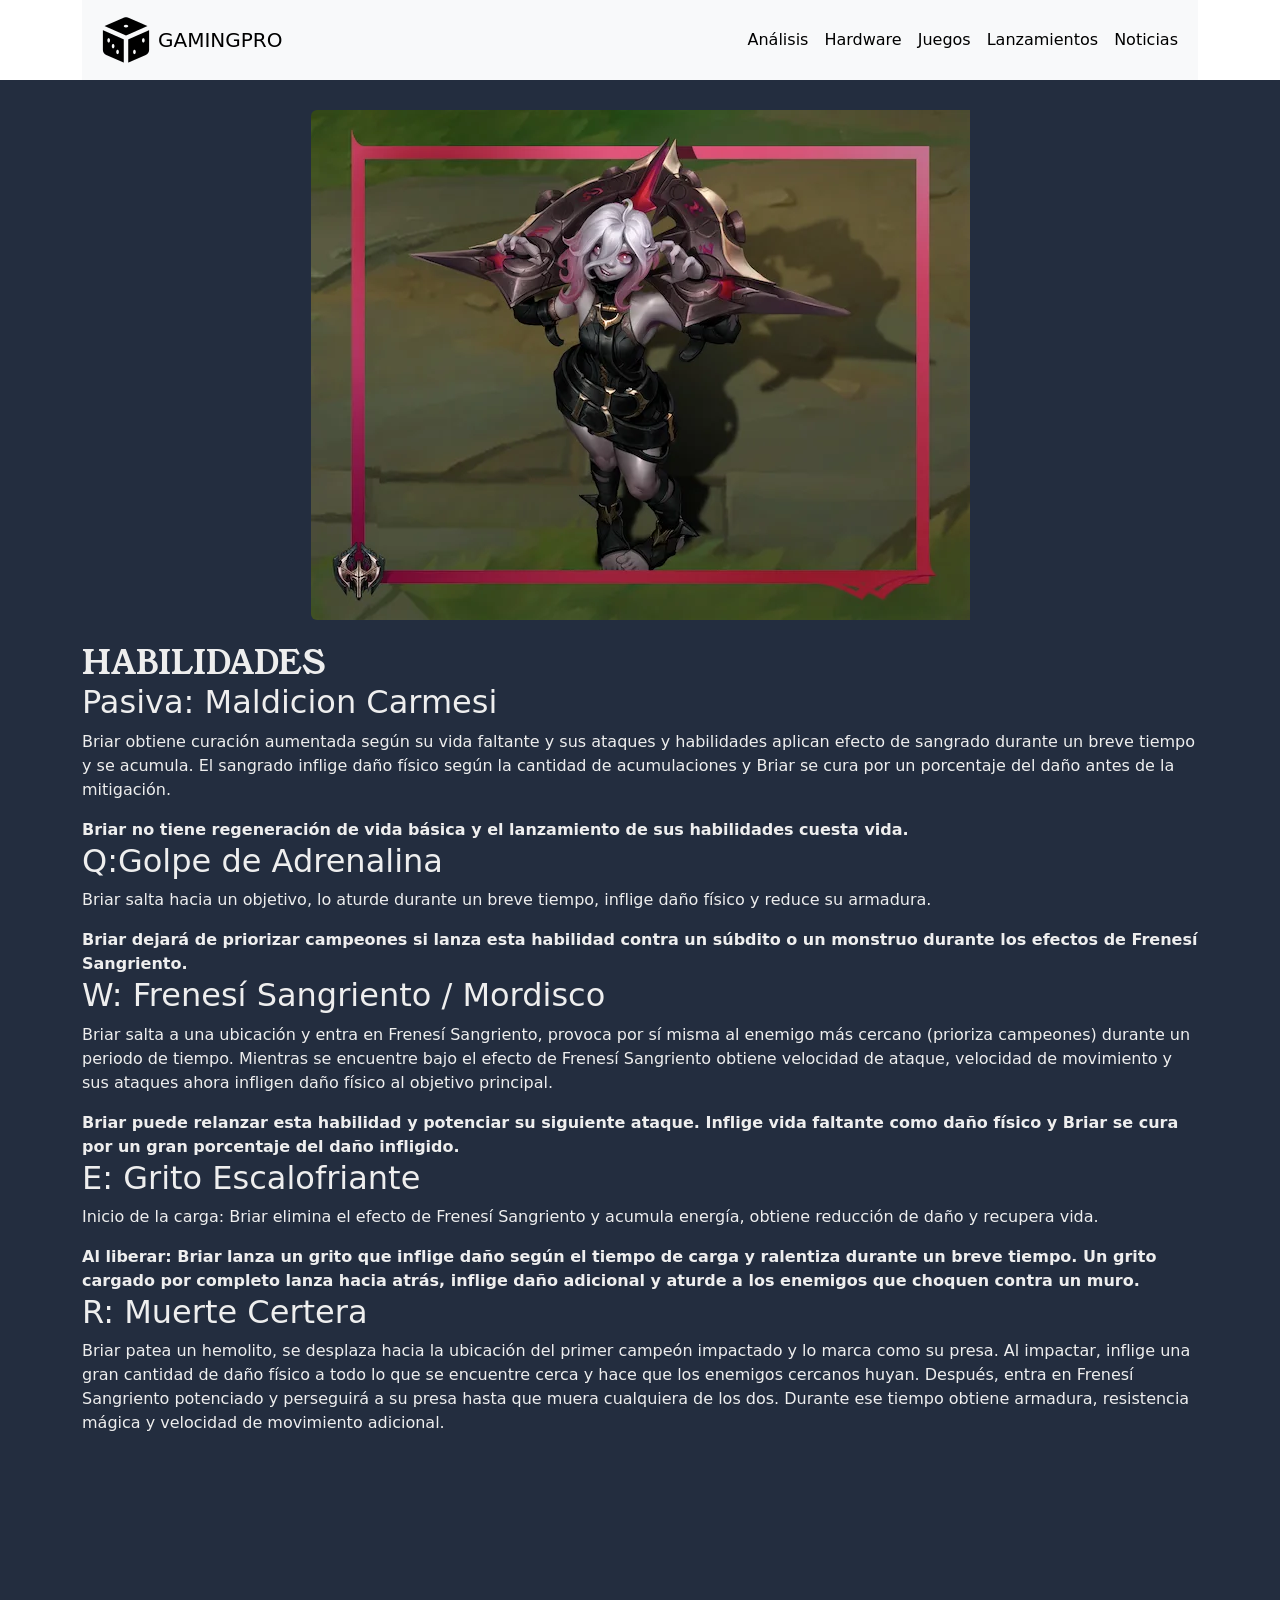
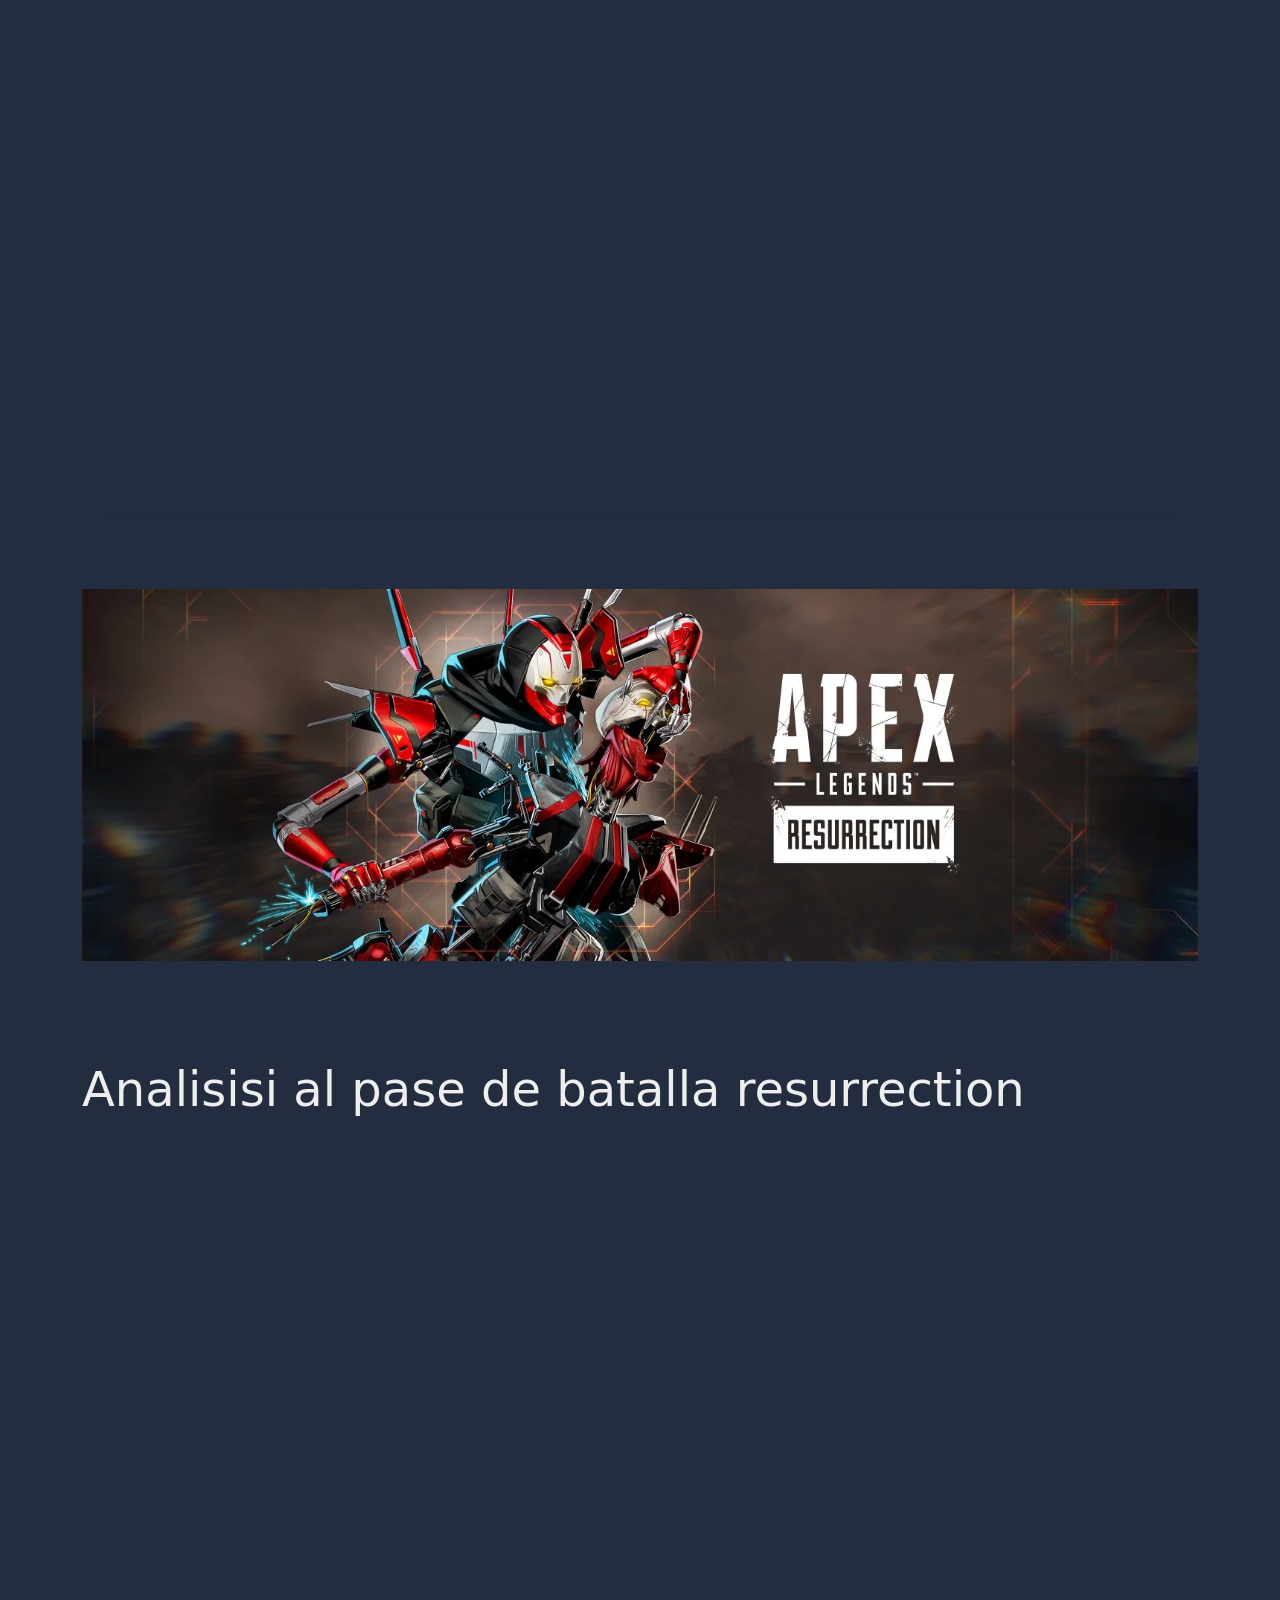
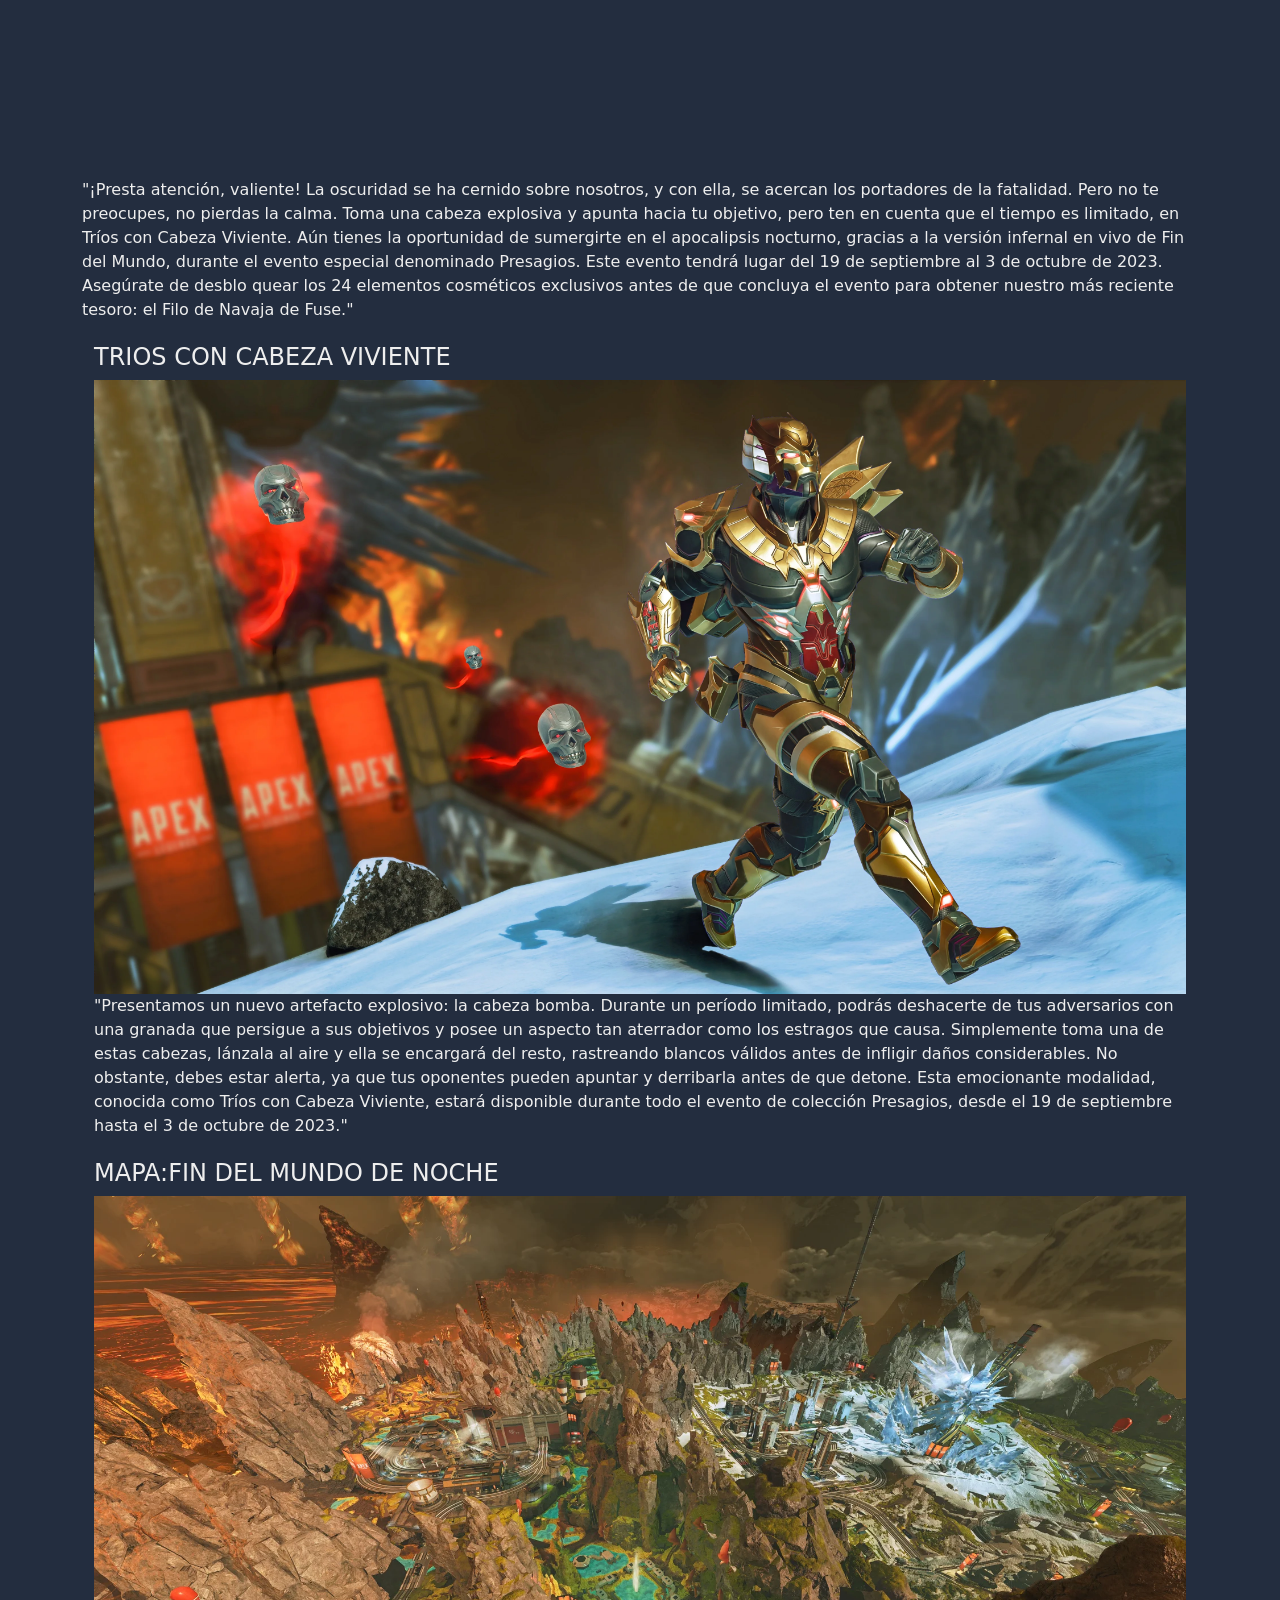
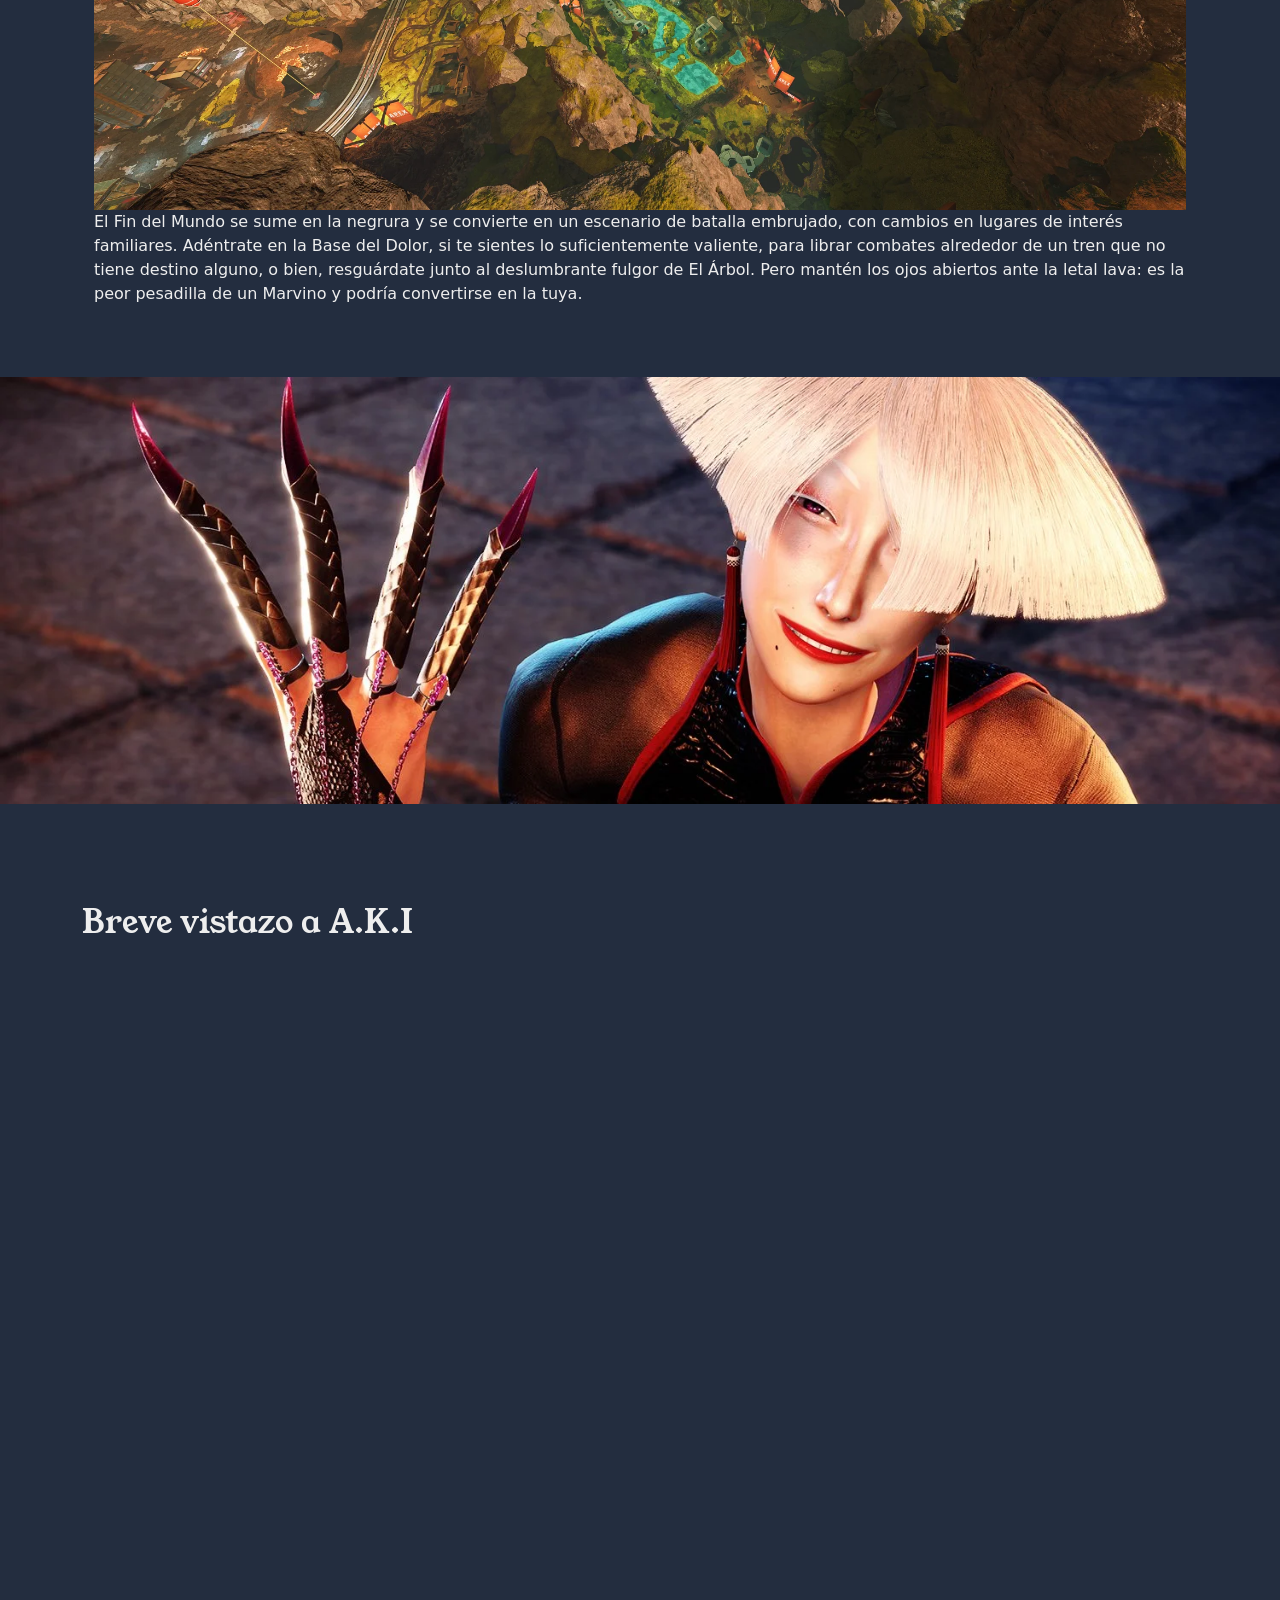
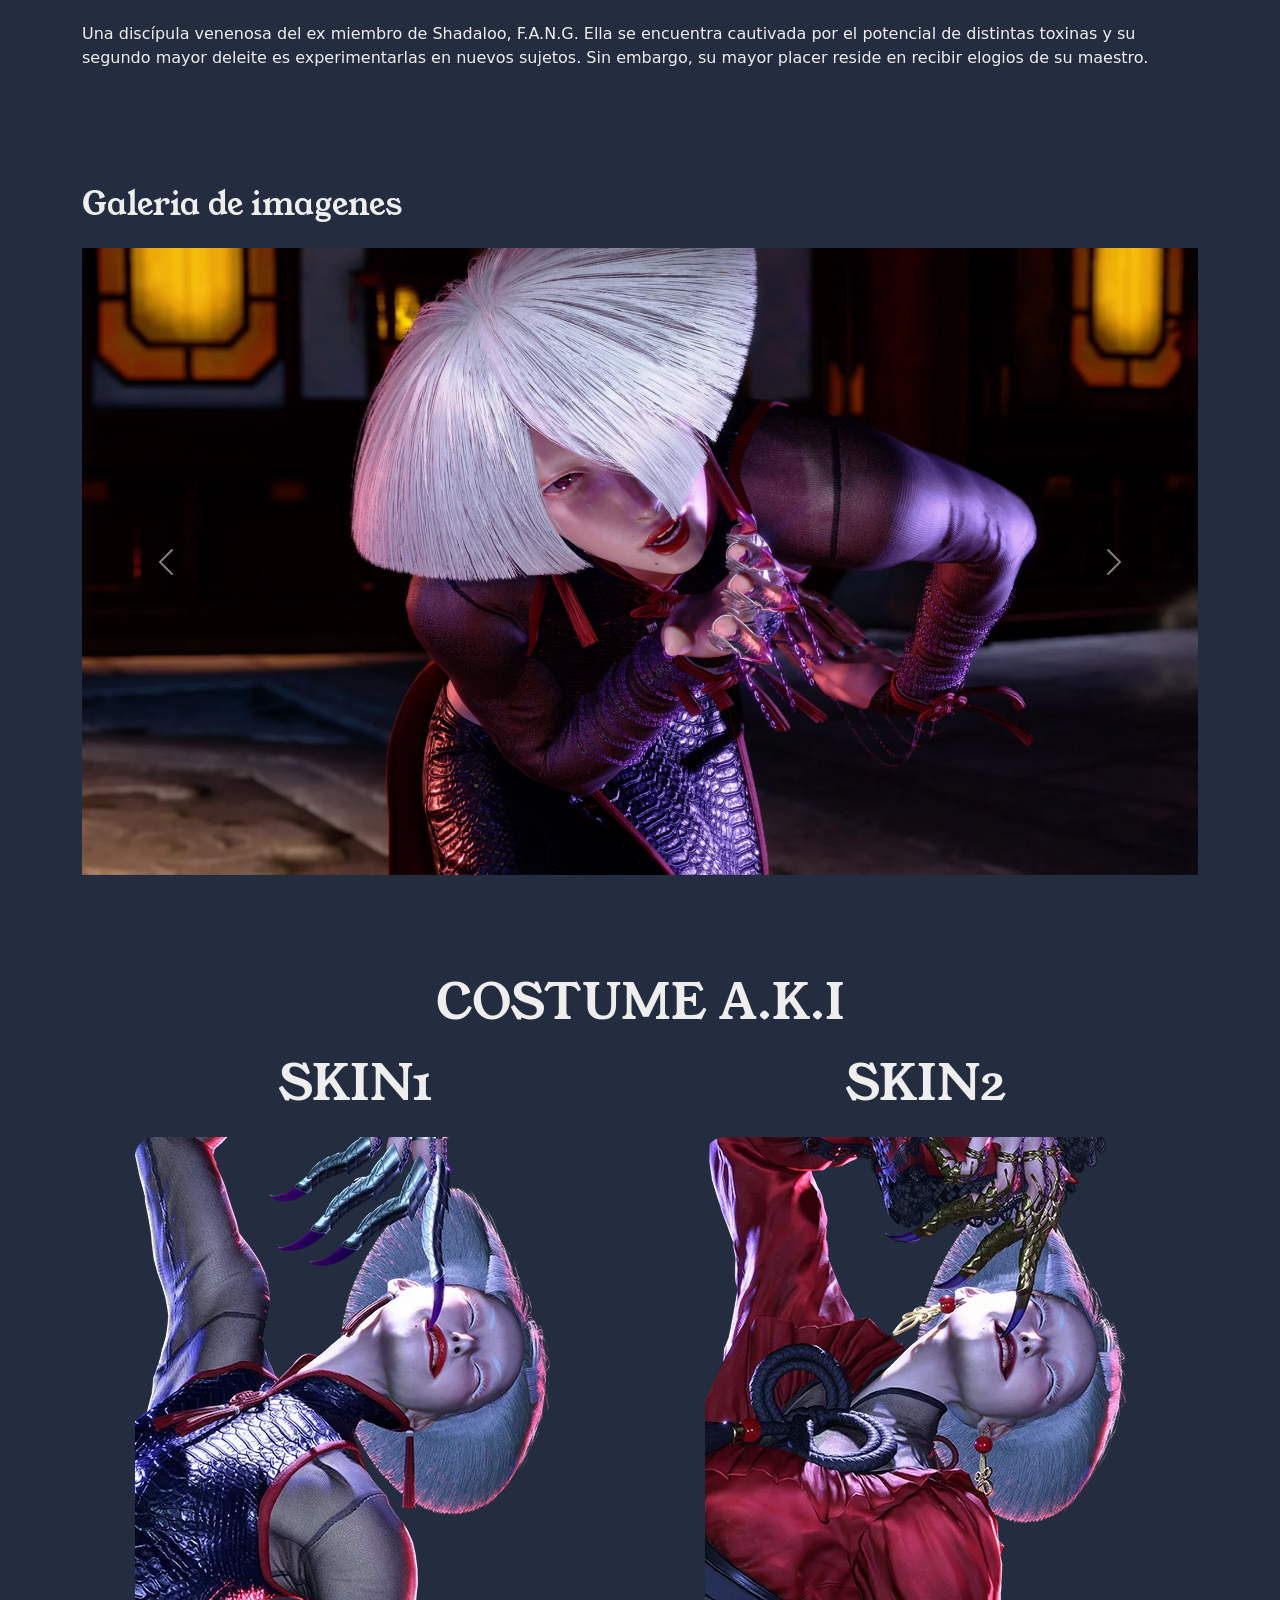
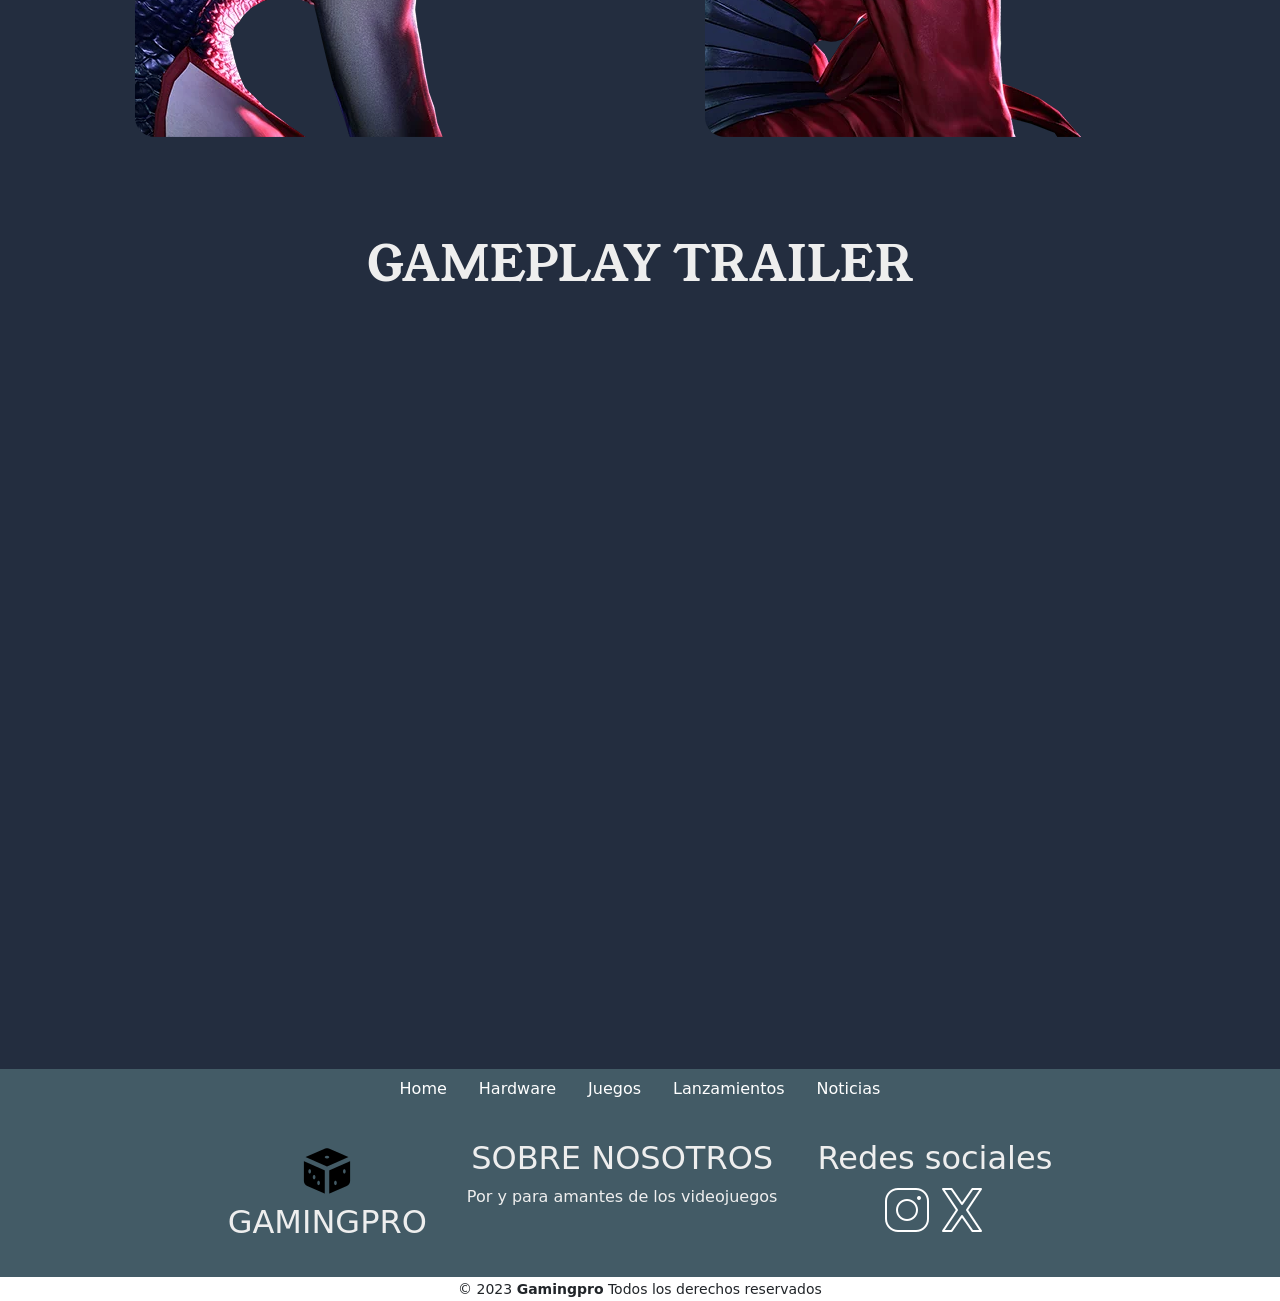
==== pages/analisis.html @ 5802c244 "cambiando el formato de las imagenes" ====
<!DOCTYPE html>
<html lang="es">

<head>
    <meta charset="UTF-8">
    <meta name="viewport" content="width=device-width, initial-scale=1.0">
    <link rel="shortcut icon" href="../icons/icons8-dado-64.png">
    <link href="https://cdn.jsdelivr.net/npm/bootstrap@5.3.2/dist/css/bootstrap.min.css" rel="stylesheet"
        integrity="sha384-T3c6CoIi6uLrA9TneNEoa7RxnatzjcDSCmG1MXxSR1GAsXEV/Dwwykc2MPK8M2HN" crossorigin="anonymous">
    <script src="https://cdn.jsdelivr.net/npm/bootstrap@5.3.2/dist/js/bootstrap.bundle.min.js"
        integrity="sha384-C6RzsynM9kWDrMNeT87bh95OGNyZPhcTNXj1NW7RuBCsyN/o0jlpcV8Qyq46cDfL" crossorigin="anonymous">
        </script>
    <link rel="stylesheet" href="../css/style.css">
    <title>GAMINGPRO | Analisis</title>
    <meta name="description" content="Análisis detallados de videojuegos, reseñas, novedades. 
        Explora el mundo de los videojuegos con nuestras evaluaciones de videojuegos.">
    <meta name="keywords"
        content="análisis de videojuegos, reseñas de juegos, novedades en videojuegos, juegos en línea">
</head>
<!--cabecera-->

<body>
    <header>
        <div class="container">
            <nav class="navbar navbar-expand-lg bg-body-tertiary">
                <div class="container-fluid">
                    <div class="image-container">
                        <img src="../icons/icons8-dado-64.png" alt="Dado" class="rotating-image">
                    </div>
                    <a class="navbar-brand" href="../index.html">GAMINGPRO</a>
                    <button class="navbar-toggler" type="button" data-bs-toggle="collapse"
                        data-bs-target="#navbarNavDropdown" aria-controls="navbarNavDropdown" aria-expanded="false"
                        aria-label="Toggle navigation">
                        <span class="navbar-toggler-icon"></span>
                    </button>
                    <div class="collapse navbar-collapse menu" id="navbarNavDropdown">
                        <ul class="navbar-nav">
                            <li class="nav-item">
                                <a class="nav-link active" aria-current="page"
                                    href="../pages/analisis.html">Análisis</a>
                            </li>
                            <li class="nav-item">
                                <a class="nav-link active" aria-current="page"
                                    href="../pages/hardware.html">Hardware</a>
                            </li>
                            <li class="nav-item">
                                <a class="nav-link active" aria-current="page" href="../pages/juegos.html">Juegos</a>
                            </li>
                            <li class="nav-item">
                                <a class="nav-link active" aria-current="page"
                                    href="../pages/lanzamientos.html">Lanzamientos</a>
                            </li>
                            <li class="nav-item">
                                <a class="nav-link active" aria-current="page"
                                    href="../pages/noticias.html">Noticias</a>
                            </li>
                        </ul>
                    </div>
                </div>
            </nav>
        </div>
    </header>
    <!--fin cabecera-->
    <!--cuerpo-->
    <main>
        <div class="container-lg col-md col-sm analisis-briar">
            <div class="row-12 row-analisis">
                <div class="col col__imagen">
                    <img src="../img/Briar_ingame.webp" class="img-fluid rounded-start" alt="...">
                </div>
                <div class="col">
                    <div class="card-body">
                        <h1 class="card-title">HABILIDADES</h1>
                        <div class="pasiva-name">
                            <h2>Pasiva: Maldicion Carmesi</h2>
                            <p>Briar obtiene curación aumentada según su vida faltante y sus ataques y
                                habilidades aplican
                                efecto de
                                sangrado durante un breve tiempo y se acumula. El sangrado inflige daño
                                físico
                                según la cantidad
                                de
                                acumulaciones y Briar se cura por un porcentaje del daño antes de la
                                mitigación.
                            </p>
                            <b>Briar no tiene regeneración de vida básica y el lanzamiento de sus
                                habilidades
                                cuesta vida.</b>
                        </div>
                        <div class="q-name">
                            <h2>Q:Golpe de Adrenalina</h2>
                            <p>Briar salta hacia un objetivo, lo aturde durante un breve tiempo, inflige
                                daño
                                físico y reduce su
                                armadura.
                            </p>
                            <b>Briar dejará de priorizar campeones si lanza esta habilidad contra un súbdito
                                o
                                un monstruo
                                durante los
                                efectos de Frenesí Sangriento.
                            </b>
                        </div>
                        <div class="w-name">
                            <h2>W: Frenesí Sangriento / Mordisco</h2>
                            <p>Briar salta a una ubicación y entra en Frenesí Sangriento, provoca por sí
                                misma
                                al enemigo más
                                cercano
                                (prioriza campeones) durante un periodo de tiempo. Mientras se encuentre
                                bajo el
                                efecto de
                                Frenesí
                                Sangriento obtiene velocidad de ataque, velocidad de movimiento y sus
                                ataques
                                ahora infligen
                                daño físico
                                al objetivo principal.
                            </p>
                            <b>Briar puede relanzar esta habilidad y potenciar su siguiente ataque. Inflige
                                vida
                                faltante como
                                daño
                                físico y Briar se cura por un gran porcentaje del daño infligido.
                            </b>
                        </div>
                        <div class="E-name">
                            <h2>E: Grito Escalofriante</h2>
                            <p>Inicio de la carga: Briar elimina el efecto de Frenesí Sangriento y acumula
                                energía, obtiene
                                reducción de
                                daño y recupera vida.
                            </p>
                            <b>Al liberar: Briar lanza un grito que inflige daño según el tiempo de carga y
                                ralentiza durante un
                                breve
                                tiempo. Un grito cargado por completo lanza hacia atrás, inflige daño
                                adicional
                                y aturde a los
                                enemigos
                                que choquen contra un muro.
                            </b>
                        </div>
                        <div class="R-name">
                            <h2>R: Muerte Certera</h2>
                            <p>Briar patea un hemolito, se desplaza hacia la ubicación del primer campeón
                                impactado y lo marca
                                como su
                                presa. Al impactar, inflige una gran cantidad de daño físico a todo lo que
                                se
                                encuentre cerca y
                                hace que
                                los enemigos cercanos huyan. Después, entra en Frenesí Sangriento potenciado
                                y
                                perseguirá a su
                                presa
                                hasta que muera cualquiera de los dos. Durante ese tiempo obtiene armadura,
                                resistencia mágica y
                                velocidad de movimiento adicional.
                            </p>
                        </div>
                    </div>
                    <div class="container">
                        <div class="row">
                            <div class="col">
                                <iframe src="https://www.youtube.com/embed/B5xuwxUoLVw?si=vnfoTZebKowepxpt"
                                    title="YouTube video player" frameborder="0"
                                    allow="accelerometer; autoplay; clipboard-write; encrypted-media; gyroscope; picture-in-picture; web-share"
                                    allowfullscreen>
                                </iframe>
                            </div>
                        </div>
                    </div>
                </div>
            </div>
        </div>
        <div class="container">
            <hr class="featurette-divider">
        </div>
        <!--APEX LEGENDS-->
        <div class="container">
            <div class="analisis-img-apex-banner" id="apex">
                <img src="../img/apex-legends1500x500.webp" alt="..">
            </div>
            <div>
                <h4 class="col analisis-titulo">Analisisi al pase de batalla resurrection</h4>
                <div class="box-video">
                    <iframe src="https://www.youtube.com/embed/r3Y2QeLYcwI?si=GdxHM3KuSqtCvACy"
                        title="YouTube video player" frameborder="0"
                        allow="accelerometer; autoplay; clipboard-write; encrypted-media; gyroscope; picture-in-picture; web-share"
                        allowfullscreen>
                    </iframe>
                </div>
                <div class="analisis-box-1">
                    <p>"¡Presta atención, valiente! La oscuridad se ha cernido sobre nosotros, y con ella, se acercan
                        los
                        portadores de la fatalidad. Pero no te preocupes, no pierdas la calma. Toma una cabeza explosiva
                        y
                        apunta hacia tu objetivo, pero ten en cuenta que el tiempo es limitado, en Tríos con Cabeza
                        Viviente.
                        Aún tienes la oportunidad de sumergirte en el apocalipsis nocturno, gracias a la versión
                        infernal en
                        vivo de Fin del Mundo, durante el evento especial denominado Presagios. Este evento tendrá lugar
                        del
                        19
                        de septiembre al 3 de octubre de 2023. Asegúrate de desblo quear los 24 elementos cosméticos
                        exclusivos
                        antes de que concluya el evento para obtener nuestro más reciente tesoro: el Filo de Navaja de
                        Fuse."
                    </p>
                </div>
            </div>
            <div class="container">
                <div class="col analisis-titulo">
                    <h4>TRIOS CON CABEZA VIVIENTE</h4>
                </div>
                <div class="col analisis-box-2">
                    <img src="../img/imagen-apex-cabeza-viviente.webp" alt="">
                    <p>
                        "Presentamos un nuevo artefacto explosivo: la cabeza bomba. Durante un período limitado, podrás
                        deshacerte de tus adversarios con una granada que persigue a sus objetivos y posee un aspecto
                        tan
                        aterrador como los estragos que causa. Simplemente toma una de estas cabezas, lánzala al aire y
                        ella
                        se encargará del resto, rastreando blancos válidos antes de infligir daños considerables. No
                        obstante, debes estar alerta, ya que tus oponentes pueden apuntar y derribarla antes de que
                        detone.
                        Esta emocionante modalidad, conocida como Tríos con Cabeza Viviente, estará disponible durante
                        todo
                        el evento de colección Presagios, desde el 19 de septiembre hasta el 3 de octubre de 2023."
                    </p>
                </div>
                <div class="col analisis-titulo">
                    <h4>MAPA:FIN DEL MUNDO DE NOCHE</h4>
                </div>
                <div class="col analisis-box-3">
                    <img src="../img/mapa-fin-del-mundo.webp" alt="">
                    <p>El Fin del Mundo se sume en la negrura y se convierte en un escenario de batalla embrujado, con
                        cambios en lugares de interés familiares. Adéntrate en la Base del Dolor, si te sientes lo
                        suficientemente valiente, para librar combates alrededor de un tren que no tiene destino alguno,
                        o
                        bien, resguárdate junto al deslumbrante fulgor de El Árbol. Pero mantén los ojos abiertos ante
                        la
                        letal lava: es la peor pesadilla de un Marvino y podría convertirse en la tuya.
                    </p>
                </div>
            </div>
        </div>
        <!--STREET FIGHTER-->
        <div class="analisis-img-street-banner">
            <img src="../img/A.K.I-street-fighter.webp" alt="">
        </div>
        <div class="container analisis-par">
            <div class="titulo-galeria">
                <h2 id="streetaki">Breve vistazo a A.K.I</h2>
            </div>
            <div class="row">
                <iframe src="https://www.youtube.com/embed/0IOIWD-KOi4?si=WlpoOR-v9x4PFp_N" title="YouTube video player"
                    frameborder="0"
                    allow="accelerometer; autoplay; clipboard-write; encrypted-media; gyroscope; picture-in-picture; web-share"
                    allowfullscreen>
                </iframe>
                <div class="parrafo-aki">
                    <p>Una discípula venenosa del ex miembro de Shadaloo, F.A.N.G. Ella se encuentra cautivada por el
                        potencial de distintas toxinas y su segundo mayor deleite es experimentarlas en nuevos sujetos.
                        Sin
                        embargo, su mayor placer reside en recibir elogios de su maestro.
                    </p>
                </div>
            </div>
        </div>
        <!--carousel-->
        <div class="container carousel-aki">
            <div class="titulo-galeria">
                <h2>Galeria de imagenes</h2>
            </div>
            <div class="row">
                <div class="col">
                    <div id="carouselExample" class="carousel slide">
                        <div class="carousel-inner">
                            <div class="carousel-item active">
                                <img src="../img/aki_ss05.webp" class="d-block w-100" alt="...">
                            </div>
                            <div class="carousel-item">
                                <img src="../img/aki_ss02.webp" class="d-block w-100" alt="...">
                            </div>
                            <div class="carousel-item">
                                <img src="../img/aki_ss03.webp" class="d-block w-100" alt="...">
                            </div>
                            <div class="carousel-item">
                                <img src="../img/aki_ss04.webp" class="d-block w-100" alt="...">
                            </div>
                        </div>
                        <button class="carousel-control-prev" type="button" data-bs-target="#carouselExample"
                            data-bs-slide="prev">
                            <span class="carousel-control-prev-icon" aria-hidden="true"></span>
                            <span class="visually-hidden">Previous</span>
                        </button>
                        <button class="carousel-control-next" type="button" data-bs-target="#carouselExample"
                            data-bs-slide="next">
                            <span class="carousel-control-next-icon" aria-hidden="true"></span>
                            <span class="visually-hidden">Next</span>
                        </button>
                    </div>
                </div>
            </div>
        </div>
        <!--skins-->
        <div class="container">
            <div class="row skins-aki">
                <h5>COSTUME A.K.I</h5>
                <div class="col-6">
                    <h5>SKIN1</h5>
                    <div class="image-zoom">
                        <img src="../img/normal-aki.webp" class="img-fluid" alt="">
                    </div>
                </div>
                <div class="col-6">
                    <h5>SKIN2</h5>
                    <div class="image-zoom">
                        <img src="../img/skin2-aki.webp" class="img-fluid" alt="">
                    </div>
                </div>
            </div>
        </div>
        <div class="container skins-aki">
            <h5>GAMEPLAY TRAILER</h5>
            <iframe src="https://www.youtube.com/embed/3pUpq4Uw_no?si=25fiSH42WZgQa43I" title="YouTube video player"
                frameborder="0"
                allow="accelerometer; autoplay; clipboard-write; encrypted-media; gyroscope; picture-in-picture; web-share"
                allowfullscreen>
            </iframe>
        </div>
        <div class="nav-footer">
            <ul class="nav justify-content-center">
                <li class="nav-item">
                    <a class="nav-link active" href="../index.html">Home</a>
                </li>
                <li class="nav-item">
                    <a class="nav-link" href="../pages/hardware.html">Hardware</a>
                </li>
                <li class="nav-item">
                    <a class="nav-link" href="../pages/juegos.html">Juegos</a>
                </li>
                <li class="nav-item">
                    <a class="nav-link" href="../pages/lanzamientos.html">Lanzamientos</a>
                </li>
                <li class="nav-item">
                    <a class="nav-link" href="../pages/noticias.html">Noticias</a>
                </li>
            </ul>
        </div>
    </main>
    <!--fin-cuerpo-->
    <!-- pie de pagina-->
    <footer class="pie-pagina">
        <div class="grup-1">
            <div class="box1">
                <figure>
                    <a href="../index.html">
                        <img src="../icons/icons8-dado-64.png" alt="logo gamer">
                    </a>
                    <h2>GAMINGPRO</h2>
                </figure>
            </div>
            <div class="box2">
                <h2>SOBRE NOSOTROS</h2>
                <p>Por y para amantes de los videojuegos</p>
            </div>
            <div class="box3">
                <h2>
                    Redes sociales
                </h2>
                <div class="red-social">
                    <img src="../icons/icons8-instagram-50 (1).png" alt="instagram">
                    <img src="../icons/icons8-x-50 (1).png" alt="x">
                </div>
            </div>
        </div>
        <div class="grup-2">
            <small>&copy; 2023 <b>Gamingpro</b> Todos los derechos reservados</small>
        </div>
    </footer>
</body>

</html>
---- css/style.css ----
@charset "UTF-8";
@import url("https://fonts.googleapis.com/css2?family=Young+Serif&display=swap");
* {
  padding: 0px;
  margin: 0px;
  box-sizing: border-box;
}

iframe {
  display: block;
  margin: 1em auto;
  width: 100%;
  aspect-ratio: 16/9;
}

/**Header**/
.navbar-collapse {
  display: flex;
  justify-content: end;
}

.image-container {
  display: inline-block;
}

.rotating-image {
  transition: transform 0.3s; /* Agregamos una transición para suavizar el giro */
}

.image-container:hover .rotating-image {
  transform: rotate(360deg); /* Giramos la imagen 360 grados al pasar el mouse */
}

.nav-item a {
  color: #ffffff;
  transition: color 0.3s, transform 0.2s;
}
.nav-item a:hover {
  color: #000000;
  transform: scale(1.1);
}

.carousel-1 {
  padding-top: 30px;
}

.titulo-prin {
  padding-bottom: 44px;
  padding-top: 44px;
  font-family: "Young Serif", serif;
  padding-left: 40px;
}

.fila-title {
  text-align: center;
  font-family: "Young Serif", serif;
  font-size: 30px;
}
.fila-title h5 {
  font-size: 3rem;
  padding-top: 50px;
}

main {
  background-color: #232D3F;
}

body .principal {
  color: #EEEEEE;
}

article {
  text-align: center;
}

main .cards {
  padding-top: 1px;
  padding-bottom: 50px;
}

.featurette-divider {
  margin: 20px;
}

.portada-overlays img {
  opacity: 0.7;
}

.card-overlays {
  padding-bottom: 30px;
}

.middle-page {
  background-color: rgba(108, 117, 125, 0.4117647059);
  border-radius: 9px;
}

.analisis-briar {
  padding-top: 5px;
  color: #EEEEEE;
}

.analisis-titulo {
  color: #EEEEEE;
  font-size: 3rem;
}

.row-principal {
  align-items: center;
}

main .col__imagen {
  padding-top: 25px;
  text-align: center;
  padding-bottom: 25px;
}

.analisis .row {
  align-items: center;
}

.analisis-img-apex-banner img {
  width: 100%;
  padding-top: 50px;
  padding-bottom: 100px;
}

.analisis-box-2 img {
  width: 100%;
}

.analisis-box-3 img {
  width: 100%;
}

.analisis-img-street-banner img {
  width: 100%;
  padding-top: 50px;
  padding-bottom: 100px;
}

.analisis-box-1 {
  color: #EEEEEE;
  padding-bottom: 5px;
  font-size: 1rem;
}

.analisis-box-2 p {
  color: #EEEEEE;
  padding-bottom: 5px;
  font-size: 1rem;
}

.analisis-box-3 p {
  color: #EEEEEE;
  padding-bottom: 5px;
  font-size: 1rem;
}

.skins-aki {
  text-align: center;
  padding-bottom: 100px;
}

.skins-aki h5 {
  color: #EEEEEE;
  font-size: 3rem;
  font-family: "Young Serif", serif;
  padding-bottom: 15px;
}

.carousel-aki {
  padding-bottom: 100px;
  padding-top: 100px;
}

.parrafo-aki {
  color: #EEEEEE;
}

.titulo-galeria {
  color: #EEEEEE;
  font-size: 2rem;
  font-family: "Young Serif", serif;
  padding-bottom: 15px;
}

.image-zoom {
  overflow: hidden;
  position: relative;
}
.image-zoom img {
  transition: transform 0.3s;
}
.image-zoom img:hover {
  transform: scale(1.1);
}

.titulo-not {
  font-family: "Young Serif", serif;
  font-size: 3rem;
  padding-top: 30px;
  padding-bottom: 30px;
  text-align: center;
}

body .noticias {
  color: aliceblue;
}

.noti-img img {
  width: 100%;
}

.card-noti {
  padding-top: 24px;
}

.aside {
  position: sticky;
  top: 0;
}
.aside .tarjetas {
  margin-bottom: 4px;
}

.article {
  background-color: rgba(128, 128, 128, 0.5294117647);
  border-radius: 9px;
}

.card-title {
  font-size: 2rem;
  font-family: "Young Serif", serif;
}

.card-title-over {
  overflow: hidden;
  text-overflow: ellipsis;
  max-width: 100%;
  font-size: 3rem;
  text-align: center;
  padding-top: 15px;
  font-family: "Young Serif", serif;
  padding-top: 60px;
  background: linear-gradient(rgba(0, 0, 0, 0.322), rgba(255, 255, 255, 0));
}

/**pagina juegos**/
.titulo-jue h1 {
  padding-bottom: 44px;
  padding-top: 44px;
}

body .juegos {
  color: aliceblue;
}

.list {
  text-align: justify;
  padding: 5px;
}

.articulos {
  background-color: rgba(118, 118, 118, 0.7098039216);
  border-radius: 9px;
  margin-bottom: 50px;
}

.titulos {
  background-color: black;
  border-radius: 9px;
  margin-right: 8px;
}

.aside {
  margin: 0;
}
.aside .articulo-aside {
  margin: 0;
  background-color: rgba(118, 118, 118, 0.7098039216);
  border-radius: 9px;
  position: sticky;
  top: 0;
}
.aside .titulo-aside {
  background-color: black;
  border-radius: 9px;
}

body .pagina-hard {
  color: aliceblue;
}

/**pie de pagina*/
.pie-pagina .grup-1 {
  color: #EEEEEE;
  display: flex;
  justify-content: center;
  text-align: center;
  background-color: #435B66;
}
.pie-pagina .grup-2 {
  text-align: center;
}
.pie-pagina .box1 {
  margin: 20px;
  padding-top: 10px;
}
.pie-pagina .box1 img {
  border-radius: 50px;
  max-width: 200px;
}
.pie-pagina .box2 {
  text-align: center;
  color: #EEEEEE;
  padding-top: 10px;
  margin: 20px;
}
.pie-pagina .box3 {
  text-align: center;
  color: #EEEEEE;
  padding-top: 10px;
  margin: 20px;
}

.nav-footer {
  background-color: #435B66;
}

/* Media query para dispositivos móviles */
@media (min-width: 320px) and (max-width: 767px) {
  .pie-pagina .grup-2 {
    text-align: center;
  }
  .pie-pagina .grup-1 {
    text-align: center;
    flex-flow: column;
    padding-top: 5px;
  }
}
@media (min-width: 320px) and (max-width: 767px) {
  .card-title-over {
    white-space: normal;
    overflow: visible;
    text-overflow: clip;
    max-width: 100%;
    font-size: 1rem;
    padding-top: 0;
  }
  .fila-title h5 {
    font-size: 2rem;
    padding-top: 0px;
  }
  .fila-title p {
    font-size: 1rem;
  }
  .skins-aki {
    text-align: center;
    padding-bottom: 50px;
  }
  .skins-aki h5 {
    color: #EEEEEE;
    font-size: 1rem;
    font-family: "Young Serif", serif;
  }
}
@media (min-width: 577px) and (max-width: 1200px) {
  .card-title-over {
    white-space: normal;
    overflow: visible;
    text-overflow: clip;
    max-width: 100%;
    font-size: 2rem;
  }
}

/*# sourceMappingURL=style.css.map */
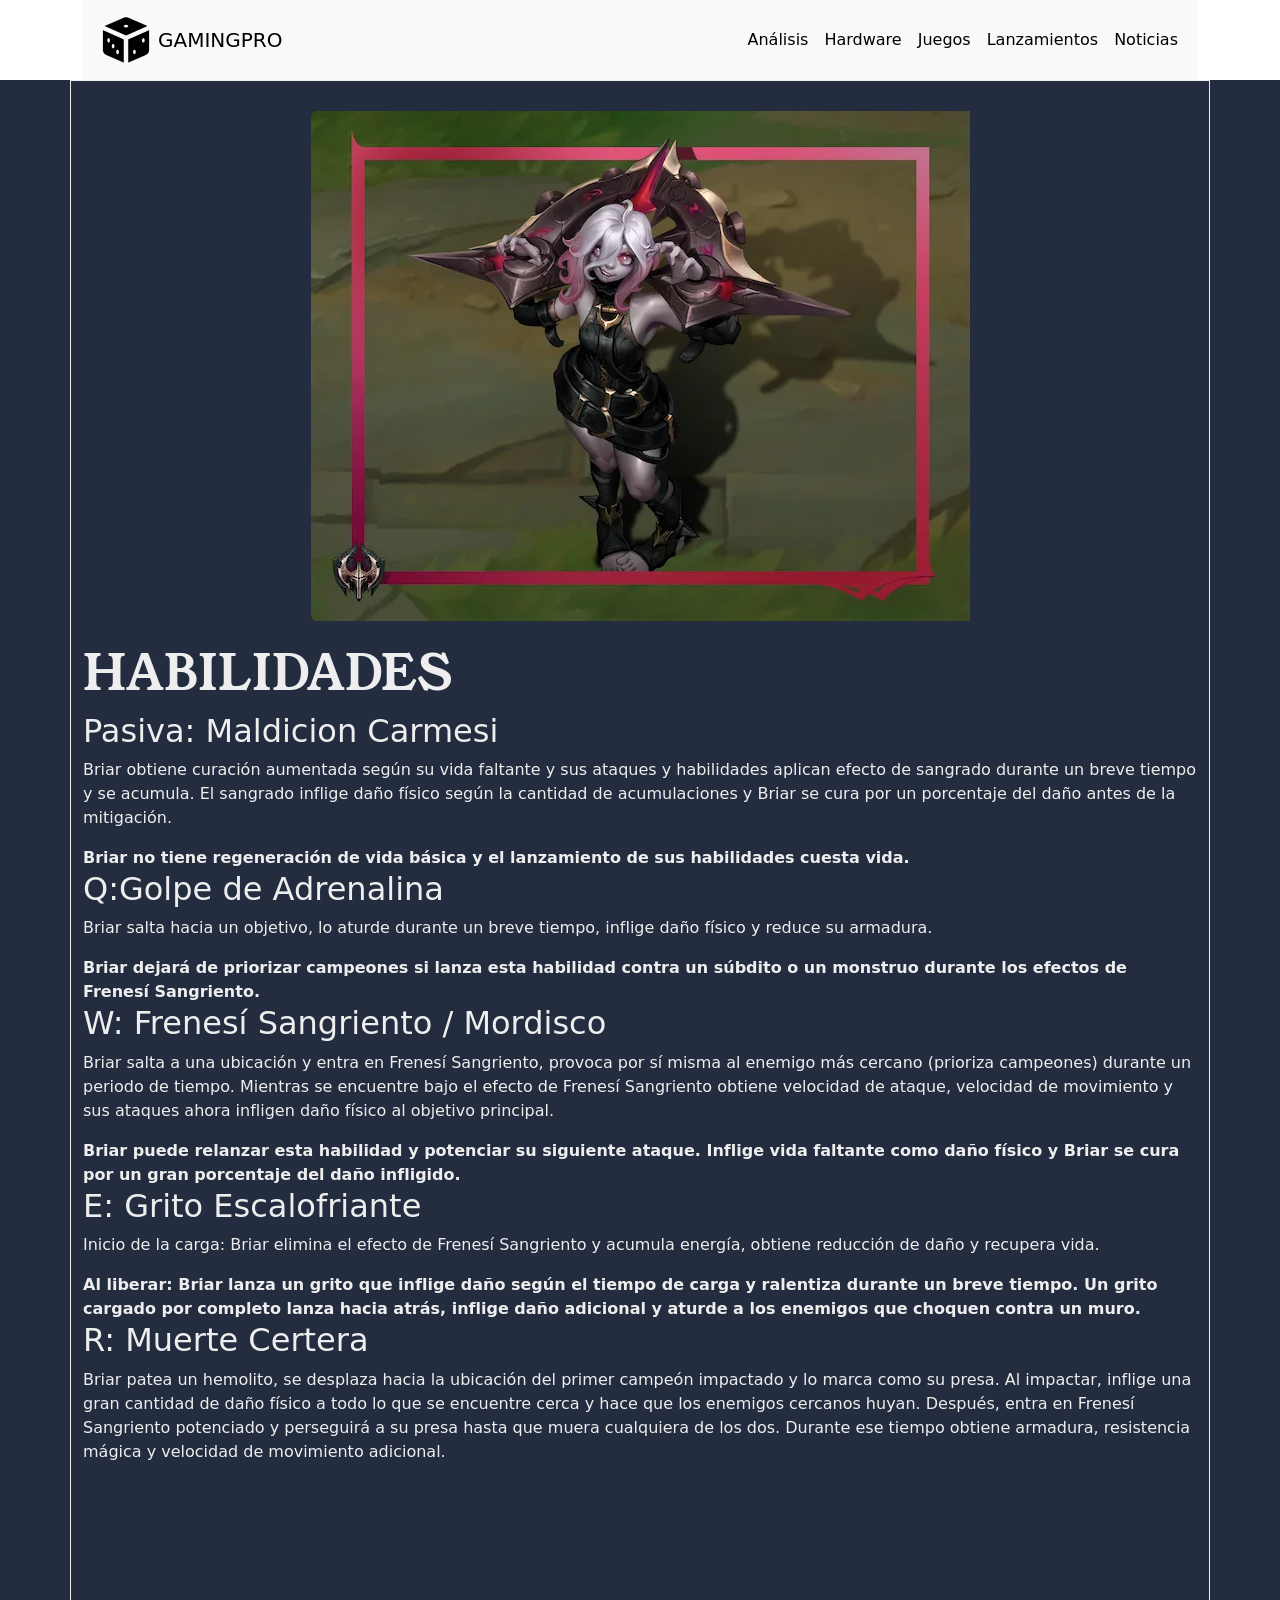
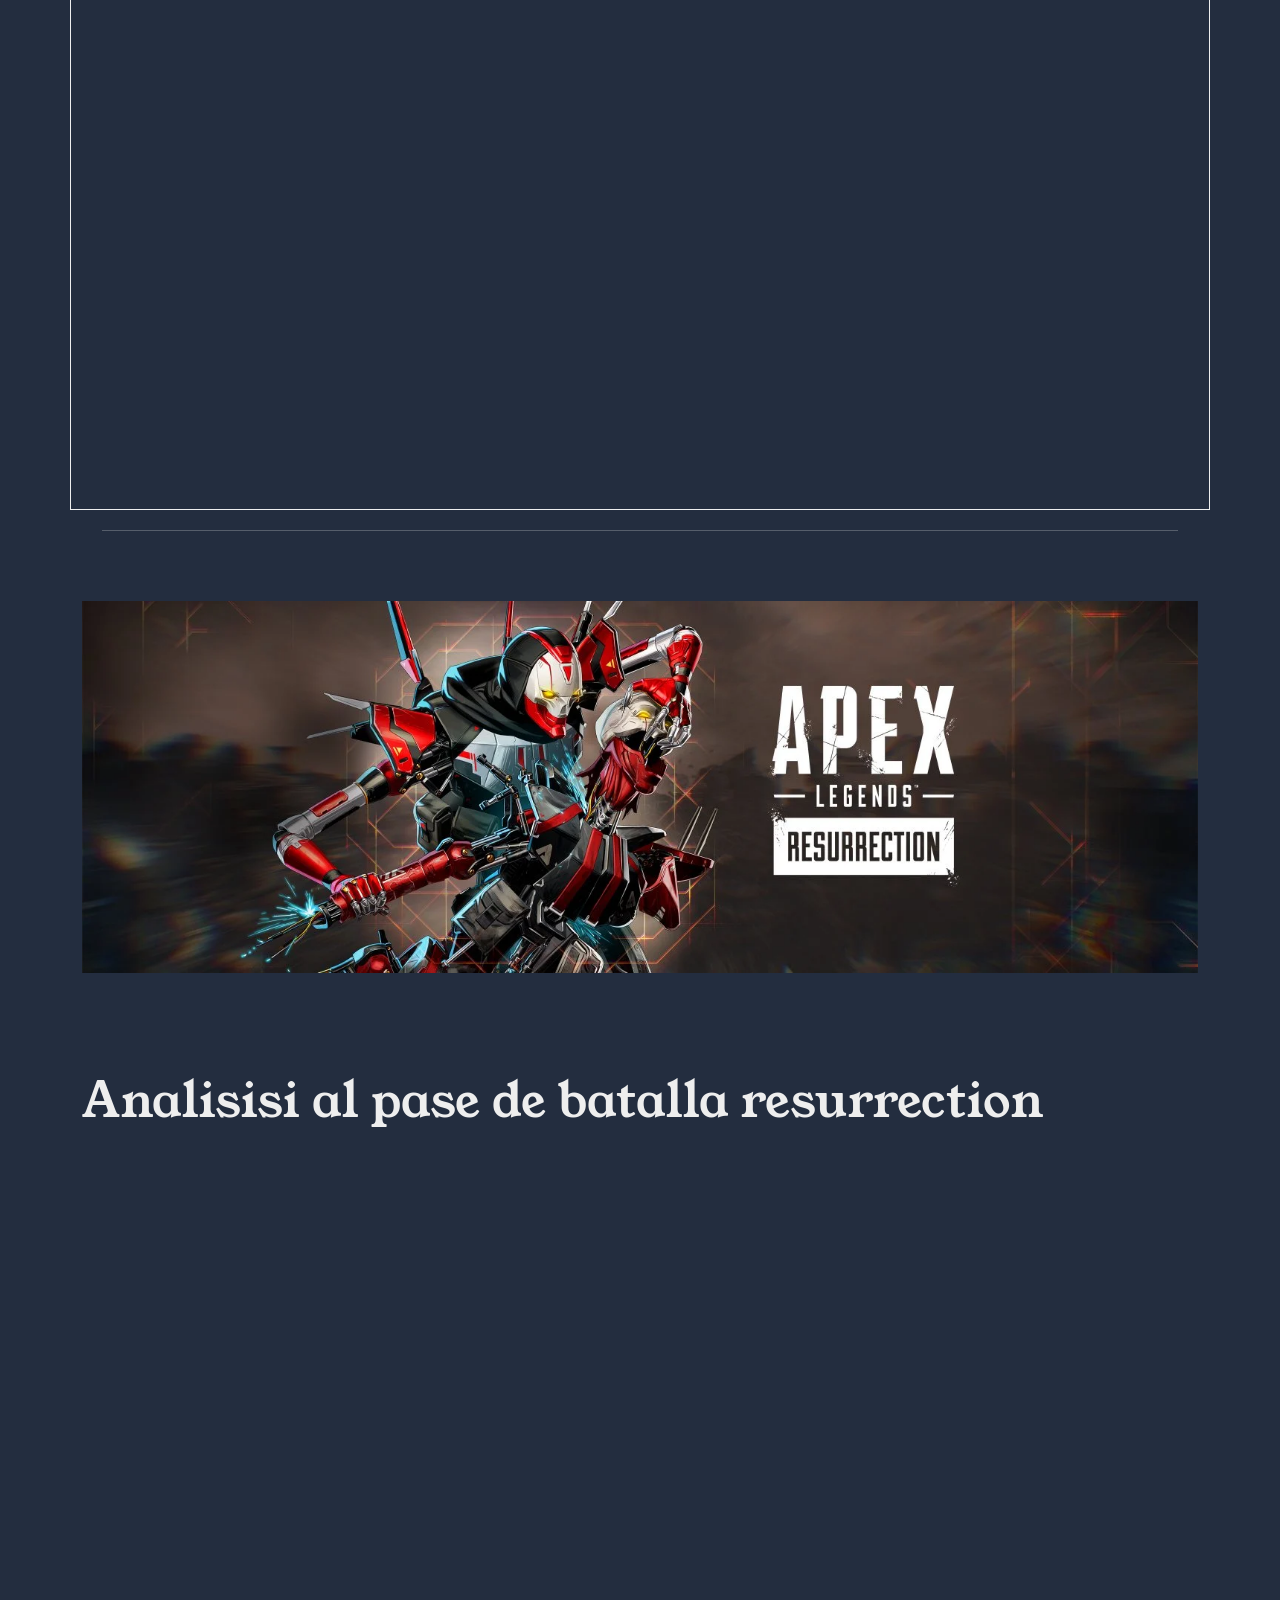
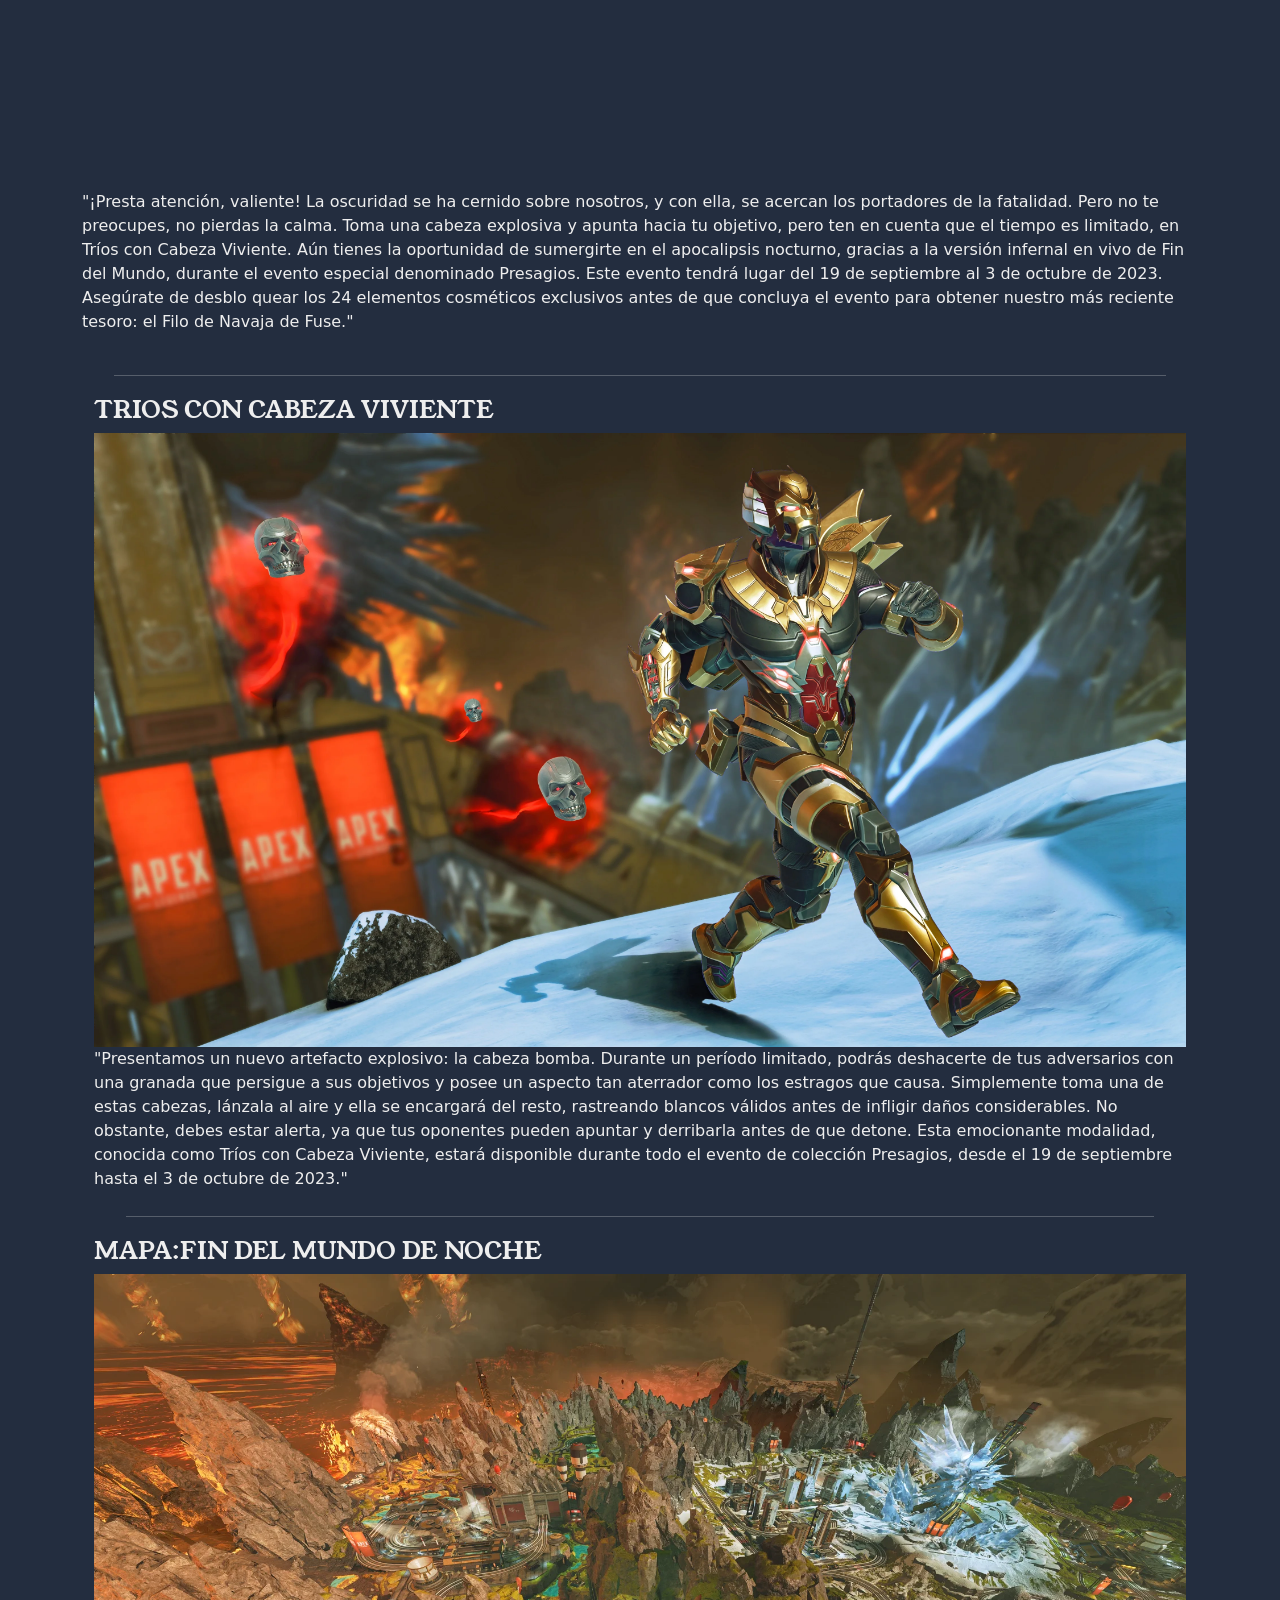
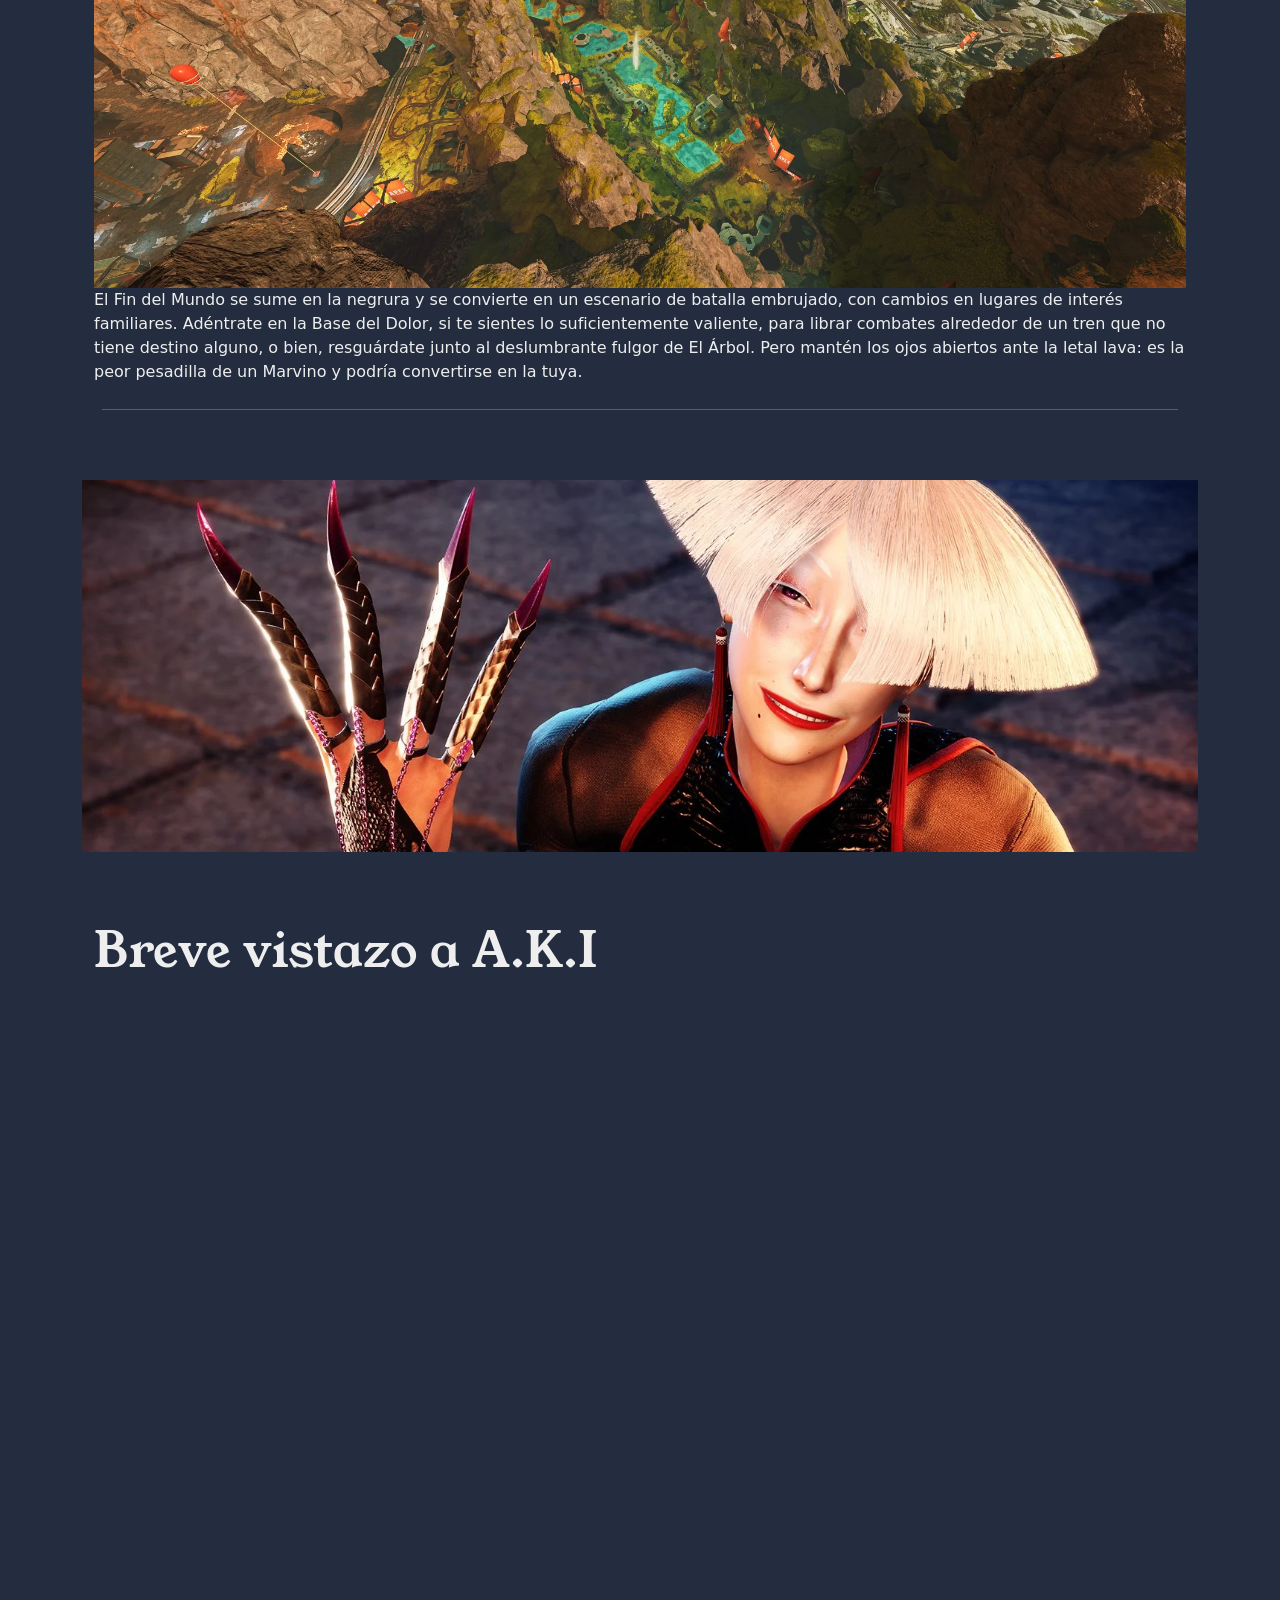
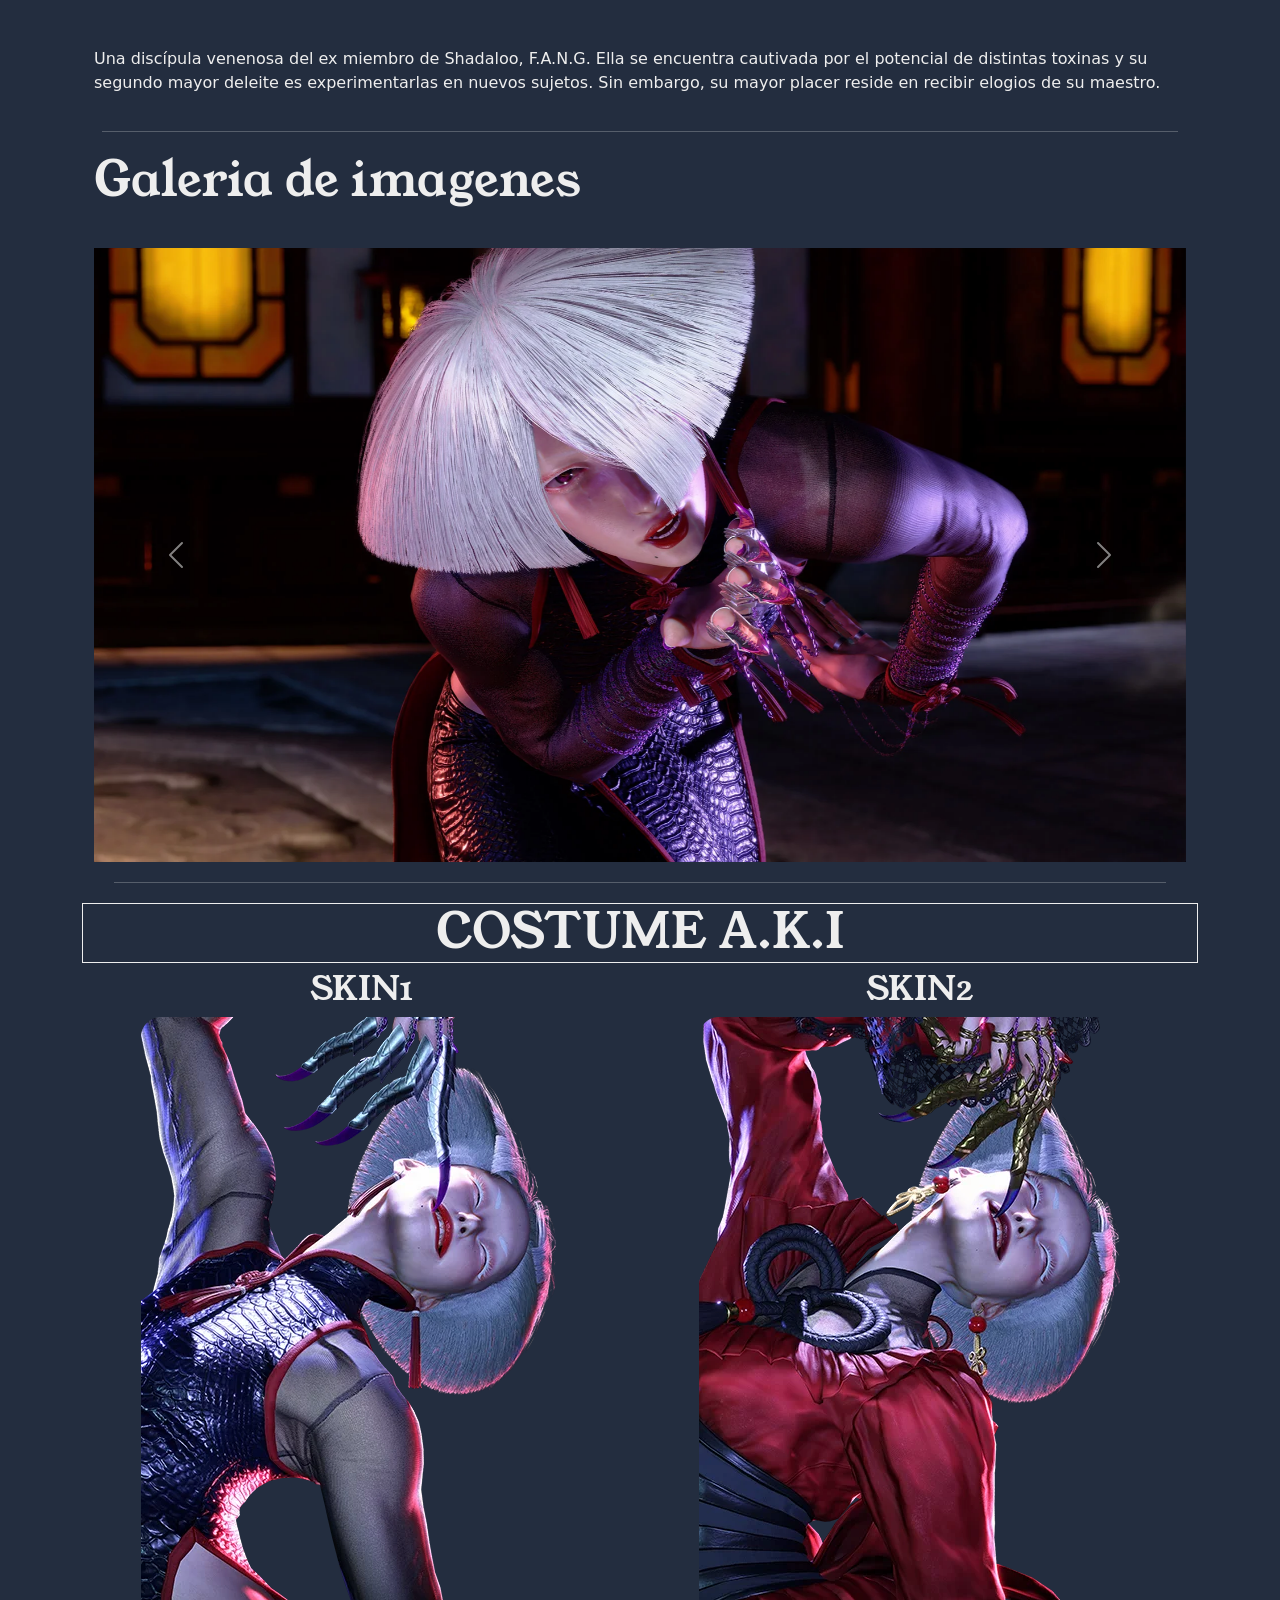
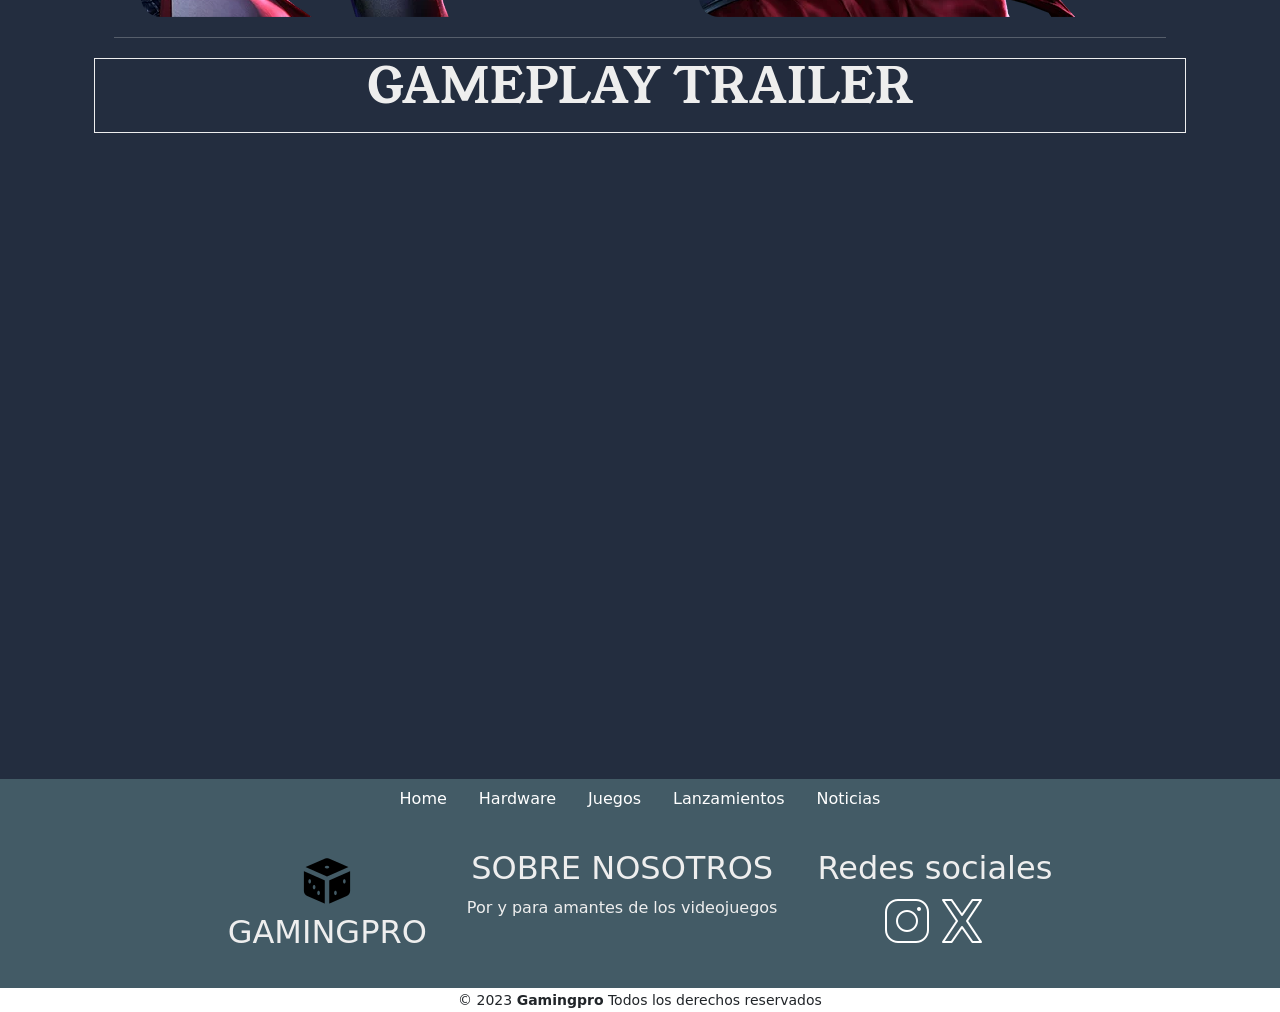
==== commit 2ea64af6: "trabajando en el anidamiento de sass" ====
--- a/pages/analisis.html
+++ b/pages/analisis.html
@@ -70,7 +70,7 @@
                 </div>
                 <div class="col">
                     <div class="card-body">
-                        <h1 class="card-title">HABILIDADES</h1>
+                        <h1 class="card-title-briar">HABILIDADES</h1>
                         <div class="pasiva-name">
                             <h2>Pasiva: Maldicion Carmesi</h2>
                             <p>Briar obtiene curación aumentada según su vida faltante y sus ataques y
@@ -161,15 +161,11 @@
                         </div>
                     </div>
                     <div class="container">
-                        <div class="row">
-                            <div class="col">
-                                <iframe src="https://www.youtube.com/embed/B5xuwxUoLVw?si=vnfoTZebKowepxpt"
-                                    title="YouTube video player" frameborder="0"
-                                    allow="accelerometer; autoplay; clipboard-write; encrypted-media; gyroscope; picture-in-picture; web-share"
-                                    allowfullscreen>
-                                </iframe>
-                            </div>
-                        </div>
+                        <iframe src="https://www.youtube.com/embed/B5xuwxUoLVw?si=vnfoTZebKowepxpt"
+                            title="YouTube video player" frameborder="0"
+                            allow="accelerometer; autoplay; clipboard-write; encrypted-media; gyroscope; picture-in-picture; web-share"
+                            allowfullscreen>
+                        </iframe>
                     </div>
                 </div>
             </div>
@@ -178,7 +174,7 @@
             <hr class="featurette-divider">
         </div>
         <!--APEX LEGENDS-->
-        <div class="container">
+        <div class="container analisis-apex">
             <div class="analisis-img-apex-banner" id="apex">
                 <img src="../img/apex-legends1500x500.webp" alt="..">
             </div>
@@ -211,12 +207,15 @@
                 </div>
             </div>
             <div class="container">
+                <hr class="featurette-divider">
+            </div>
+            <div class="container">
                 <div class="col analisis-titulo">
                     <h4>TRIOS CON CABEZA VIVIENTE</h4>
                 </div>
                 <div class="col analisis-box-2">
-                    <img src="../img/imagen-apex-cabeza-viviente.webp" alt="">
-                    <p>
+                    <img class="box2-img" src="../img/imagen-apex-cabeza-viviente.webp" alt="">
+                    <p class="box2-p">
                         "Presentamos un nuevo artefacto explosivo: la cabeza bomba. Durante un período limitado, podrás
                         deshacerte de tus adversarios con una granada que persigue a sus objetivos y posee un aspecto
                         tan
@@ -230,12 +229,15 @@
                         el evento de colección Presagios, desde el 19 de septiembre hasta el 3 de octubre de 2023."
                     </p>
                 </div>
+                <div class="container">
+                    <hr class="featurette-divider">
+                </div>
                 <div class="col analisis-titulo">
                     <h4>MAPA:FIN DEL MUNDO DE NOCHE</h4>
                 </div>
                 <div class="col analisis-box-3">
-                    <img src="../img/mapa-fin-del-mundo.webp" alt="">
-                    <p>El Fin del Mundo se sume en la negrura y se convierte en un escenario de batalla embrujado, con
+                    <img class="box3-img" src="../img/mapa-fin-del-mundo.webp" alt="">
+                    <p class="box3-p">El Fin del Mundo se sume en la negrura y se convierte en un escenario de batalla embrujado, con
                         cambios en lugares de interés familiares. Adéntrate en la Base del Dolor, si te sientes lo
                         suficientemente valiente, para librar combates alrededor de un tren que no tiene destino alguno,
                         o
@@ -247,89 +249,103 @@
             </div>
         </div>
         <!--STREET FIGHTER-->
-        <div class="analisis-img-street-banner">
-            <img src="../img/A.K.I-street-fighter.webp" alt="">
-        </div>
-        <div class="container analisis-par">
-            <div class="titulo-galeria">
-                <h2 id="streetaki">Breve vistazo a A.K.I</h2>
-            </div>
-            <div class="row">
-                <iframe src="https://www.youtube.com/embed/0IOIWD-KOi4?si=WlpoOR-v9x4PFp_N" title="YouTube video player"
+        <div class="container">
+            <hr class="featurette-divider">
+        </div>
+        <div class="container analisis-street">
+            <div class="analisis-img-street-banner">
+                <img src="../img/A.K.I-street-fighter.webp" alt="">
+            </div>
+            <div class="container analisis-par">
+                <div class="titulo-galeria">
+                    <h2 class="titulo-principal-aki" id="streetaki">Breve vistazo a A.K.I</h2>
+                </div>
+                <div class="row">
+                    <iframe src="https://www.youtube.com/embed/0IOIWD-KOi4?si=WlpoOR-v9x4PFp_N"
+                        title="YouTube video player" frameborder="0"
+                        allow="accelerometer; autoplay; clipboard-write; encrypted-media; gyroscope; picture-in-picture; web-share"
+                        allowfullscreen>
+                    </iframe>
+                    <div class="parrafo-aki">
+                        <p>Una discípula venenosa del ex miembro de Shadaloo, F.A.N.G. Ella se encuentra cautivada por
+                            el
+                            potencial de distintas toxinas y su segundo mayor deleite es experimentarlas en nuevos
+                            sujetos.
+                            Sin
+                            embargo, su mayor placer reside en recibir elogios de su maestro.
+                        </p>
+                    </div>
+                </div>
+            </div>
+            <!--carousel-->
+            <hr class="featurette-divider">
+            <div class="container carousel-aki">
+                <div class="titulo-galeria">
+                    <h2 class="titulo-galeria">Galeria de imagenes</h2>
+                </div>
+                <div class="row">
+                    <div class="col">
+                        <div id="carouselExample" class="carousel slide">
+                            <div class="carousel-inner">
+                                <div class="carousel-item active">
+                                    <img src="../img/aki_ss05.webp" class="d-block w-100" alt="...">
+                                </div>
+                                <div class="carousel-item">
+                                    <img src="../img/aki_ss02.webp" class="d-block w-100" alt="...">
+                                </div>
+                                <div class="carousel-item">
+                                    <img src="../img/aki_ss03.webp" class="d-block w-100" alt="...">
+                                </div>
+                                <div class="carousel-item">
+                                    <img src="../img/aki_ss04.webp" class="d-block w-100" alt="...">
+                                </div>
+                            </div>
+                            <button class="carousel-control-prev" type="button" data-bs-target="#carouselExample"
+                                data-bs-slide="prev">
+                                <span class="carousel-control-prev-icon" aria-hidden="true"></span>
+                                <span class="visually-hidden">Previous</span>
+                            </button>
+                            <button class="carousel-control-next" type="button" data-bs-target="#carouselExample"
+                                data-bs-slide="next">
+                                <span class="carousel-control-next-icon" aria-hidden="true"></span>
+                                <span class="visually-hidden">Next</span>
+                            </button>
+                        </div>
+                    </div>
+                </div>
+            </div>
+            <div class="container">
+                <hr class="featurette-divider">
+            </div>
+            <!--skins-->
+            <div class="container">
+                <div class="row skins-aki">
+                    <h5 class="titulo-aki">COSTUME A.K.I</h5>
+                    <div class="col-6">
+                        <h5 class="titulo-skin">SKIN1</h5>
+                        <div class="image-zoom">
+                            <img src="../img/normal-aki.webp" class="img-fluid" alt="">
+                        </div>
+                    </div>
+                    <div class="col-6">
+                        <h5 class="titulo-skin">SKIN2</h5>
+                        <div class="image-zoom">
+                            <img src="../img/skin2-aki.webp" class="img-fluid" alt="">
+                        </div>
+                    </div>
+                </div>
+            </div>
+            <div class="container">
+                <hr class="featurette-divider">
+            </div>
+            <div class="container skins-aki">
+                <h5 class="titulo-video">GAMEPLAY TRAILER</h5>
+                <iframe src="https://www.youtube.com/embed/3pUpq4Uw_no?si=25fiSH42WZgQa43I" title="YouTube video player"
                     frameborder="0"
                     allow="accelerometer; autoplay; clipboard-write; encrypted-media; gyroscope; picture-in-picture; web-share"
                     allowfullscreen>
                 </iframe>
-                <div class="parrafo-aki">
-                    <p>Una discípula venenosa del ex miembro de Shadaloo, F.A.N.G. Ella se encuentra cautivada por el
-                        potencial de distintas toxinas y su segundo mayor deleite es experimentarlas en nuevos sujetos.
-                        Sin
-                        embargo, su mayor placer reside en recibir elogios de su maestro.
-                    </p>
-                </div>
-            </div>
-        </div>
-        <!--carousel-->
-        <div class="container carousel-aki">
-            <div class="titulo-galeria">
-                <h2>Galeria de imagenes</h2>
-            </div>
-            <div class="row">
-                <div class="col">
-                    <div id="carouselExample" class="carousel slide">
-                        <div class="carousel-inner">
-                            <div class="carousel-item active">
-                                <img src="../img/aki_ss05.webp" class="d-block w-100" alt="...">
-                            </div>
-                            <div class="carousel-item">
-                                <img src="../img/aki_ss02.webp" class="d-block w-100" alt="...">
-                            </div>
-                            <div class="carousel-item">
-                                <img src="../img/aki_ss03.webp" class="d-block w-100" alt="...">
-                            </div>
-                            <div class="carousel-item">
-                                <img src="../img/aki_ss04.webp" class="d-block w-100" alt="...">
-                            </div>
-                        </div>
-                        <button class="carousel-control-prev" type="button" data-bs-target="#carouselExample"
-                            data-bs-slide="prev">
-                            <span class="carousel-control-prev-icon" aria-hidden="true"></span>
-                            <span class="visually-hidden">Previous</span>
-                        </button>
-                        <button class="carousel-control-next" type="button" data-bs-target="#carouselExample"
-                            data-bs-slide="next">
-                            <span class="carousel-control-next-icon" aria-hidden="true"></span>
-                            <span class="visually-hidden">Next</span>
-                        </button>
-                    </div>
-                </div>
-            </div>
-        </div>
-        <!--skins-->
-        <div class="container">
-            <div class="row skins-aki">
-                <h5>COSTUME A.K.I</h5>
-                <div class="col-6">
-                    <h5>SKIN1</h5>
-                    <div class="image-zoom">
-                        <img src="../img/normal-aki.webp" class="img-fluid" alt="">
-                    </div>
-                </div>
-                <div class="col-6">
-                    <h5>SKIN2</h5>
-                    <div class="image-zoom">
-                        <img src="../img/skin2-aki.webp" class="img-fluid" alt="">
-                    </div>
-                </div>
-            </div>
-        </div>
-        <div class="container skins-aki">
-            <h5>GAMEPLAY TRAILER</h5>
-            <iframe src="https://www.youtube.com/embed/3pUpq4Uw_no?si=25fiSH42WZgQa43I" title="YouTube video player"
-                frameborder="0"
-                allow="accelerometer; autoplay; clipboard-write; encrypted-media; gyroscope; picture-in-picture; web-share"
-                allowfullscreen>
-            </iframe>
+            </div>
         </div>
         <div class="nav-footer">
             <ul class="nav justify-content-center">
--- a/css/style.css
+++ b/css/style.css
@@ -13,6 +13,11 @@
   aspect-ratio: 16/9;
 }
 
+.featurette-divider {
+  margin: 20px;
+  color: #EEEEEE;
+}
+
 /**Header**/
 .navbar-collapse {
   display: flex;
@@ -24,11 +29,11 @@
 }
 
 .rotating-image {
-  transition: transform 0.3s; /* Agregamos una transición para suavizar el giro */
+  transition: transform 0.3s;
 }
 
 .image-container:hover .rotating-image {
-  transform: rotate(360deg); /* Giramos la imagen 360 grados al pasar el mouse */
+  transform: rotate(360deg);
 }
 
 .nav-item a {
@@ -48,13 +53,19 @@
   padding-bottom: 44px;
   padding-top: 44px;
   font-family: "Young Serif", serif;
-  padding-left: 40px;
+  border: 1px solid;
+  text-align: center;
+  margin-bottom: 2vh;
+  border-block-end-style: none;
 }
 
 .fila-title {
   text-align: center;
   font-family: "Young Serif", serif;
   font-size: 30px;
+  padding-top: 14px;
+  border: 1px solid;
+  margin-bottom: 20px;
 }
 .fila-title h5 {
   font-size: 3rem;
@@ -78,10 +89,6 @@
   padding-bottom: 50px;
 }
 
-.featurette-divider {
-  margin: 20px;
-}
-
 .portada-overlays img {
   opacity: 0.7;
 }
@@ -95,146 +102,104 @@
   border-radius: 9px;
 }
 
-.analisis-briar {
+body .analisis-briar {
   padding-top: 5px;
   color: #EEEEEE;
-}
-
-.analisis-titulo {
-  color: #EEEEEE;
-  font-size: 3rem;
-}
-
-.row-principal {
-  align-items: center;
-}
-
-main .col__imagen {
+  border: 1px solid;
+}
+body .row-analisis .col__imagen {
   padding-top: 25px;
   text-align: center;
   padding-bottom: 25px;
 }
-
-.analisis .row {
-  align-items: center;
-}
-
-.analisis-img-apex-banner img {
+body .row-analisis .card-title-briar {
+  font-size: 3rem;
+  font-family: "Young Serif", serif;
+}
+body .analisis-apex .analisis-img-apex-banner img {
   width: 100%;
   padding-top: 50px;
   padding-bottom: 100px;
 }
-
-.analisis-box-2 img {
-  width: 100%;
-}
-
-.analisis-box-3 img {
-  width: 100%;
-}
-
-.analisis-img-street-banner img {
-  width: 100%;
-  padding-top: 50px;
-  padding-bottom: 100px;
-}
-
-.analisis-box-1 {
+body .analisis-apex .analisis-titulo {
+  color: #EEEEEE;
+  font-size: 3rem;
+  font-family: "Young Serif", serif;
+}
+body .analisis-apex .analisis-box-1 {
   color: #EEEEEE;
   padding-bottom: 5px;
   font-size: 1rem;
 }
-
-.analisis-box-2 p {
+body .analisis-apex .analisis-box-2 .box2-img {
+  width: 100%;
+}
+body .analisis-apex .analisis-box-2 .box2-p {
   color: #EEEEEE;
   padding-bottom: 5px;
   font-size: 1rem;
 }
-
-.analisis-box-3 p {
+body .analisis-apex .analisis-box-3 .box3-img {
+  width: 100%;
+}
+body .analisis-apex .analisis-box-3 .box3-p {
   color: #EEEEEE;
   padding-bottom: 5px;
   font-size: 1rem;
 }
 
-.skins-aki {
-  text-align: center;
-  padding-bottom: 100px;
-}
-
-.skins-aki h5 {
-  color: #EEEEEE;
-  font-size: 3rem;
-  font-family: "Young Serif", serif;
+.analisis-street .analisis-img-street-banner img {
+  width: 100%;
+  padding-top: 50px;
+  padding-bottom: 71px;
+}
+.analisis-street .titulo-galeria {
+  font-family: "Young Serif", serif;
+  font-size: 3rem;
+  color: #EEEEEE;
   padding-bottom: 15px;
 }
-
-.carousel-aki {
-  padding-bottom: 100px;
-  padding-top: 100px;
-}
-
-.parrafo-aki {
-  color: #EEEEEE;
-}
-
-.titulo-galeria {
-  color: #EEEEEE;
+.analisis-street .parrafo-aki {
+  color: #EEEEEE;
+}
+.analisis-street .titulo-principal-aki {
+  font-size: 3rem;
+  font-family: "Young Serif", serif;
+}
+.analisis-street .skins-aki {
+  text-align: center;
+  color: #EEEEEE;
+  font-family: "Young Serif", serif;
+}
+.analisis-street .skins-aki .titulo-video {
+  color: #EEEEEE;
+  font-size: 3rem;
+  font-family: "Young Serif", serif;
+  padding-bottom: 15px;
+  border: 1px solid;
+}
+.analisis-street .skins-aki .titulo-aki {
+  font-size: 3rem;
+  border: 1px solid;
+}
+.analisis-street .skins-aki .titulo-skin {
   font-size: 2rem;
-  font-family: "Young Serif", serif;
-  padding-bottom: 15px;
-}
-
-.image-zoom {
+}
+.analisis-street .skins-aki .image-zoom {
   overflow: hidden;
   position: relative;
 }
-.image-zoom img {
+.analisis-street .skins-aki .image-zoom img {
   transition: transform 0.3s;
 }
-.image-zoom img:hover {
+.analisis-street .skins-aki .image-zoom img:hover {
   transform: scale(1.1);
 }
 
-.titulo-not {
-  font-family: "Young Serif", serif;
-  font-size: 3rem;
-  padding-top: 30px;
-  padding-bottom: 30px;
-  text-align: center;
-}
-
-body .noticias {
+.noticias {
   color: aliceblue;
 }
-
-.noti-img img {
-  width: 100%;
-}
-
-.card-noti {
-  padding-top: 24px;
-}
-
-.aside {
-  position: sticky;
-  top: 0;
-}
-.aside .tarjetas {
-  margin-bottom: 4px;
-}
-
-.article {
-  background-color: rgba(128, 128, 128, 0.5294117647);
-  border-radius: 9px;
-}
-
-.card-title {
-  font-size: 2rem;
-  font-family: "Young Serif", serif;
-}
-
-.card-title-over {
+.noticias .card-title-over {
   overflow: hidden;
   text-overflow: ellipsis;
   max-width: 100%;
@@ -245,8 +210,51 @@
   padding-top: 60px;
   background: linear-gradient(rgba(0, 0, 0, 0.322), rgba(255, 255, 255, 0));
 }
-
-/**pagina juegos**/
+.noticias .seccion-noti {
+  border: 1px solid;
+  border-top: none;
+  border-left: none;
+  border-block-end: none;
+}
+.noticias .seccion-noti img {
+  width: 100%;
+}
+.noticias .seccion-noti .article {
+  background-color: rgba(112, 128, 144, 0.4588235294);
+  border-radius: 9px;
+}
+.noticias .titulo-not {
+  font-family: "Young Serif", serif;
+  font-size: 3rem;
+  padding-top: 30px;
+  padding-bottom: 30px;
+  text-align: center;
+  border: 1px solid;
+  border-bottom-left-radius: 50px;
+  border-top-right-radius: 50px;
+  background-color: rgba(112, 128, 144, 0.4588235294);
+}
+.noticias .aside {
+  position: sticky;
+  top: 0;
+}
+.noticias .aside .card-title {
+  font-size: 2rem;
+  font-family: "Young Serif", serif;
+}
+.noticias .aside .tarjetas {
+  margin-bottom: 4px;
+}
+.noticias .aside .titulo-card {
+  border: 1px solid;
+  font-family: "Young Serif", serif;
+  border-bottom-right-radius: 20px;
+  text-align: center;
+  border-right-width: thick;
+  border-top-left-radius: 20px;
+  background-color: rgba(112, 128, 144, 0.4588235294);
+}
+
 .titulo-jue h1 {
   padding-bottom: 44px;
   padding-top: 44px;
@@ -255,41 +263,53 @@
 body .juegos {
   color: aliceblue;
 }
-
-.list {
+body .articulos {
+  background-color: rgba(118, 118, 118, 0.7098039216);
+  border-radius: 9px;
+  margin-bottom: 50px;
+}
+body .articulos .titulos {
+  background-color: black;
+  border-radius: 9px;
+  margin-right: 8px;
+}
+body .articulos .list {
   text-align: justify;
   padding: 5px;
 }
-
-.articulos {
-  background-color: rgba(118, 118, 118, 0.7098039216);
-  border-radius: 9px;
-  margin-bottom: 50px;
-}
-
-.titulos {
-  background-color: black;
-  border-radius: 9px;
-  margin-right: 8px;
-}
-
-.aside {
+body .aside {
   margin: 0;
 }
-.aside .articulo-aside {
+body .aside .articulo-aside {
   margin: 0;
   background-color: rgba(118, 118, 118, 0.7098039216);
   border-radius: 9px;
   position: sticky;
   top: 0;
 }
-.aside .titulo-aside {
+body .aside .articulo-aside .titulo-aside {
   background-color: black;
   border-radius: 9px;
 }
 
 body .pagina-hard {
   color: aliceblue;
+}
+body .pagina-hard .titulo-principal {
+  text-align: center;
+  border: 1px solid white;
+  font-size: 3rem;
+  font-family: "Young Serif", serif;
+  margin-bottom: 20px;
+}
+body .pagina-hard .pcs {
+  border: 1px solid white;
+  margin-top: 30px;
+  margin-bottom: 30px;
+}
+body .pagina-hard .pcs .titulos-pcs {
+  font-family: "Young Serif", serif;
+  font-size: 3rem;
 }
 
 /**pie de pagina*/
@@ -338,8 +358,6 @@
     flex-flow: column;
     padding-top: 5px;
   }
-}
-@media (min-width: 320px) and (max-width: 767px) {
   .card-title-over {
     white-space: normal;
     overflow: visible;
@@ -355,6 +373,15 @@
   .fila-title p {
     font-size: 1rem;
   }
+  .analisis-img-apex-banner img {
+    width: 100%;
+    padding-top: 50px;
+    padding-bottom: 50px;
+  }
+  .analisis-titulo {
+    color: #EEEEEE;
+    font-size: 2rem;
+  }
   .skins-aki {
     text-align: center;
     padding-bottom: 50px;
@@ -363,6 +390,15 @@
     color: #EEEEEE;
     font-size: 1rem;
     font-family: "Young Serif", serif;
+  }
+  .carousel-aki {
+    padding-bottom: 0px;
+    padding-top: 0px;
+  }
+  .analisis-img-street-banner img {
+    width: 100%;
+    padding-top: 50px;
+    padding-bottom: 43px;
   }
 }
 @media (min-width: 577px) and (max-width: 1200px) {
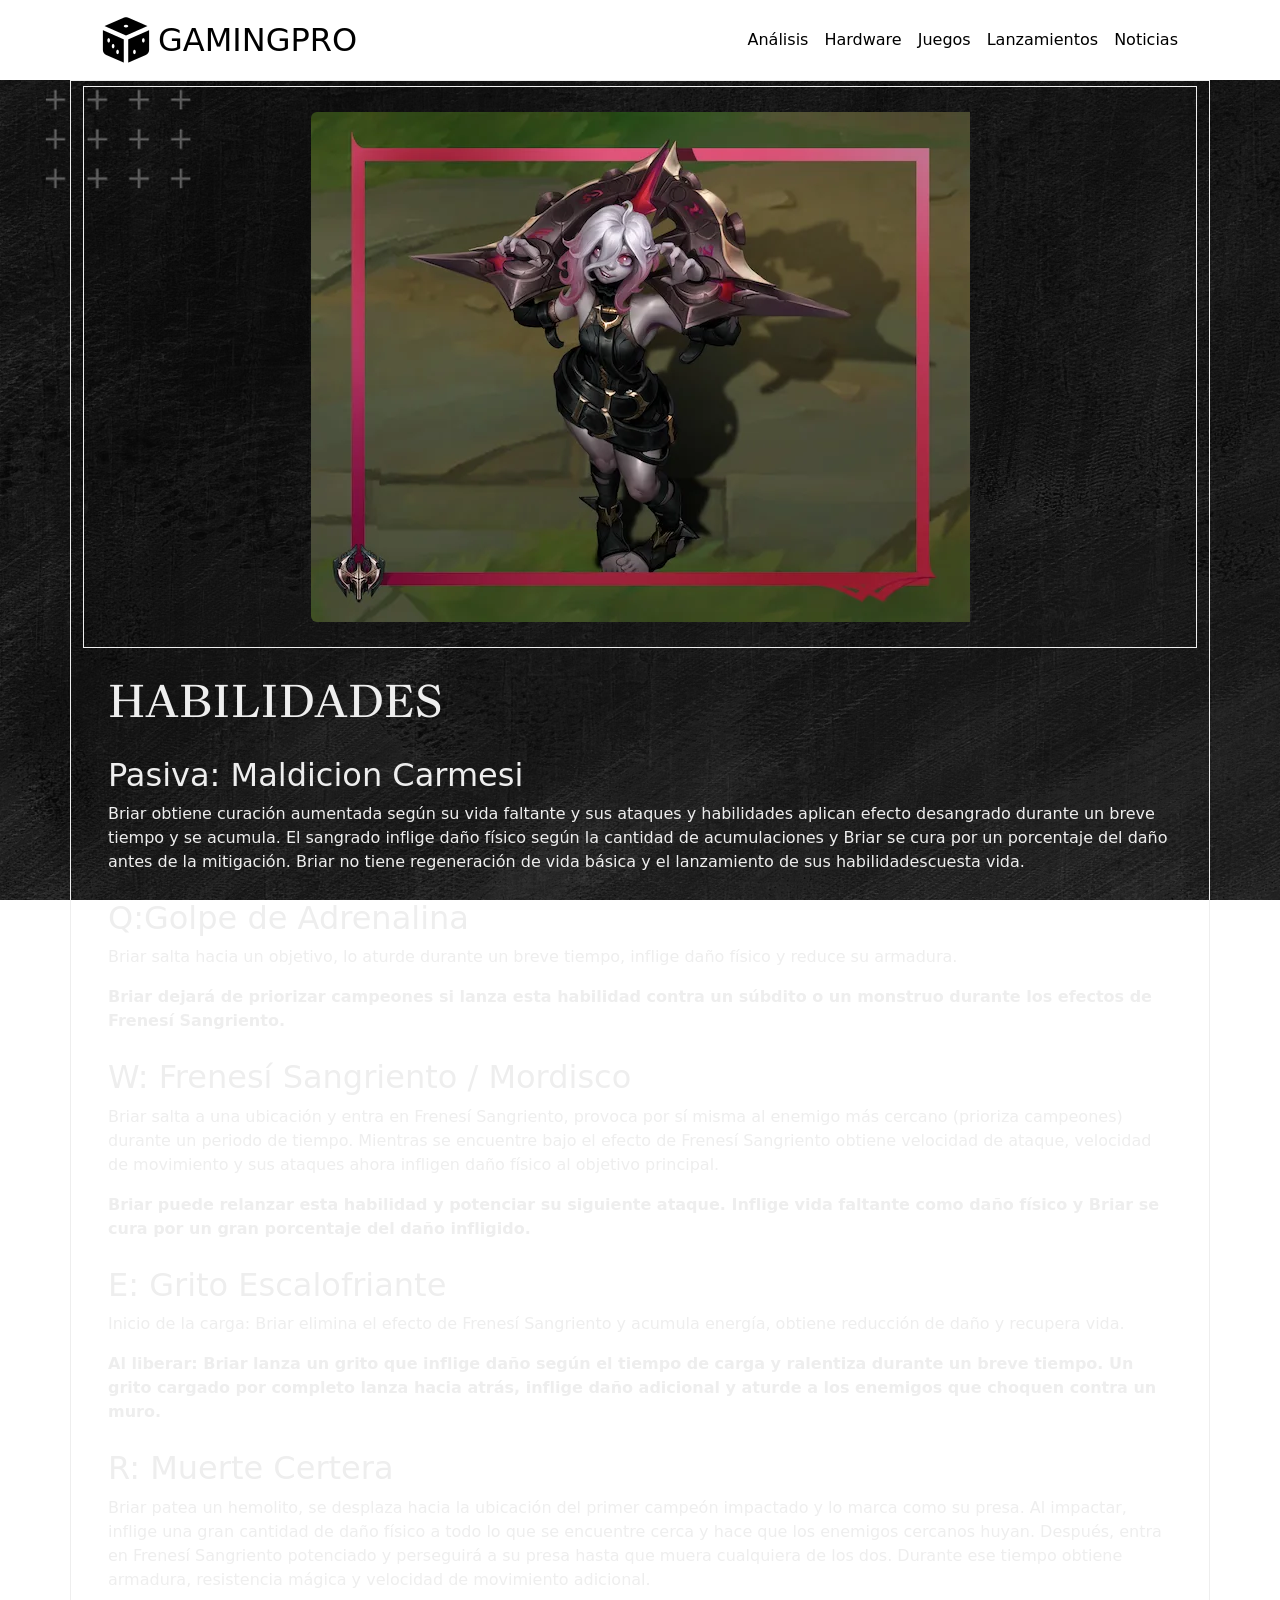
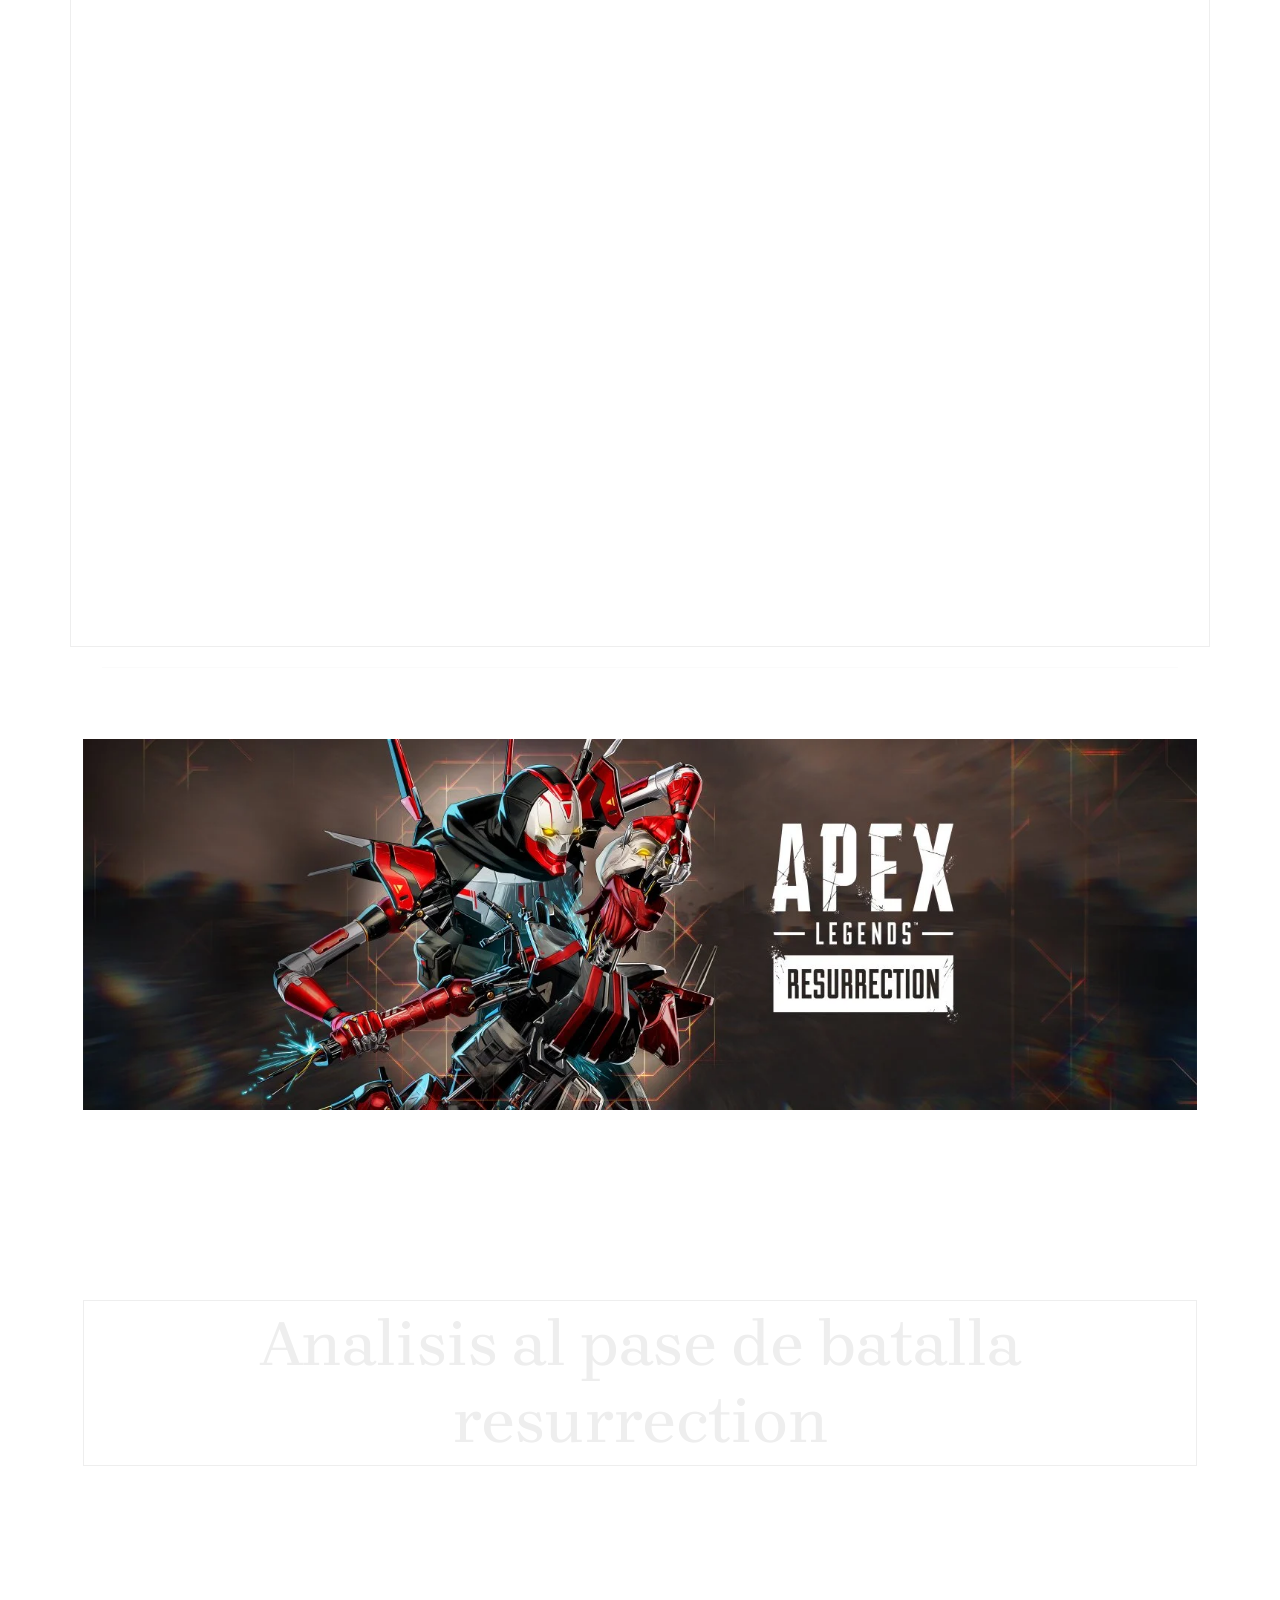
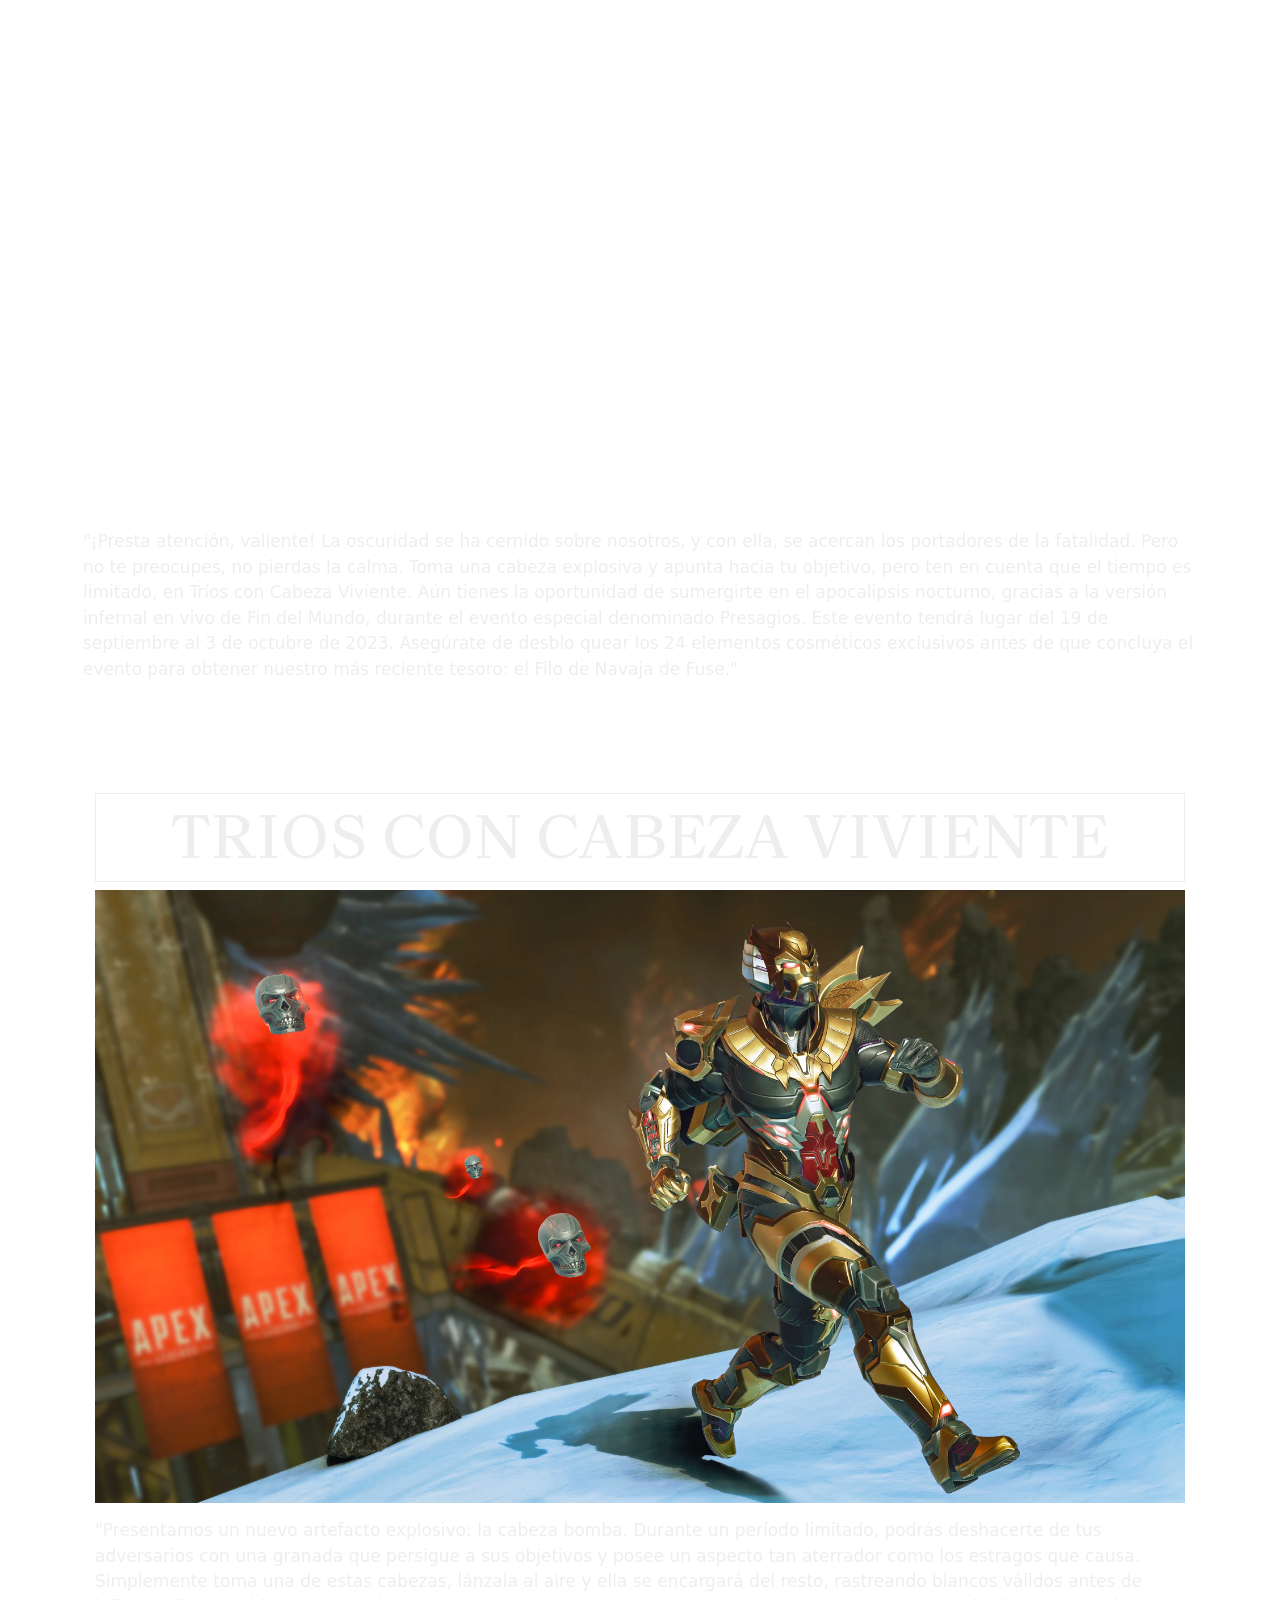
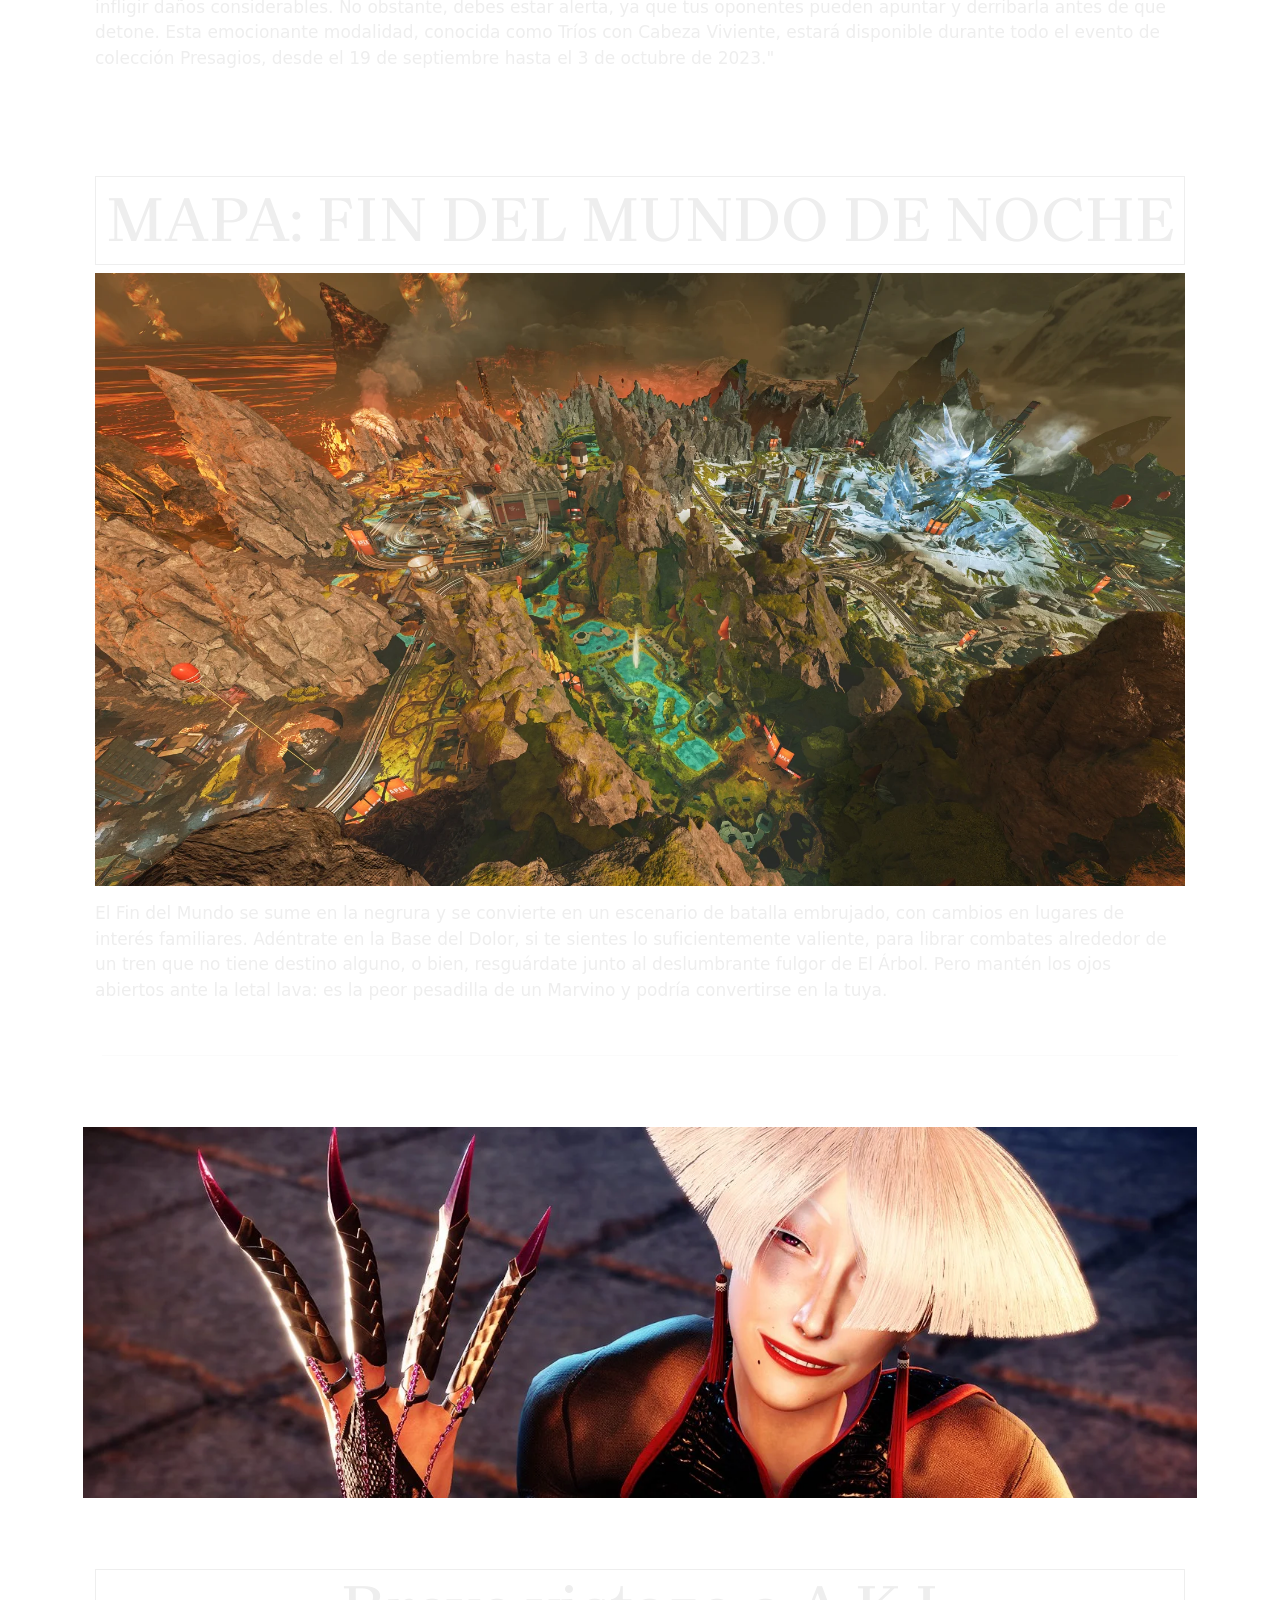
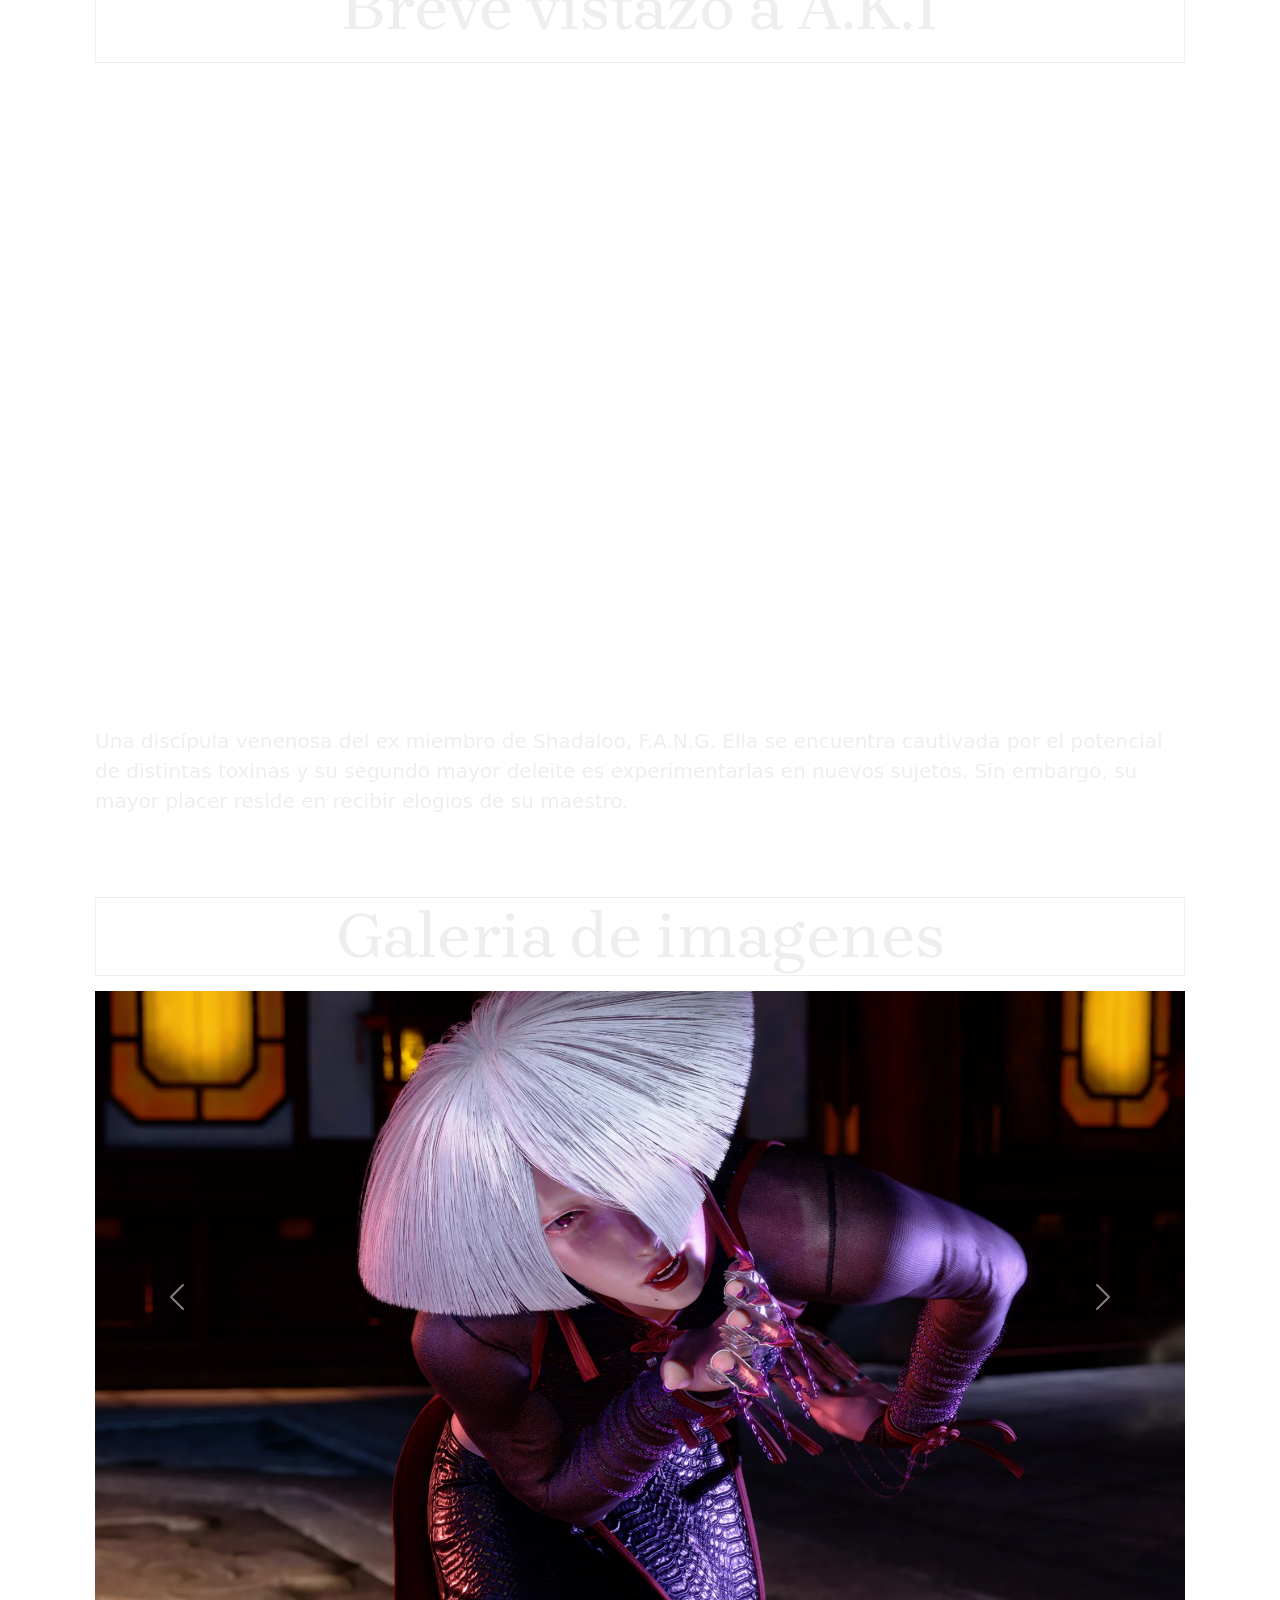
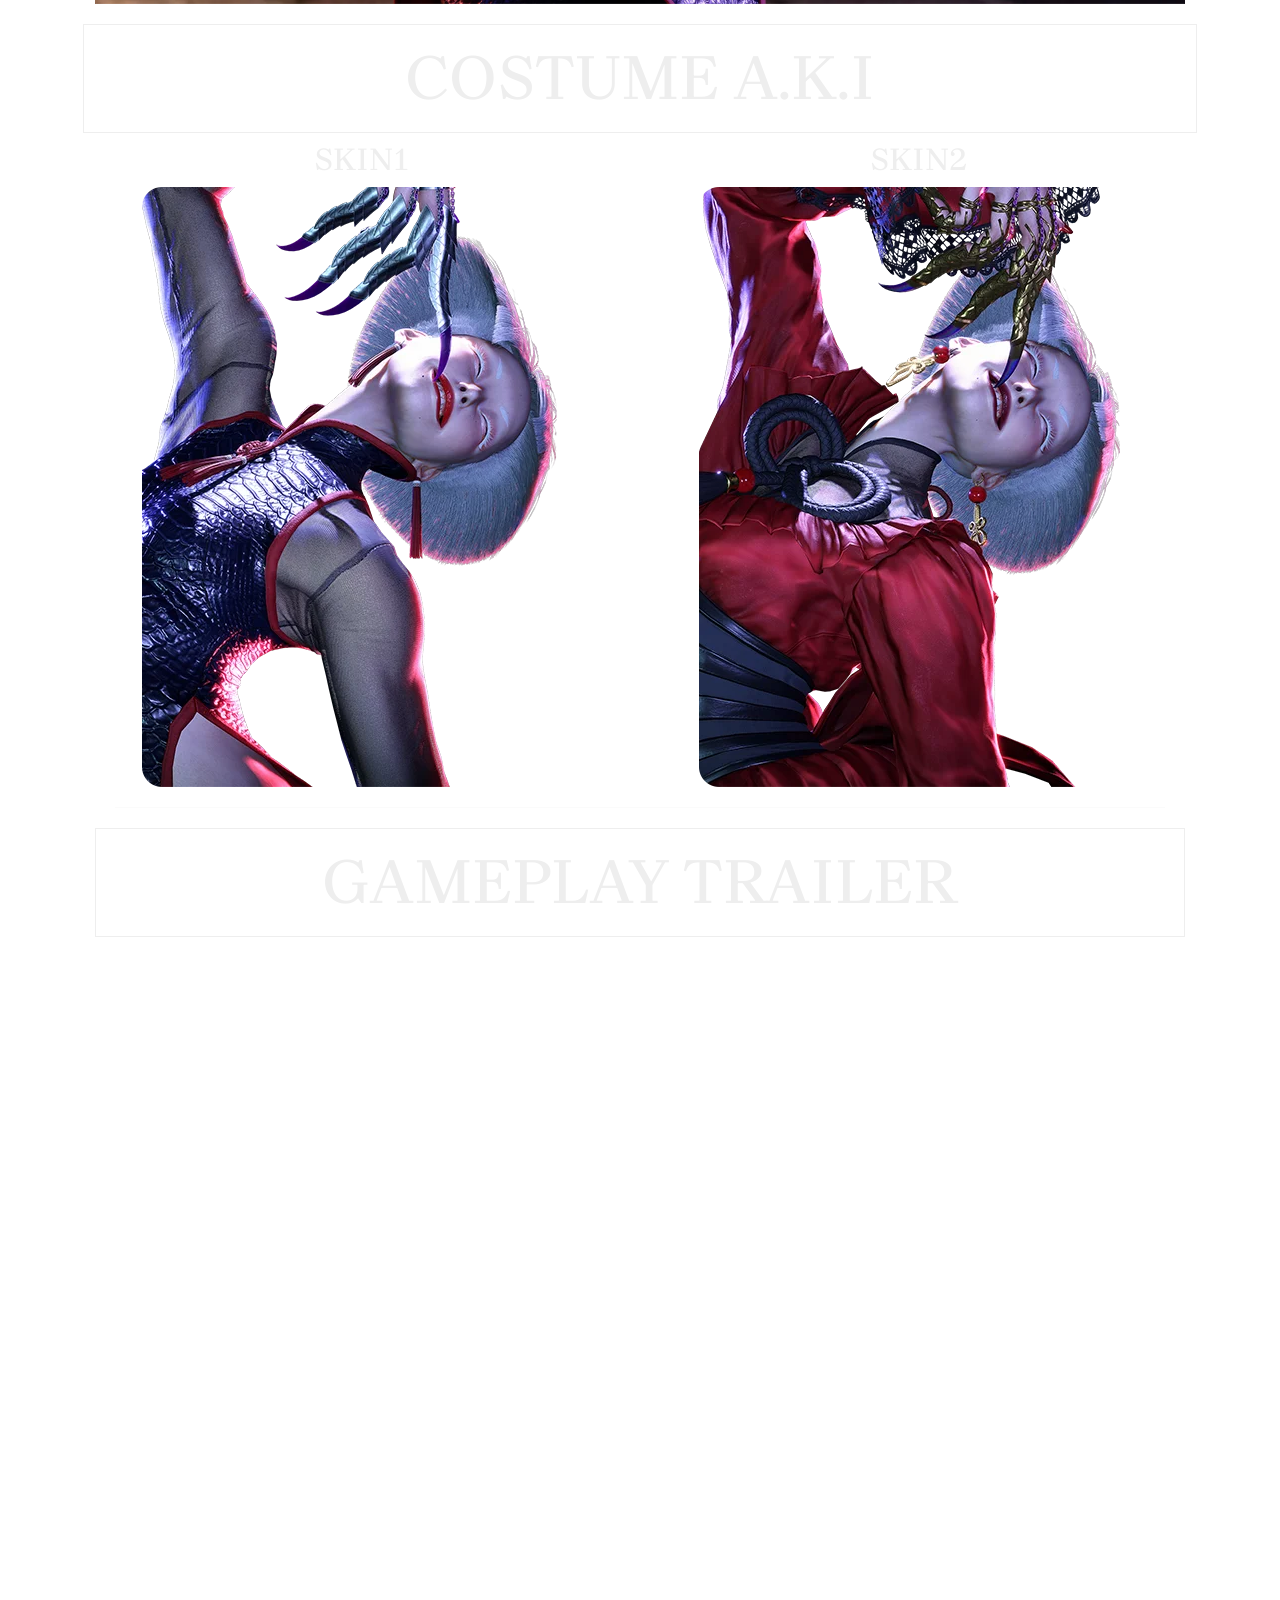
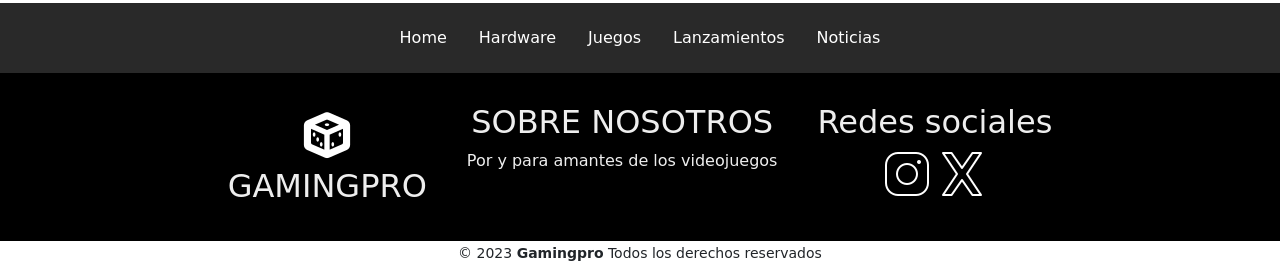
==== commit 9bcf5ad1: "arreglos en las distintas paginas" ====
--- a/pages/analisis.html
+++ b/pages/analisis.html
@@ -22,7 +22,7 @@
 <body>
     <header>
         <div class="container">
-            <nav class="navbar navbar-expand-lg bg-body-tertiary">
+            <nav class="navbar navbar-expand-lg">
                 <div class="container-fluid">
                     <div class="image-container">
                         <img src="../icons/icons8-dado-64.png" alt="Dado" class="rotating-image">
@@ -66,7 +66,7 @@
         <div class="container-lg col-md col-sm analisis-briar">
             <div class="row-12 row-analisis">
                 <div class="col col__imagen">
-                    <img src="../img/Briar_ingame.webp" class="img-fluid rounded-start" alt="...">
+                    <img src="../img/Briar_ingame.webp" class="img-fluid rounded-start" alt="briar in game">
                 </div>
                 <div class="col">
                     <div class="card-body">
@@ -74,89 +74,51 @@
                         <div class="pasiva-name">
                             <h2>Pasiva: Maldicion Carmesi</h2>
                             <p>Briar obtiene curación aumentada según su vida faltante y sus ataques y
-                                habilidades aplican
-                                efecto de
-                                sangrado durante un breve tiempo y se acumula. El sangrado inflige daño
-                                físico
-                                según la cantidad
-                                de
-                                acumulaciones y Briar se cura por un porcentaje del daño antes de la
-                                mitigación.
-                            </p>
-                            <b>Briar no tiene regeneración de vida básica y el lanzamiento de sus
-                                habilidades
-                                cuesta vida.</b>
+                                habilidades aplican efecto desangrado durante un breve tiempo y se acumula.
+                                El sangrado inflige daño físico según la cantidad de
+                                acumulaciones y Briar se cura por un porcentaje del daño antes de la mitigación. 
+                                Briar no tiene regeneración de vida básica y el lanzamiento de sus
+                                habilidadescuesta vida.
+                            </p>
                         </div>
                         <div class="q-name">
                             <h2>Q:Golpe de Adrenalina</h2>
                             <p>Briar salta hacia un objetivo, lo aturde durante un breve tiempo, inflige
-                                daño
-                                físico y reduce su
-                                armadura.
+                                daño físico y reduce su armadura.
                             </p>
                             <b>Briar dejará de priorizar campeones si lanza esta habilidad contra un súbdito
-                                o
-                                un monstruo
-                                durante los
-                                efectos de Frenesí Sangriento.
+                                o un monstruo durante los efectos de Frenesí Sangriento.
                             </b>
                         </div>
                         <div class="w-name">
                             <h2>W: Frenesí Sangriento / Mordisco</h2>
                             <p>Briar salta a una ubicación y entra en Frenesí Sangriento, provoca por sí
-                                misma
-                                al enemigo más
-                                cercano
-                                (prioriza campeones) durante un periodo de tiempo. Mientras se encuentre
-                                bajo el
-                                efecto de
-                                Frenesí
-                                Sangriento obtiene velocidad de ataque, velocidad de movimiento y sus
-                                ataques
-                                ahora infligen
-                                daño físico
-                                al objetivo principal.
+                                misma al enemigo más cercano (prioriza campeones) durante un periodo de tiempo. 
+                                Mientras se encuentre bajo el efecto de Frenesí Sangriento obtiene velocidad de ataque, 
+                                velocidad de movimiento y sus ataques ahora infligen daño físico al objetivo principal.
                             </p>
                             <b>Briar puede relanzar esta habilidad y potenciar su siguiente ataque. Inflige
-                                vida
-                                faltante como
-                                daño
-                                físico y Briar se cura por un gran porcentaje del daño infligido.
+                                vida faltante como daño físico y Briar se cura por un gran porcentaje del daño infligido.
                             </b>
                         </div>
                         <div class="E-name">
                             <h2>E: Grito Escalofriante</h2>
                             <p>Inicio de la carga: Briar elimina el efecto de Frenesí Sangriento y acumula
-                                energía, obtiene
-                                reducción de
-                                daño y recupera vida.
+                                energía, obtiene reducción de daño y recupera vida.
                             </p>
                             <b>Al liberar: Briar lanza un grito que inflige daño según el tiempo de carga y
-                                ralentiza durante un
-                                breve
-                                tiempo. Un grito cargado por completo lanza hacia atrás, inflige daño
-                                adicional
-                                y aturde a los
-                                enemigos
-                                que choquen contra un muro.
+                                ralentiza durante un breve tiempo. Un grito cargado por completo lanza hacia atrás, 
+                                inflige daño adicional y aturde a los enemigos que choquen contra un muro.
                             </b>
                         </div>
                         <div class="R-name">
                             <h2>R: Muerte Certera</h2>
                             <p>Briar patea un hemolito, se desplaza hacia la ubicación del primer campeón
-                                impactado y lo marca
-                                como su
-                                presa. Al impactar, inflige una gran cantidad de daño físico a todo lo que
-                                se
-                                encuentre cerca y
-                                hace que
-                                los enemigos cercanos huyan. Después, entra en Frenesí Sangriento potenciado
-                                y
-                                perseguirá a su
-                                presa
+                                impactado y lo marca como su presa. Al impactar, inflige una gran cantidad 
+                                de daño físico a todo lo que se encuentre cerca y hace que los enemigos cercanos 
+                                huyan. Después, entra en Frenesí Sangriento potenciado y perseguirá a su presa
                                 hasta que muera cualquiera de los dos. Durante ese tiempo obtiene armadura,
-                                resistencia mágica y
-                                velocidad de movimiento adicional.
+                                resistencia mágica y velocidad de movimiento adicional.
                             </p>
                         </div>
                     </div>
@@ -179,7 +141,7 @@
                 <img src="../img/apex-legends1500x500.webp" alt="..">
             </div>
             <div>
-                <h4 class="col analisis-titulo">Analisisi al pase de batalla resurrection</h4>
+                <h4 class="col analisis-titulo">Analisis al pase de batalla resurrection</h4>
                 <div class="box-video">
                     <iframe src="https://www.youtube.com/embed/r3Y2QeLYcwI?si=GdxHM3KuSqtCvACy"
                         title="YouTube video player" frameborder="0"
@@ -207,14 +169,11 @@
                 </div>
             </div>
             <div class="container">
-                <hr class="featurette-divider">
-            </div>
-            <div class="container">
-                <div class="col analisis-titulo">
-                    <h4>TRIOS CON CABEZA VIVIENTE</h4>
+                <div>
+                    <h4 class="analisis-titulo">TRIOS CON CABEZA VIVIENTE</h4>
                 </div>
                 <div class="col analisis-box-2">
-                    <img class="box2-img" src="../img/imagen-apex-cabeza-viviente.webp" alt="">
+                    <img class="box2-img" src="../img/imagen-apex-cabeza-viviente.webp" alt="Cabezas vivientes Apex legends">
                     <p class="box2-p">
                         "Presentamos un nuevo artefacto explosivo: la cabeza bomba. Durante un período limitado, podrás
                         deshacerte de tus adversarios con una granada que persigue a sus objetivos y posee un aspecto
@@ -229,14 +188,11 @@
                         el evento de colección Presagios, desde el 19 de septiembre hasta el 3 de octubre de 2023."
                     </p>
                 </div>
-                <div class="container">
-                    <hr class="featurette-divider">
-                </div>
-                <div class="col analisis-titulo">
-                    <h4>MAPA:FIN DEL MUNDO DE NOCHE</h4>
+                <div>
+                    <h4 class="analisis-titulo">MAPA: FIN DEL MUNDO DE NOCHE</h4>
                 </div>
                 <div class="col analisis-box-3">
-                    <img class="box3-img" src="../img/mapa-fin-del-mundo.webp" alt="">
+                    <img class="box3-img" src="../img/mapa-fin-del-mundo.webp" alt="Mapa fin del mundo Apex legends">
                     <p class="box3-p">El Fin del Mundo se sume en la negrura y se convierte en un escenario de batalla embrujado, con
                         cambios en lugares de interés familiares. Adéntrate en la Base del Dolor, si te sientes lo
                         suficientemente valiente, para librar combates alrededor de un tren que no tiene destino alguno,
@@ -254,7 +210,7 @@
         </div>
         <div class="container analisis-street">
             <div class="analisis-img-street-banner">
-                <img src="../img/A.K.I-street-fighter.webp" alt="">
+                <img src="../img/A.K.I-street-fighter.webp" alt="A.K.I Analisis">
             </div>
             <div class="container analisis-par">
                 <div class="titulo-galeria">
@@ -267,20 +223,16 @@
                         allowfullscreen>
                     </iframe>
                     <div class="parrafo-aki">
-                        <p>Una discípula venenosa del ex miembro de Shadaloo, F.A.N.G. Ella se encuentra cautivada por
-                            el
+                        <p>Una discípula venenosa del ex miembro de Shadaloo, F.A.N.G. Ella se encuentra cautivada por el
                             potencial de distintas toxinas y su segundo mayor deleite es experimentarlas en nuevos
-                            sujetos.
-                            Sin
-                            embargo, su mayor placer reside en recibir elogios de su maestro.
+                            sujetos. Sin embargo, su mayor placer reside en recibir elogios de su maestro.
                         </p>
                     </div>
                 </div>
             </div>
             <!--carousel-->
-            <hr class="featurette-divider">
             <div class="container carousel-aki">
-                <div class="titulo-galeria">
+                <div>
                     <h2 class="titulo-galeria">Galeria de imagenes</h2>
                 </div>
                 <div class="row">
@@ -288,16 +240,16 @@
                         <div id="carouselExample" class="carousel slide">
                             <div class="carousel-inner">
                                 <div class="carousel-item active">
-                                    <img src="../img/aki_ss05.webp" class="d-block w-100" alt="...">
+                                    <img src="../img/aki_ss05.webp" class="d-block w-100" alt="A.K.I en el juego">
                                 </div>
                                 <div class="carousel-item">
-                                    <img src="../img/aki_ss02.webp" class="d-block w-100" alt="...">
+                                    <img src="../img/aki_ss02.webp" class="d-block w-100" alt="A.K.I en el juego">
                                 </div>
                                 <div class="carousel-item">
-                                    <img src="../img/aki_ss03.webp" class="d-block w-100" alt="...">
+                                    <img src="../img/aki_ss03.webp" class="d-block w-100" alt="A.K.I en el juego">
                                 </div>
                                 <div class="carousel-item">
-                                    <img src="../img/aki_ss04.webp" class="d-block w-100" alt="...">
+                                    <img src="../img/aki_ss04.webp" class="d-block w-100" alt="A.K.I en el juego">
                                 </div>
                             </div>
                             <button class="carousel-control-prev" type="button" data-bs-target="#carouselExample"
@@ -314,9 +266,6 @@
                     </div>
                 </div>
             </div>
-            <div class="container">
-                <hr class="featurette-divider">
-            </div>
             <!--skins-->
             <div class="container">
                 <div class="row skins-aki">
@@ -324,13 +273,13 @@
                     <div class="col-6">
                         <h5 class="titulo-skin">SKIN1</h5>
                         <div class="image-zoom">
-                            <img src="../img/normal-aki.webp" class="img-fluid" alt="">
+                            <img src="../img/normal-aki.webp" class="img-fluid" alt="Skin normal de A.K.I">
                         </div>
                     </div>
                     <div class="col-6">
                         <h5 class="titulo-skin">SKIN2</h5>
                         <div class="image-zoom">
-                            <img src="../img/skin2-aki.webp" class="img-fluid" alt="">
+                            <img src="../img/skin2-aki.webp" class="img-fluid" alt="Skin secundaria de A.K.I">
                         </div>
                     </div>
                 </div>
@@ -374,7 +323,7 @@
             <div class="box1">
                 <figure>
                     <a href="../index.html">
-                        <img src="../icons/icons8-dado-64.png" alt="logo gamer">
+                        <img src="../icons/dado-white.png" alt="logo gamer">
                     </a>
                     <h2>GAMINGPRO</h2>
                 </figure>
--- a/css/style.css
+++ b/css/style.css
@@ -1,5 +1,6 @@
 @charset "UTF-8";
 @import url("https://fonts.googleapis.com/css2?family=Young+Serif&display=swap");
+@import url("https://fonts.googleapis.com/css2?family=Brygada+1918:ital,wght@1,500&display=swap");
 * {
   padding: 0px;
   margin: 0px;
@@ -18,7 +19,77 @@
   color: #EEEEEE;
 }
 
-/**Header**/
+main {
+  background-image: url(../img/LeT’s\ play-fondo.png);
+  background-attachment: fixed;
+}
+
+.fila-title .box-contenido-3, .fila-title .box-contenido-2, .fila-title .box-contenido-1 {
+  display: flex;
+  flex-direction: column;
+  justify-content: center;
+}
+
+.principal .cards {
+  padding-top: 1px;
+  padding-bottom: 50px;
+}
+.principal .sub-titulo {
+  font-family: "Brygada 1918", serif;
+  font-size: 80px;
+  text-align: center;
+  border: 1px solid;
+  margin-bottom: 23px;
+  margin-top: 71px;
+  border-bottom: none;
+}
+
+.carousel-1 {
+  padding-top: 30px;
+}
+
+.titulo-prin {
+  padding-bottom: 44px;
+  padding-top: 44px;
+  font-family: "Brygada 1918", serif;
+  font-size: 80px;
+  border: 1px solid;
+  text-align: center;
+  margin-bottom: 8px;
+  border-block-end-style: none;
+}
+
+.fila-title {
+  text-align: center;
+  font-family: "Brygada 1918", serif;
+  font-size: 30px;
+  padding-top: 14px;
+  border: 1px solid;
+  margin-bottom: 20px;
+}
+.fila-title h5 {
+  font-size: 3rem;
+}
+body .principal {
+  color: #EEEEEE;
+}
+
+article {
+  text-align: center;
+}
+
+main .portada-overlays img {
+  opacity: 0.7;
+}
+
+.card-overlays {
+  padding-bottom: 30px;
+}
+
+.middle-page {
+  border-radius: 9px;
+}
+
 .navbar-collapse {
   display: flex;
   justify-content: end;
@@ -45,61 +116,8 @@
   transform: scale(1.1);
 }
 
-.carousel-1 {
-  padding-top: 30px;
-}
-
-.titulo-prin {
-  padding-bottom: 44px;
-  padding-top: 44px;
-  font-family: "Young Serif", serif;
-  border: 1px solid;
-  text-align: center;
-  margin-bottom: 2vh;
-  border-block-end-style: none;
-}
-
-.fila-title {
-  text-align: center;
-  font-family: "Young Serif", serif;
-  font-size: 30px;
-  padding-top: 14px;
-  border: 1px solid;
-  margin-bottom: 20px;
-}
-.fila-title h5 {
-  font-size: 3rem;
-  padding-top: 50px;
-}
-
-main {
-  background-color: #232D3F;
-}
-
-body .principal {
-  color: #EEEEEE;
-}
-
-article {
-  text-align: center;
-}
-
-main .cards {
-  padding-top: 1px;
-  padding-bottom: 50px;
-}
-
-.portada-overlays img {
-  opacity: 0.7;
-}
-
-.card-overlays {
-  padding-bottom: 30px;
-}
-
-.middle-page {
-  background-color: rgba(108, 117, 125, 0.4117647059);
-  border-radius: 9px;
+.navbar-brand {
+  font-size: 2rem;
 }
 
 body .analisis-briar {
@@ -111,10 +129,31 @@
   padding-top: 25px;
   text-align: center;
   padding-bottom: 25px;
+  border: 1px solid;
 }
 body .row-analisis .card-title-briar {
   font-size: 3rem;
-  font-family: "Young Serif", serif;
+  font-family: "Brygada 1918", serif;
+  margin: 25px;
+}
+body .row-analisis .pasiva-name {
+  margin: 25px;
+}
+body .row-analisis .q-name {
+  margin: 25px;
+}
+body .row-analisis .w-name {
+  margin: 25px;
+}
+body .row-analisis .E-name {
+  margin: 25px;
+}
+body .row-analisis .R-name {
+  margin: 25px;
+}
+body .analisis-apex {
+  border: 1px solid;
+  color: white;
 }
 body .analisis-apex .analisis-img-apex-banner img {
   width: 100%;
@@ -123,64 +162,84 @@
 }
 body .analisis-apex .analisis-titulo {
   color: #EEEEEE;
-  font-size: 3rem;
-  font-family: "Young Serif", serif;
+  font-size: 4rem;
+  font-family: "Brygada 1918", serif;
+  padding: 5px;
+  text-align: center;
+  border: 1px solid;
+  margin-top: 90px;
 }
 body .analisis-apex .analisis-box-1 {
   color: #EEEEEE;
+  padding-top: 5px;
   padding-bottom: 5px;
-  font-size: 1rem;
+  font-size: 17px;
 }
 body .analisis-apex .analisis-box-2 .box2-img {
   width: 100%;
 }
 body .analisis-apex .analisis-box-2 .box2-p {
   color: #EEEEEE;
-  padding-bottom: 5px;
-  font-size: 1rem;
+  padding-top: 15px;
+  padding-bottom: 15px;
+  font-size: 17px;
 }
 body .analisis-apex .analisis-box-3 .box3-img {
   width: 100%;
 }
 body .analisis-apex .analisis-box-3 .box3-p {
   color: #EEEEEE;
-  padding-bottom: 5px;
-  font-size: 1rem;
-}
-
+  padding-top: 15px;
+  padding-bottom: 15px;
+  font-size: 17px;
+}
+
+.analisis-street {
+  border: 1px solid;
+  color: white;
+  margin-bottom: 20px;
+}
 .analisis-street .analisis-img-street-banner img {
   width: 100%;
   padding-top: 50px;
   padding-bottom: 71px;
 }
 .analisis-street .titulo-galeria {
-  font-family: "Young Serif", serif;
-  font-size: 3rem;
-  color: #EEEEEE;
-  padding-bottom: 15px;
+  font-family: "Brygada 1918", serif;
+  font-size: 4rem;
+  color: #EEEEEE;
+  margin-bottom: 15px;
+  text-align: center;
+  border: 1px solid;
 }
 .analisis-street .parrafo-aki {
   color: #EEEEEE;
+  padding-top: 5px;
+  padding-bottom: 65px;
+  font-size: 20px;
 }
 .analisis-street .titulo-principal-aki {
-  font-size: 3rem;
-  font-family: "Young Serif", serif;
+  font-size: 4rem;
+  font-family: "Brygada 1918", serif;
+  margin-bottom: 15px;
 }
 .analisis-street .skins-aki {
   text-align: center;
   color: #EEEEEE;
-  font-family: "Young Serif", serif;
+  font-family: "Brygada 1918", serif;
 }
 .analisis-street .skins-aki .titulo-video {
   color: #EEEEEE;
-  font-size: 3rem;
-  font-family: "Young Serif", serif;
-  padding-bottom: 15px;
+  font-size: 4rem;
+  font-family: "Brygada 1918", serif;
+  padding: 15px;
   border: 1px solid;
 }
 .analisis-street .skins-aki .titulo-aki {
-  font-size: 3rem;
-  border: 1px solid;
+  font-size: 4rem;
+  border: 1px solid;
+  padding: 15px;
+  margin-top: 20px;
 }
 .analisis-street .skins-aki .titulo-skin {
   font-size: 2rem;
@@ -199,69 +258,75 @@
 .noticias {
   color: aliceblue;
 }
-.noticias .card-title-over {
+.noticias .seccion-noti {
+  border: 1px solid;
+  border-top: none;
+  border-left: none;
+  border-block-end: none;
+}
+.noticias .seccion-noti img {
+  width: 100%;
+  margin-bottom: 20px;
+}
+.noticias .seccion-noti .article {
+  background-color: rgba(112, 128, 144, 0.4588235294);
+  border-radius: 9px;
+  margin-bottom: 20px;
+}
+.noticias .titulo-not {
+  font-family: "Brygada 1918", serif;
+  font-size: 4rem;
+  padding-top: 30px;
+  padding-bottom: 30px;
+  text-align: center;
+  border: 1px solid;
+  border-bottom-left-radius: 50px;
+  border-top-right-radius: 50px;
+  background-color: rgba(112, 128, 144, 0.4588235294);
+}
+.noticias .aside {
+  position: sticky;
+  top: 0;
+}
+.noticias .aside .card-title {
+  font-size: 2rem;
+  font-family: "Brygada 1918", serif;
+}
+.noticias .aside .tarjetas {
+  margin-bottom: 4px;
+}
+.noticias .aside .titulo-card {
+  border: 1px solid;
+  font-family: "Brygada 1918", serif;
+  border-bottom-right-radius: 20px;
+  text-align: center;
+  border-right-width: thick;
+  border-top-left-radius: 20px;
+  background-color: rgba(112, 128, 144, 0.4588235294);
+}
+
+.card-title-over {
   overflow: hidden;
   text-overflow: ellipsis;
   max-width: 100%;
   font-size: 3rem;
   text-align: center;
-  padding-top: 15px;
-  font-family: "Young Serif", serif;
+  font-family: "Brygada 1918", serif;
   padding-top: 60px;
   background: linear-gradient(rgba(0, 0, 0, 0.322), rgba(255, 255, 255, 0));
 }
-.noticias .seccion-noti {
-  border: 1px solid;
-  border-top: none;
-  border-left: none;
-  border-block-end: none;
-}
-.noticias .seccion-noti img {
-  width: 100%;
-}
-.noticias .seccion-noti .article {
-  background-color: rgba(112, 128, 144, 0.4588235294);
-  border-radius: 9px;
-}
-.noticias .titulo-not {
-  font-family: "Young Serif", serif;
-  font-size: 3rem;
-  padding-top: 30px;
-  padding-bottom: 30px;
-  text-align: center;
-  border: 1px solid;
-  border-bottom-left-radius: 50px;
-  border-top-right-radius: 50px;
-  background-color: rgba(112, 128, 144, 0.4588235294);
-}
-.noticias .aside {
-  position: sticky;
-  top: 0;
-}
-.noticias .aside .card-title {
-  font-size: 2rem;
-  font-family: "Young Serif", serif;
-}
-.noticias .aside .tarjetas {
-  margin-bottom: 4px;
-}
-.noticias .aside .titulo-card {
-  border: 1px solid;
-  font-family: "Young Serif", serif;
-  border-bottom-right-radius: 20px;
-  text-align: center;
-  border-right-width: thick;
-  border-top-left-radius: 20px;
-  background-color: rgba(112, 128, 144, 0.4588235294);
-}
-
-.titulo-jue h1 {
+
+body .juegos {
+  color: aliceblue;
+}
+body .juegos .titulo-jue h1 {
   padding-bottom: 44px;
   padding-top: 44px;
-}
-
-body .juegos {
-  color: aliceblue;
+  font-family: "Brygada 1918", serif;
+  font-size: 5rem;
+  text-align: center;
+  border: 1px solid;
+  margin-bottom: 30px;
 }
 body .articulos {
   background-color: rgba(118, 118, 118, 0.7098039216);
@@ -275,7 +340,7 @@
 }
 body .articulos .list {
   text-align: justify;
-  padding: 5px;
+  margin: 24px;
 }
 body .aside {
   margin: 0;
@@ -287,19 +352,32 @@
   position: sticky;
   top: 0;
 }
+body .aside .articulo-aside .menu {
+  color: white;
+  text-decoration: none;
+}
 body .aside .articulo-aside .titulo-aside {
   background-color: black;
   border-radius: 9px;
 }
 
+.lanzamientos .title-principal-lanzamientos {
+  font-family: "Brygada 1918", serif;
+  font-size: 6rem;
+  padding: 22px;
+  color: aliceblue;
+  text-align: center;
+  border: 1px solid;
+}
+
 body .pagina-hard {
   color: aliceblue;
 }
 body .pagina-hard .titulo-principal {
   text-align: center;
   border: 1px solid white;
-  font-size: 3rem;
-  font-family: "Young Serif", serif;
+  font-size: 5rem;
+  font-family: "Brygada 1918", serif;
   margin-bottom: 20px;
 }
 body .pagina-hard .pcs {
@@ -308,8 +386,18 @@
   margin-bottom: 30px;
 }
 body .pagina-hard .pcs .titulos-pcs {
-  font-family: "Young Serif", serif;
+  font-family: "Brygada 1918", serif;
   font-size: 3rem;
+  margin: 30px;
+}
+body .pagina-hard .cont-pc-basica {
+  margin: 30px;
+}
+body .pagina-hard .cont-pc-elite {
+  margin: 30px;
+}
+body .pagina-hard .cont-pc-xtreme {
+  margin: 30px;
 }
 
 /**pie de pagina*/
@@ -318,7 +406,7 @@
   display: flex;
   justify-content: center;
   text-align: center;
-  background-color: #435B66;
+  background-color: black;
 }
 .pie-pagina .grup-2 {
   text-align: center;
@@ -345,11 +433,91 @@
 }
 
 .nav-footer {
-  background-color: #435B66;
-}
-
-/* Media query para dispositivos móviles */
+  background-color: #292929;
+  padding: 15px;
+}
+
 @media (min-width: 320px) and (max-width: 767px) {
+  /*home*/
+  .titulo-prin {
+    font-size: 40px;
+  }
+  .sub-titulo {
+    font-size: 40px;
+  }
+  .fila-title h5 {
+    font-size: 2rem;
+    padding-top: 0px;
+  }
+  .boton {
+    margin-bottom: 15px;
+  }
+  /*fin*/
+  /*Analisis*/
+  .pasiva-name {
+    font-size: 14px;
+  }
+  .q-name {
+    font-size: 14px;
+  }
+  .w-name {
+    font-size: 14px;
+  }
+  .E-name {
+    font-size: 14px;
+  }
+  .R-name {
+    font-size: 14px;
+  }
+  .navbar-brand {
+    font-size: 22px;
+  }
+  body .analisis-apex .analisis-img-apex-banner img {
+    padding-bottom: 0px;
+  }
+  body .analisis-apex .analisis-titulo {
+    margin-top: 40px;
+  }
+  body .analisis-apex .analisis-box-1 {
+    font-size: 14px;
+    padding-top: 0px;
+    padding-bottom: 0px;
+  }
+  body .analisis-apex .analisis-box-2 .box2-p {
+    font-size: 14px;
+  }
+  body .analisis-apex .analisis-box-3 .box3-p {
+    font-size: 14px;
+  }
+  .analisis-street .parrafo-aki {
+    font-size: 14px;
+  }
+  /*hardware*/
+  body .pagina-hard .titulo-principal {
+    font-size: 3rem;
+  }
+  body .pagina-hard .pcs .titulos-pcs {
+    font-size: 2rem;
+  }
+  /*juegos*/
+  body .juegos .titulo-jue h1 {
+    font-size: 2rem;
+  }
+  body .articulos .list {
+    margin: 15px;
+    font-size: 14px;
+  }
+  /*lanzamientos*/
+  .lanzamientos .title-principal-lanzamientos {
+    font-size: 2rem;
+  }
+  .card-text-l {
+    font-size: 14px;
+  }
+  /*noticias*/
+  .noticias .titulo-not {
+    font-size: 2rem;
+  }
   .pie-pagina .grup-2 {
     text-align: center;
   }
@@ -366,12 +534,12 @@
     font-size: 1rem;
     padding-top: 0;
   }
-  .fila-title h5 {
-    font-size: 2rem;
-    padding-top: 0px;
-  }
   .fila-title p {
     font-size: 1rem;
+  }
+  .card-title-briar {
+    font-size: 2rem !important;
+    font-family: "Brygada 1918", serif;
   }
   .analisis-img-apex-banner img {
     width: 100%;
@@ -380,7 +548,7 @@
   }
   .analisis-titulo {
     color: #EEEEEE;
-    font-size: 2rem;
+    font-size: 2rem !important;
   }
   .skins-aki {
     text-align: center;
@@ -389,11 +557,32 @@
   .skins-aki h5 {
     color: #EEEEEE;
     font-size: 1rem;
-    font-family: "Young Serif", serif;
+    font-family: "Brygada 1918", serif;
+  }
+  .titulo-principal-aki {
+    font-size: 2rem !important;
+    font-family: "Brygada 1918", serif;
+  }
+  .titulo-galeria {
+    font-family: "Brygada 1918", serif;
+    font-size: 2rem !important;
+    color: #EEEEEE;
+    padding-bottom: 15px;
+  }
+  .titulo-aki {
+    font-size: 2rem !important;
+    border: 1px solid;
   }
   .carousel-aki {
     padding-bottom: 0px;
     padding-top: 0px;
+  }
+  .titulo-video {
+    color: #EEEEEE;
+    font-size: 2rem !important;
+    font-family: "Brygada 1918", serif;
+    padding-bottom: 15px;
+    border: 1px solid;
   }
   .analisis-img-street-banner img {
     width: 100%;
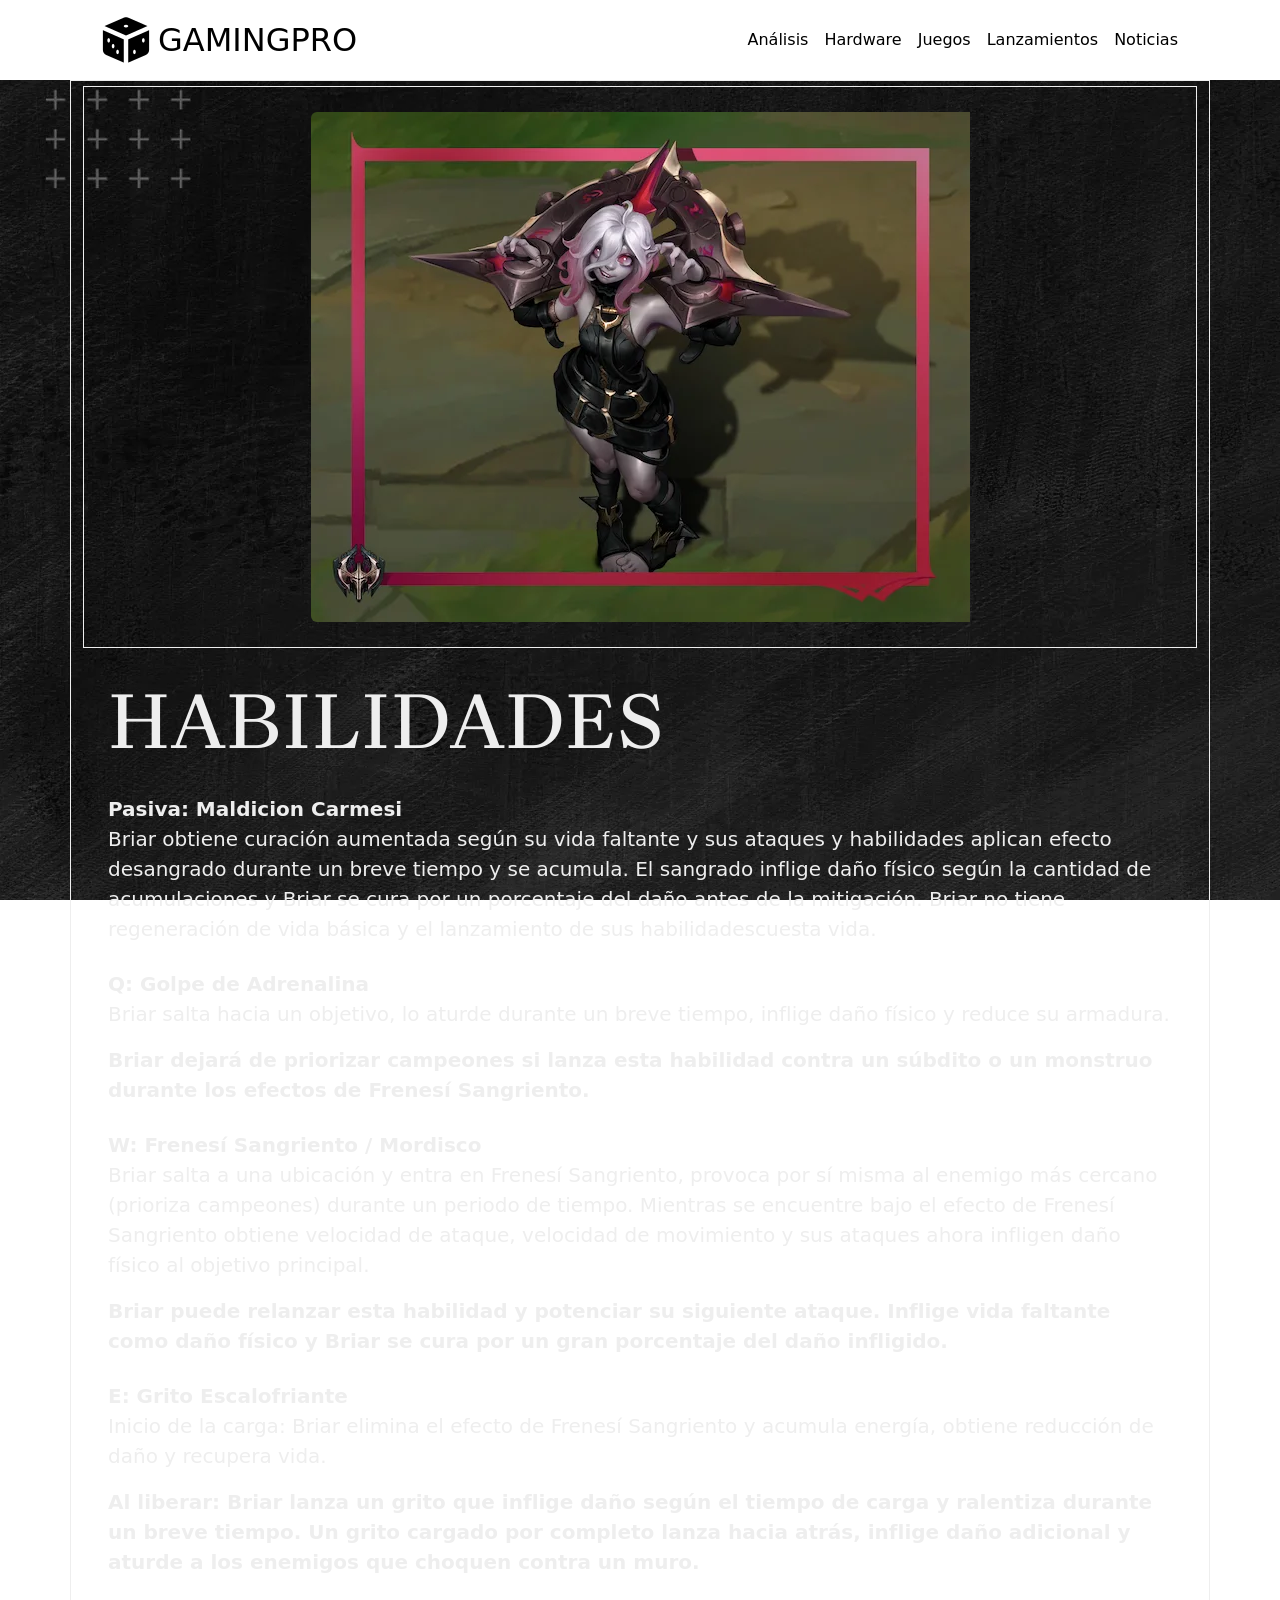
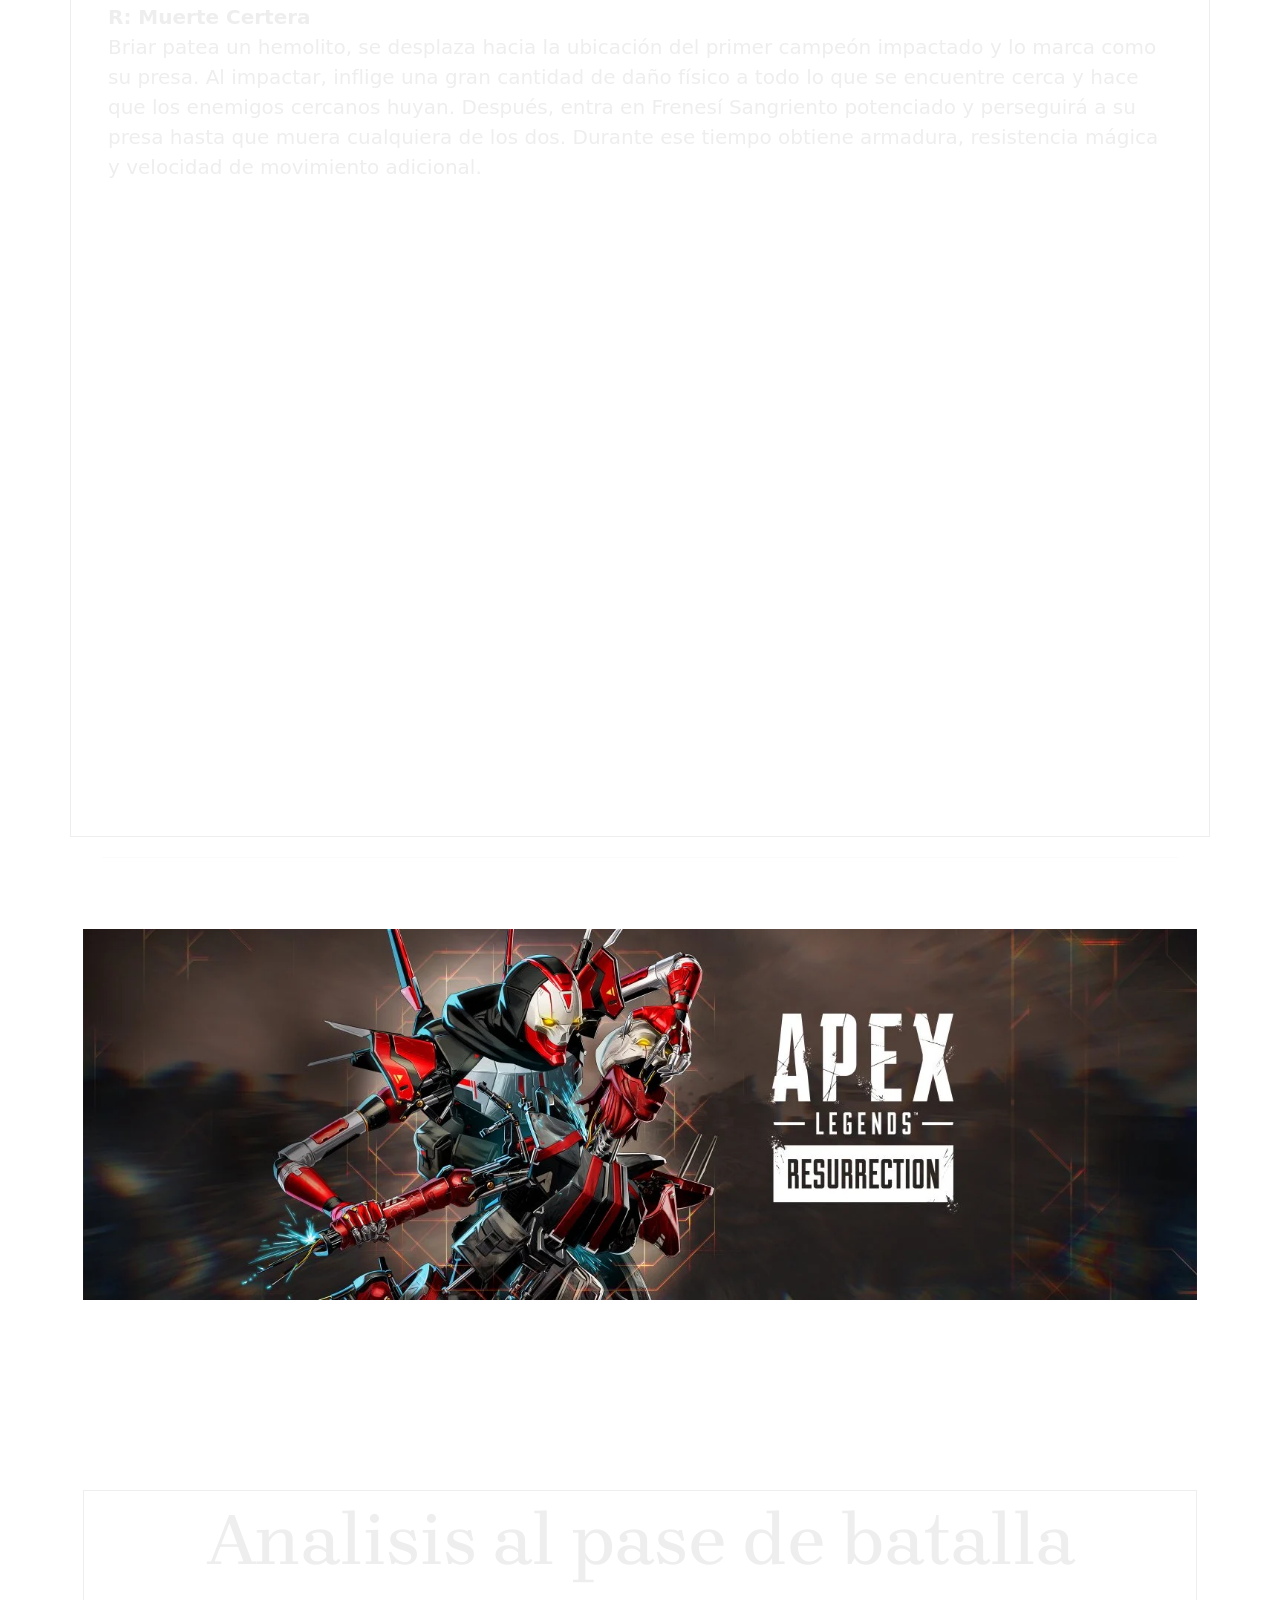
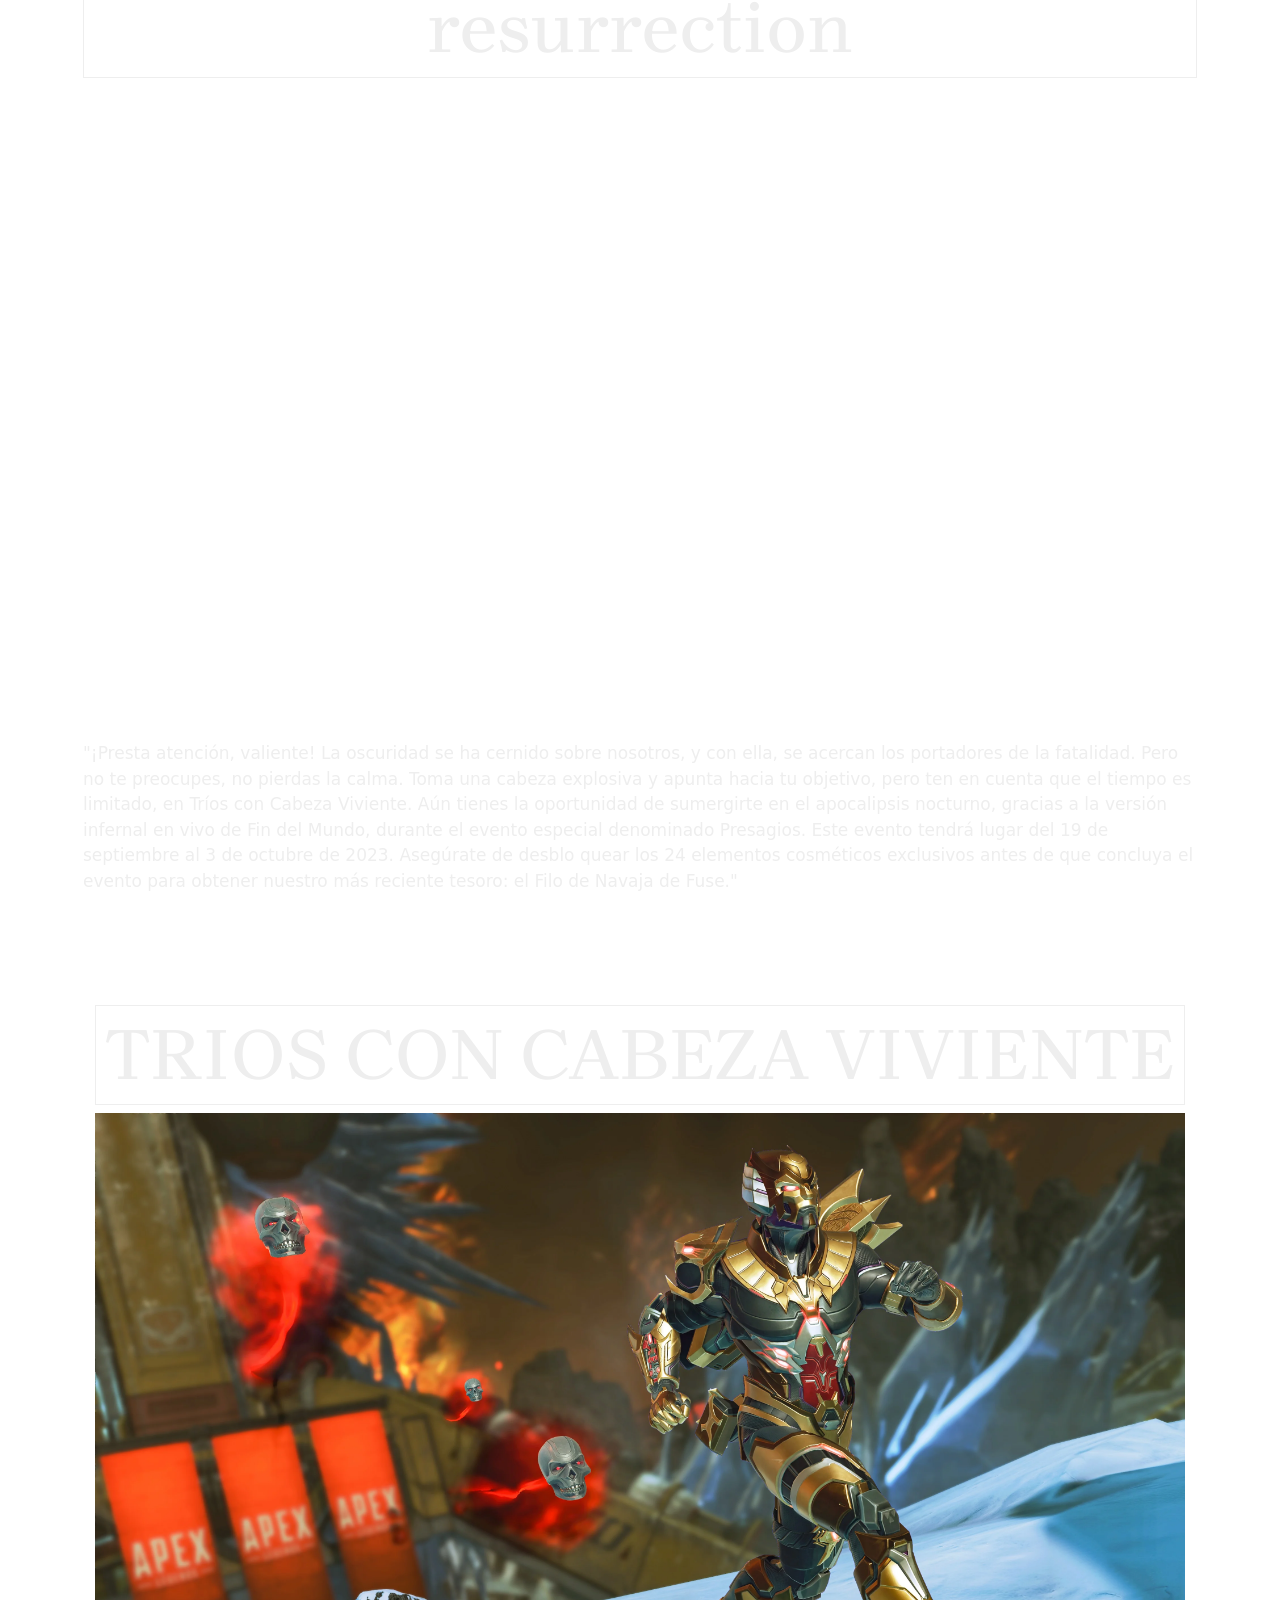
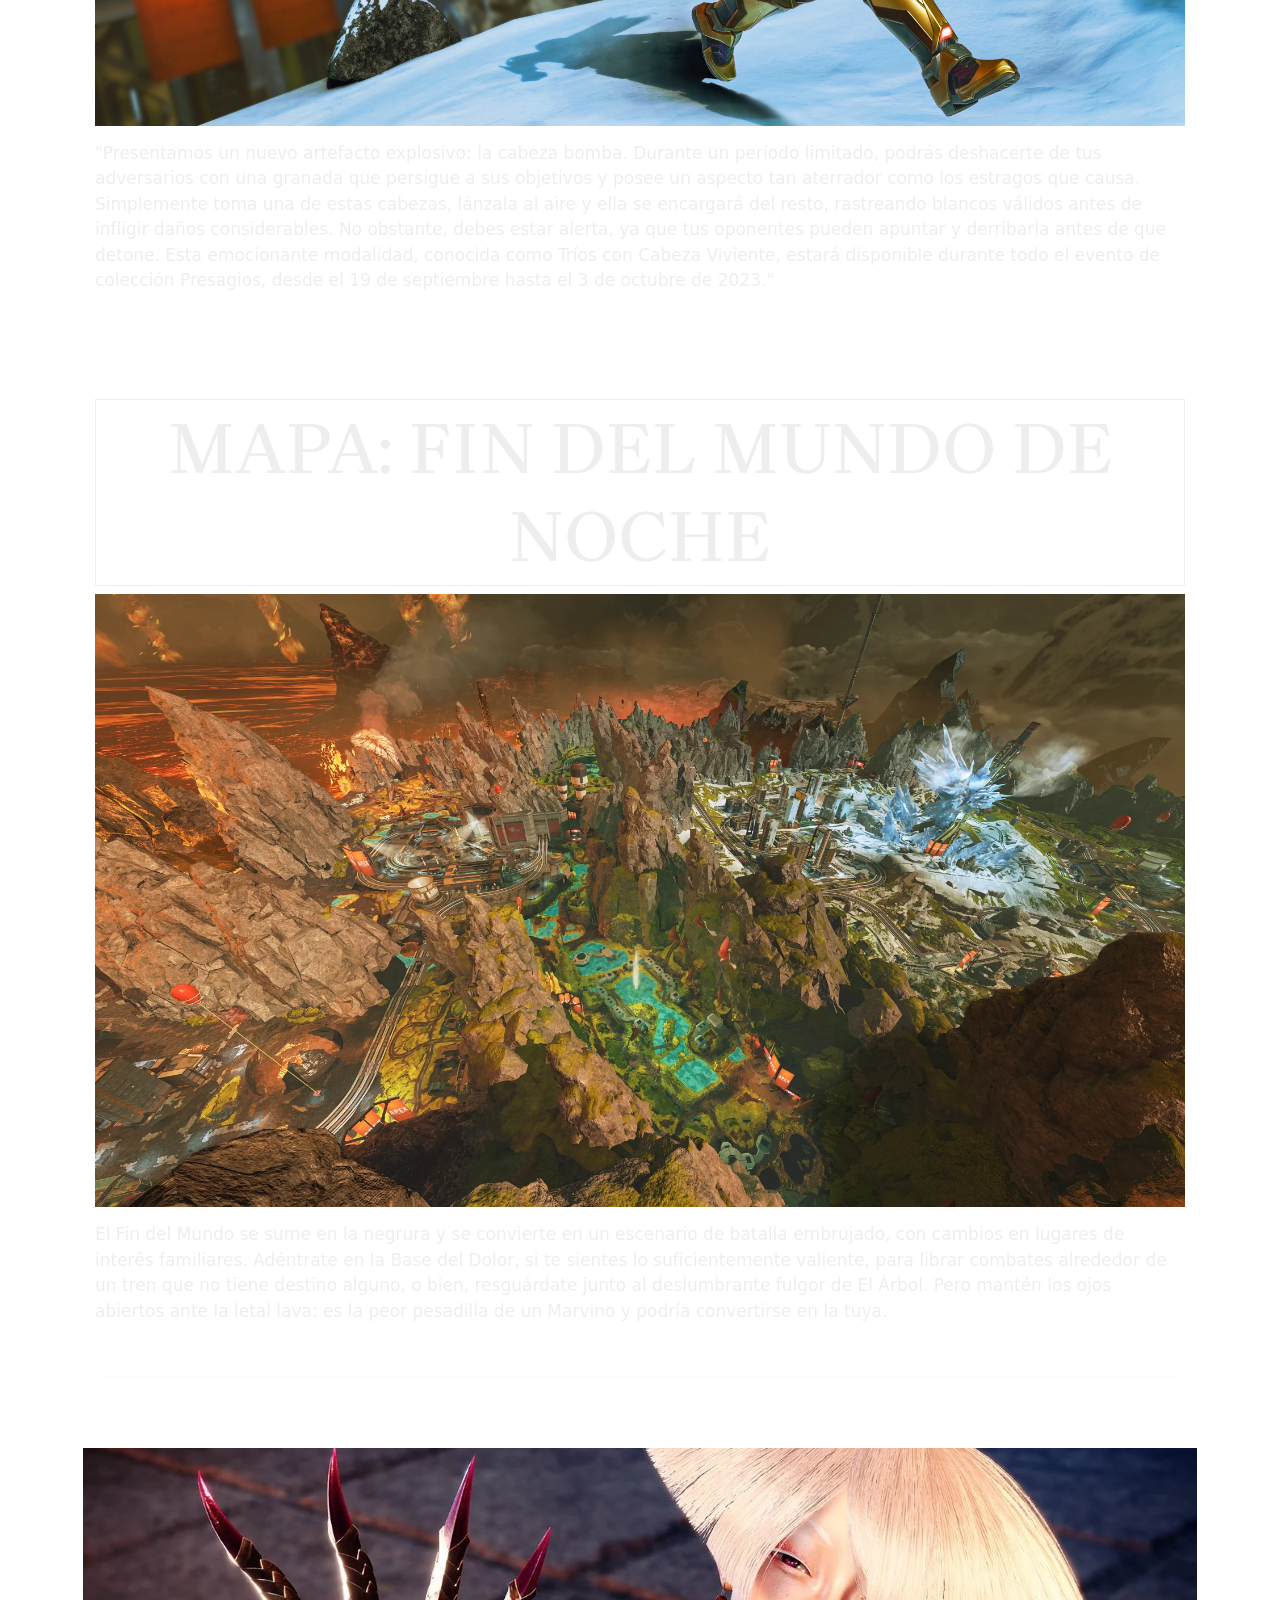
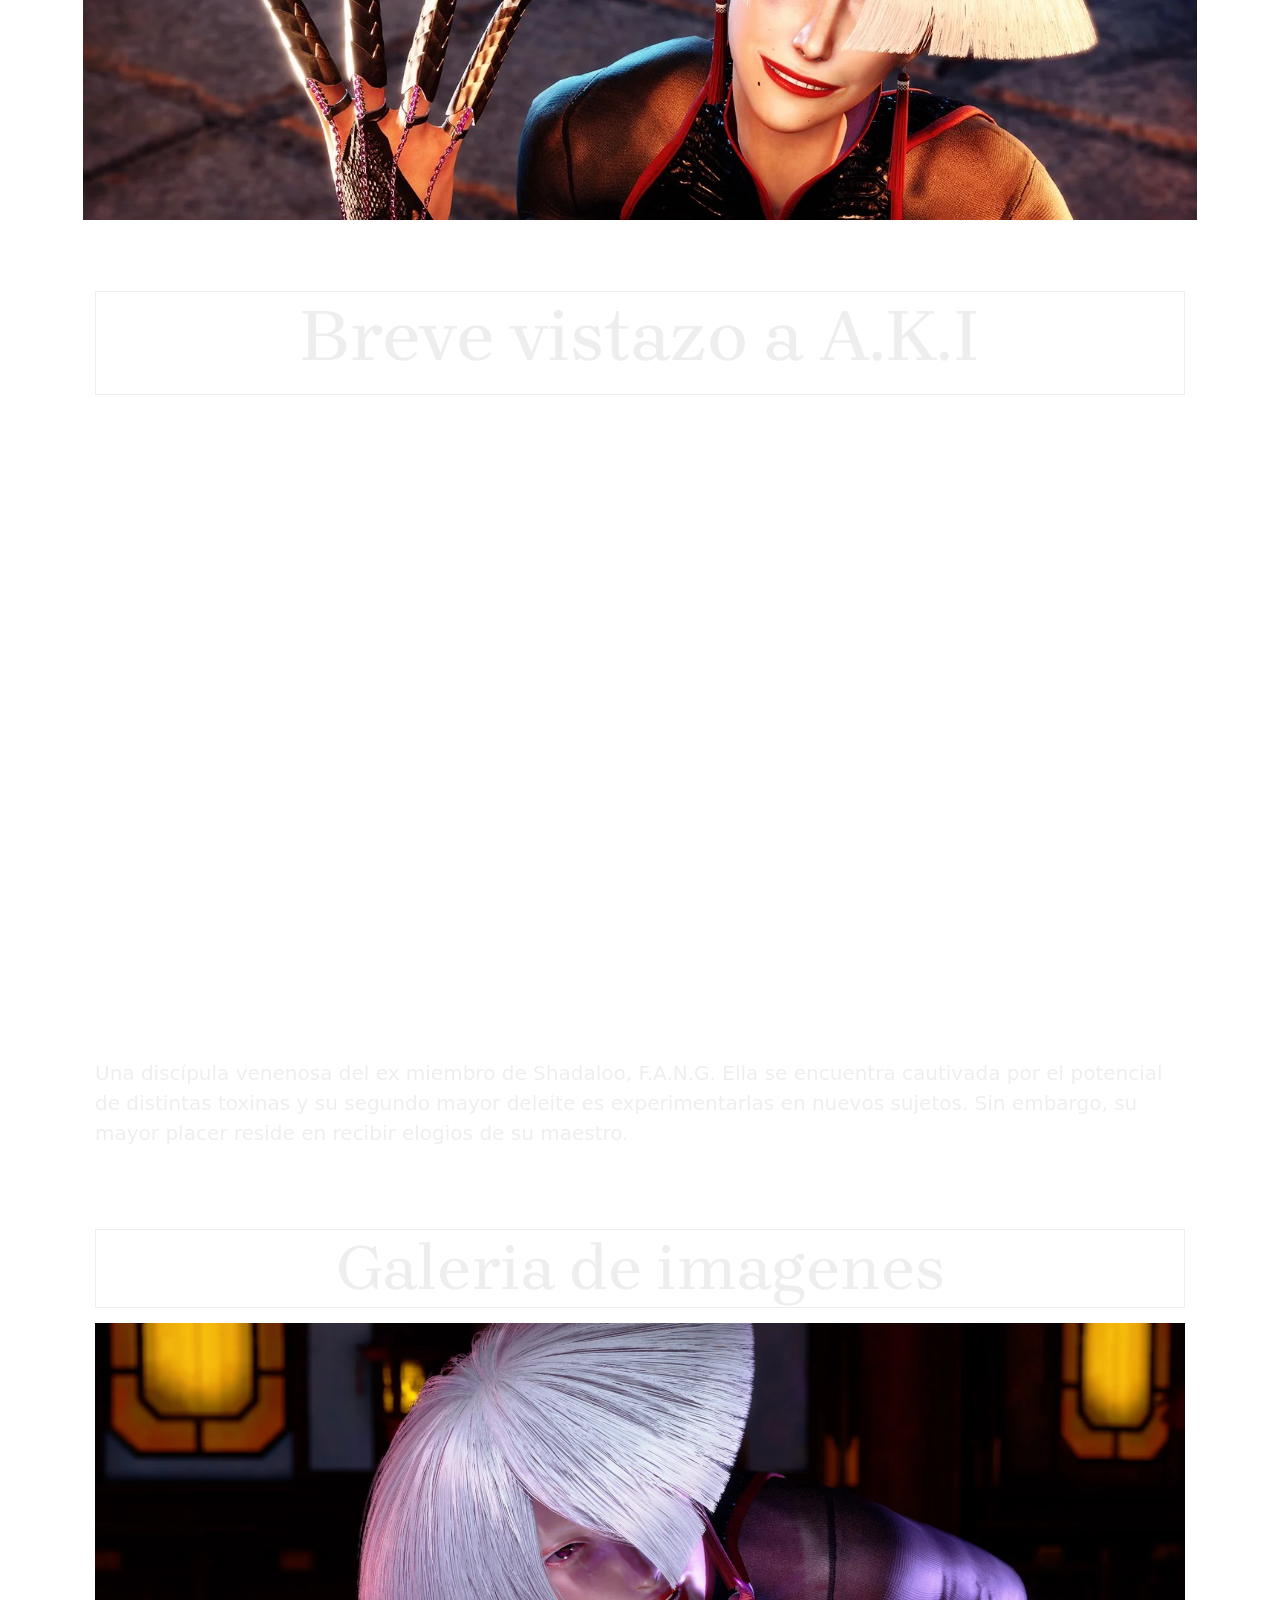
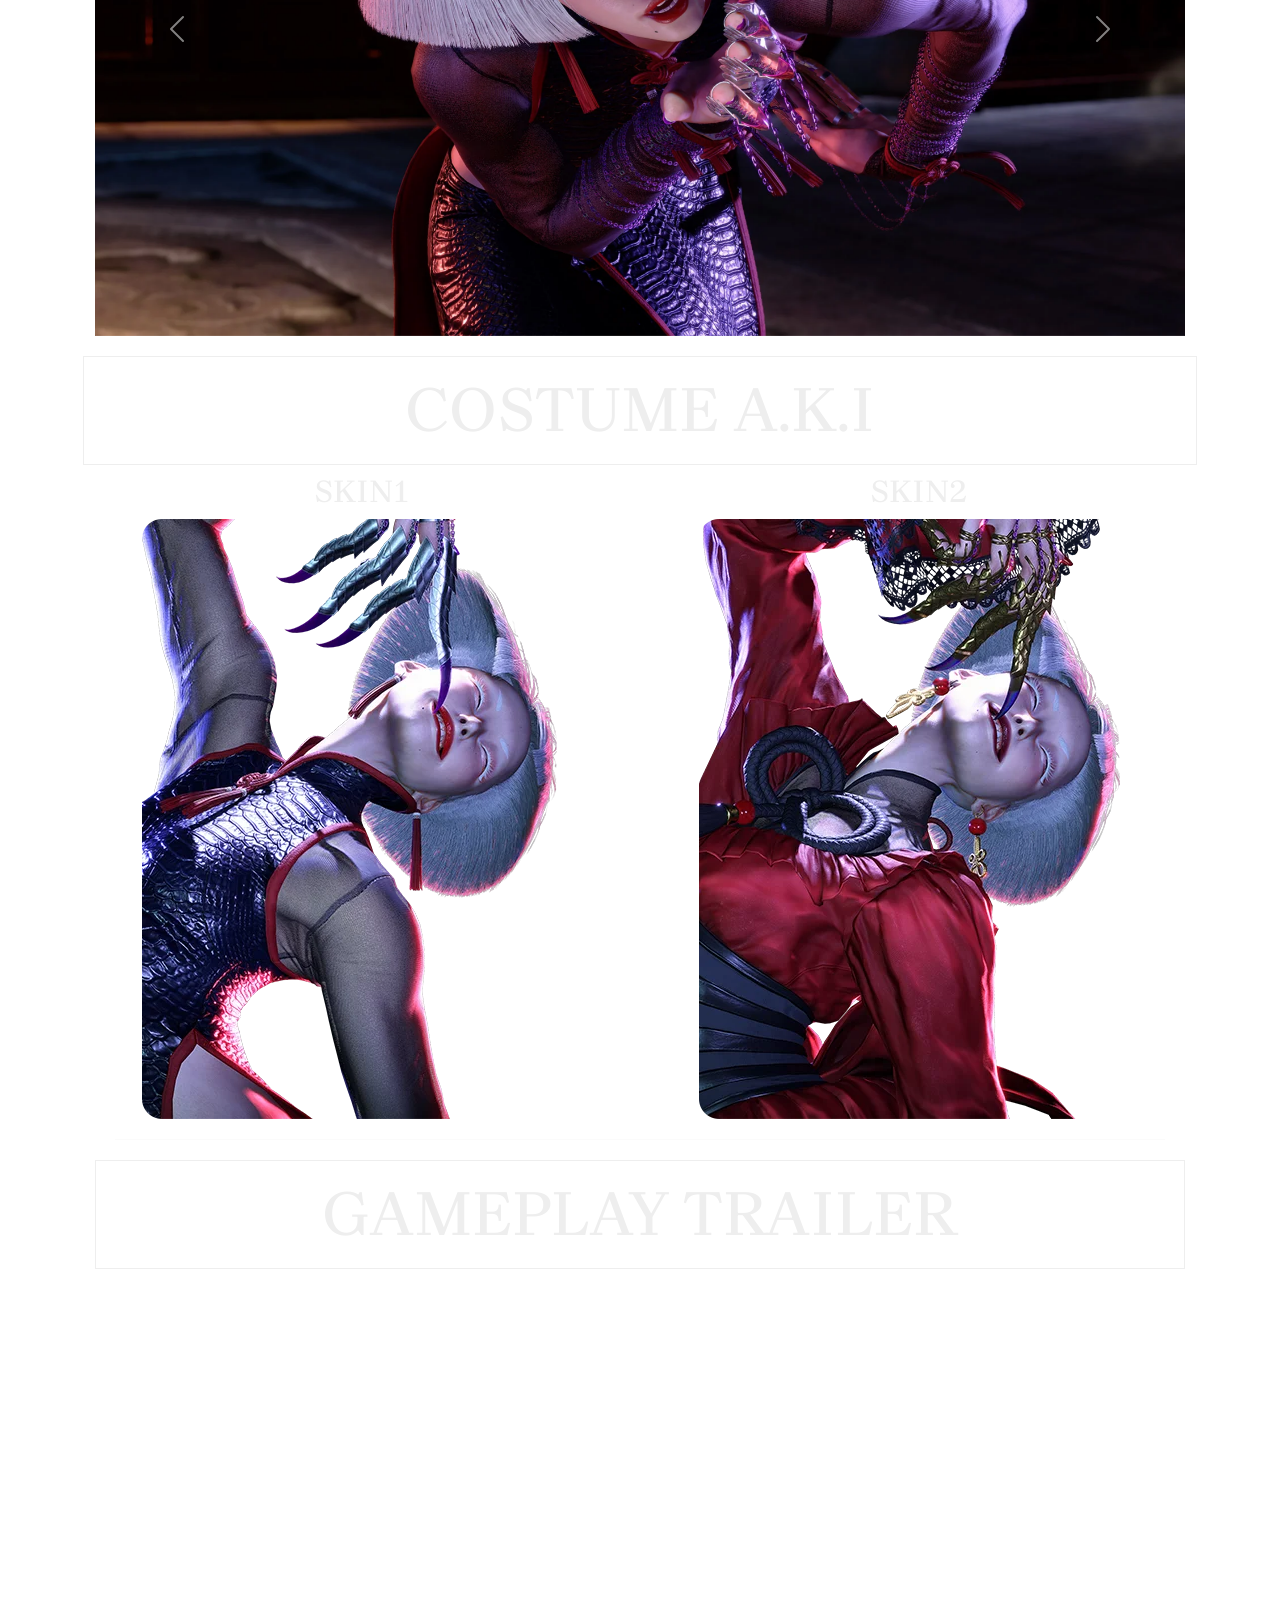
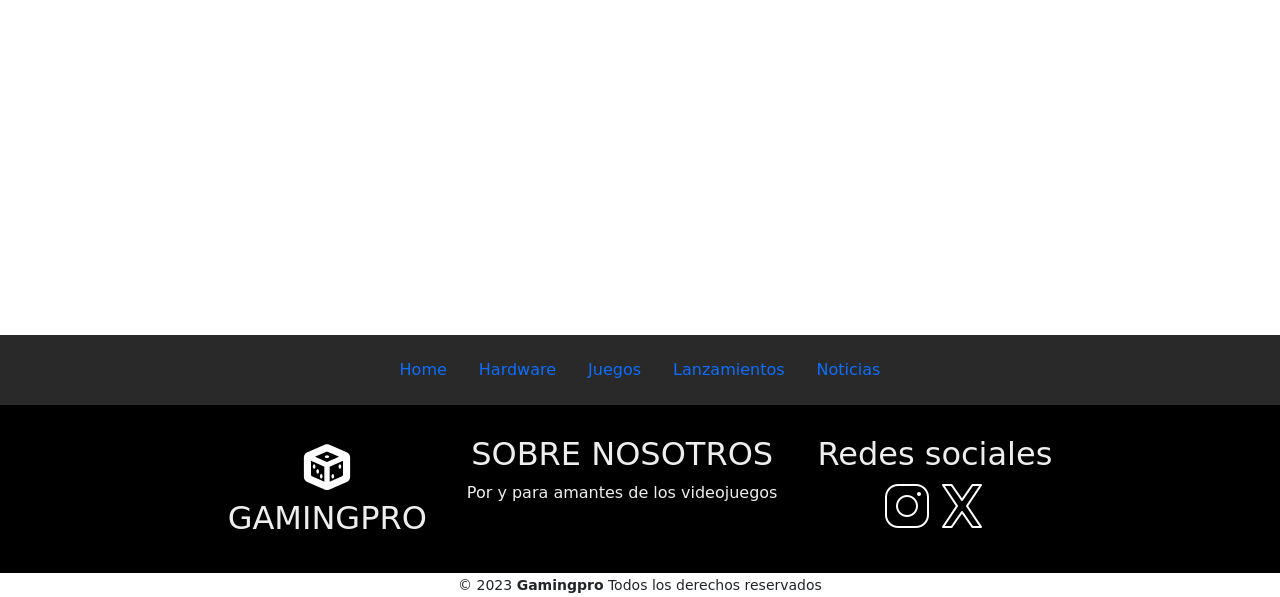
==== commit 0f141dea: "arreglos en las distintas paginas" ====
--- a/pages/analisis.html
+++ b/pages/analisis.html
@@ -72,7 +72,7 @@
                     <div class="card-body">
                         <h1 class="card-title-briar">HABILIDADES</h1>
                         <div class="pasiva-name">
-                            <h2>Pasiva: Maldicion Carmesi</h2>
+                            <b>Pasiva: Maldicion Carmesi</b>
                             <p>Briar obtiene curación aumentada según su vida faltante y sus ataques y
                                 habilidades aplican efecto desangrado durante un breve tiempo y se acumula.
                                 El sangrado inflige daño físico según la cantidad de
@@ -82,7 +82,7 @@
                             </p>
                         </div>
                         <div class="q-name">
-                            <h2>Q:Golpe de Adrenalina</h2>
+                            <b>Q: Golpe de Adrenalina</b>
                             <p>Briar salta hacia un objetivo, lo aturde durante un breve tiempo, inflige
                                 daño físico y reduce su armadura.
                             </p>
@@ -91,7 +91,7 @@
                             </b>
                         </div>
                         <div class="w-name">
-                            <h2>W: Frenesí Sangriento / Mordisco</h2>
+                            <b>W: Frenesí Sangriento / Mordisco</b>
                             <p>Briar salta a una ubicación y entra en Frenesí Sangriento, provoca por sí
                                 misma al enemigo más cercano (prioriza campeones) durante un periodo de tiempo. 
                                 Mientras se encuentre bajo el efecto de Frenesí Sangriento obtiene velocidad de ataque, 
@@ -102,7 +102,7 @@
                             </b>
                         </div>
                         <div class="E-name">
-                            <h2>E: Grito Escalofriante</h2>
+                            <b>E: Grito Escalofriante</b>
                             <p>Inicio de la carga: Briar elimina el efecto de Frenesí Sangriento y acumula
                                 energía, obtiene reducción de daño y recupera vida.
                             </p>
@@ -112,7 +112,7 @@
                             </b>
                         </div>
                         <div class="R-name">
-                            <h2>R: Muerte Certera</h2>
+                            <b>R: Muerte Certera</b>
                             <p>Briar patea un hemolito, se desplaza hacia la ubicación del primer campeón
                                 impactado y lo marca como su presa. Al impactar, inflige una gran cantidad 
                                 de daño físico a todo lo que se encuentre cerca y hace que los enemigos cercanos 
@@ -141,7 +141,7 @@
                 <img src="../img/apex-legends1500x500.webp" alt="..">
             </div>
             <div>
-                <h4 class="col analisis-titulo">Analisis al pase de batalla resurrection</h4>
+                <h2 class="col analisis-titulo">Analisis al pase de batalla resurrection</h2>
                 <div class="box-video">
                     <iframe src="https://www.youtube.com/embed/r3Y2QeLYcwI?si=GdxHM3KuSqtCvACy"
                         title="YouTube video player" frameborder="0"
@@ -151,55 +151,43 @@
                 </div>
                 <div class="analisis-box-1">
                     <p>"¡Presta atención, valiente! La oscuridad se ha cernido sobre nosotros, y con ella, se acercan
-                        los
-                        portadores de la fatalidad. Pero no te preocupes, no pierdas la calma. Toma una cabeza explosiva
-                        y
-                        apunta hacia tu objetivo, pero ten en cuenta que el tiempo es limitado, en Tríos con Cabeza
-                        Viviente.
-                        Aún tienes la oportunidad de sumergirte en el apocalipsis nocturno, gracias a la versión
-                        infernal en
-                        vivo de Fin del Mundo, durante el evento especial denominado Presagios. Este evento tendrá lugar
-                        del
-                        19
-                        de septiembre al 3 de octubre de 2023. Asegúrate de desblo quear los 24 elementos cosméticos
-                        exclusivos
-                        antes de que concluya el evento para obtener nuestro más reciente tesoro: el Filo de Navaja de
+                        los portadores de la fatalidad. Pero no te preocupes, no pierdas la calma. Toma una cabeza explosiva
+                        y apunta hacia tu objetivo, pero ten en cuenta que el tiempo es limitado, en Tríos con Cabeza
+                        Viviente. Aún tienes la oportunidad de sumergirte en el apocalipsis nocturno, gracias a la versión
+                        infernal en vivo de Fin del Mundo, durante el evento especial denominado Presagios. Este evento tendrá lugar
+                        del 19 de septiembre al 3 de octubre de 2023. Asegúrate de desblo quear los 24 elementos cosméticos
+                        exclusivos antes de que concluya el evento para obtener nuestro más reciente tesoro: el Filo de Navaja de
                         Fuse."
                     </p>
                 </div>
             </div>
             <div class="container">
                 <div>
-                    <h4 class="analisis-titulo">TRIOS CON CABEZA VIVIENTE</h4>
+                    <h2 class="analisis-titulo">TRIOS CON CABEZA VIVIENTE</h2>
                 </div>
                 <div class="col analisis-box-2">
                     <img class="box2-img" src="../img/imagen-apex-cabeza-viviente.webp" alt="Cabezas vivientes Apex legends">
                     <p class="box2-p">
                         "Presentamos un nuevo artefacto explosivo: la cabeza bomba. Durante un período limitado, podrás
-                        deshacerte de tus adversarios con una granada que persigue a sus objetivos y posee un aspecto
-                        tan
-                        aterrador como los estragos que causa. Simplemente toma una de estas cabezas, lánzala al aire y
-                        ella
+                        deshacerte de tus adversarios con una granada que persigue a sus objetivos y posee un aspecto tan
+                        aterrador como los estragos que causa. Simplemente toma una de estas cabezas, lánzala al aire y ella
                         se encargará del resto, rastreando blancos válidos antes de infligir daños considerables. No
                         obstante, debes estar alerta, ya que tus oponentes pueden apuntar y derribarla antes de que
                         detone.
                         Esta emocionante modalidad, conocida como Tríos con Cabeza Viviente, estará disponible durante
-                        todo
-                        el evento de colección Presagios, desde el 19 de septiembre hasta el 3 de octubre de 2023."
+                        todo el evento de colección Presagios, desde el 19 de septiembre hasta el 3 de octubre de 2023."
                     </p>
                 </div>
                 <div>
-                    <h4 class="analisis-titulo">MAPA: FIN DEL MUNDO DE NOCHE</h4>
+                    <h2 class="analisis-titulo">MAPA: FIN DEL MUNDO DE NOCHE</h2>
                 </div>
                 <div class="col analisis-box-3">
                     <img class="box3-img" src="../img/mapa-fin-del-mundo.webp" alt="Mapa fin del mundo Apex legends">
                     <p class="box3-p">El Fin del Mundo se sume en la negrura y se convierte en un escenario de batalla embrujado, con
                         cambios en lugares de interés familiares. Adéntrate en la Base del Dolor, si te sientes lo
-                        suficientemente valiente, para librar combates alrededor de un tren que no tiene destino alguno,
-                        o
+                        suficientemente valiente, para librar combates alrededor de un tren que no tiene destino alguno, o
                         bien, resguárdate junto al deslumbrante fulgor de El Árbol. Pero mantén los ojos abiertos ante
-                        la
-                        letal lava: es la peor pesadilla de un Marvino y podría convertirse en la tuya.
+                        la letal lava: es la peor pesadilla de un Marvino y podría convertirse en la tuya.
                     </p>
                 </div>
             </div>
@@ -269,7 +257,7 @@
             <!--skins-->
             <div class="container">
                 <div class="row skins-aki">
-                    <h5 class="titulo-aki">COSTUME A.K.I</h5>
+                    <h2 class="titulo-aki">COSTUME A.K.I</h2>
                     <div class="col-6">
                         <h5 class="titulo-skin">SKIN1</h5>
                         <div class="image-zoom">
@@ -288,7 +276,7 @@
                 <hr class="featurette-divider">
             </div>
             <div class="container skins-aki">
-                <h5 class="titulo-video">GAMEPLAY TRAILER</h5>
+                <h2 class="titulo-video">GAMEPLAY TRAILER</h2>
                 <iframe src="https://www.youtube.com/embed/3pUpq4Uw_no?si=25fiSH42WZgQa43I" title="YouTube video player"
                     frameborder="0"
                     allow="accelerometer; autoplay; clipboard-write; encrypted-media; gyroscope; picture-in-picture; web-share"
--- a/css/style.css
+++ b/css/style.css
@@ -1,4 +1,3 @@
-@charset "UTF-8";
 @import url("https://fonts.googleapis.com/css2?family=Young+Serif&display=swap");
 @import url("https://fonts.googleapis.com/css2?family=Brygada+1918:ital,wght@1,500&display=swap");
 * {
@@ -20,35 +19,36 @@
 }
 
 main {
-  background-image: url(../img/LeT’s\ play-fondo.png);
+  background-image: url(../img/fondo-pagina.webp);
   background-attachment: fixed;
 }
 
-.fila-title .box-contenido-3, .fila-title .box-contenido-2, .fila-title .box-contenido-1 {
+.principal .fila-title .box-contenido-3, .principal .fila-title .box-contenido-2, .principal .fila-title .box-contenido-1 {
   display: flex;
   flex-direction: column;
   justify-content: center;
 }
 
+.principal {
+  color: #EEEEEE;
+}
 .principal .cards {
   padding-top: 1px;
   padding-bottom: 50px;
 }
 .principal .sub-titulo {
   font-family: "Brygada 1918", serif;
-  font-size: 80px;
+  font-size: 73px;
   text-align: center;
   border: 1px solid;
   margin-bottom: 23px;
   margin-top: 71px;
   border-bottom: none;
 }
-
-.carousel-1 {
+.principal .carousel-1 {
   padding-top: 30px;
 }
-
-.titulo-prin {
+.principal .titulo-prin {
   padding-bottom: 44px;
   padding-top: 44px;
   font-family: "Brygada 1918", serif;
@@ -58,8 +58,7 @@
   margin-bottom: 8px;
   border-block-end-style: none;
 }
-
-.fila-title {
+.principal .fila-title {
   text-align: center;
   font-family: "Brygada 1918", serif;
   font-size: 30px;
@@ -67,59 +66,60 @@
   border: 1px solid;
   margin-bottom: 20px;
 }
-.fila-title h5 {
+.principal .fila-title p {
+  font-family: Arial, Helvetica, sans-serif;
+  font-size: 25px;
+}
+.principal .fila-title h5 {
   font-size: 3rem;
 }
-body .principal {
-  color: #EEEEEE;
-}
-
-article {
-  text-align: center;
-}
-
-main .portada-overlays img {
+.principal .fila-title .box-contenido-1 h3 {
+  font-size: 50px;
+}
+.principal .fila-title .box-contenido-2 h3 {
+  font-size: 50px;
+}
+.principal .fila-title .box-contenido-3 h3 {
+  font-size: 50px;
+}
+.principal article {
+  text-align: center;
+}
+.principal .portada-overlays img {
   opacity: 0.7;
 }
-
-.card-overlays {
+.principal .card-overlays {
   padding-bottom: 30px;
 }
-
-.middle-page {
+.principal .middle-page {
   border-radius: 9px;
 }
 
-.navbar-collapse {
+.navbar .navbar-brand {
+  font-size: 2rem;
+}
+.navbar .navbar-collapse {
   display: flex;
   justify-content: end;
 }
-
-.image-container {
+.navbar .image-container {
   display: inline-block;
 }
-
-.rotating-image {
+.navbar .rotating-image {
   transition: transform 0.3s;
 }
-
-.image-container:hover .rotating-image {
+.navbar .image-container:hover .rotating-image {
   transform: rotate(360deg);
 }
-
-.nav-item a {
+.navbar .nav-item a {
   color: #ffffff;
   transition: color 0.3s, transform 0.2s;
 }
-.nav-item a:hover {
+.navbar .nav-item a:hover {
   color: #000000;
   transform: scale(1.1);
 }
 
-.navbar-brand {
-  font-size: 2rem;
-}
-
 body .analisis-briar {
   padding-top: 5px;
   color: #EEEEEE;
@@ -132,24 +132,29 @@
   border: 1px solid;
 }
 body .row-analisis .card-title-briar {
-  font-size: 3rem;
+  font-size: 80px;
   font-family: "Brygada 1918", serif;
   margin: 25px;
 }
 body .row-analisis .pasiva-name {
   margin: 25px;
+  font-size: 20px;
 }
 body .row-analisis .q-name {
   margin: 25px;
+  font-size: 20px;
 }
 body .row-analisis .w-name {
   margin: 25px;
+  font-size: 20px;
 }
 body .row-analisis .E-name {
   margin: 25px;
+  font-size: 20px;
 }
 body .row-analisis .R-name {
   margin: 25px;
+  font-size: 20px;
 }
 body .analisis-apex {
   border: 1px solid;
@@ -162,7 +167,7 @@
 }
 body .analisis-apex .analisis-titulo {
   color: #EEEEEE;
-  font-size: 4rem;
+  font-size: 73px;
   font-family: "Brygada 1918", serif;
   padding: 5px;
   text-align: center;
@@ -219,7 +224,7 @@
   font-size: 20px;
 }
 .analisis-street .titulo-principal-aki {
-  font-size: 4rem;
+  font-size: 73px;
   font-family: "Brygada 1918", serif;
   margin-bottom: 15px;
 }
@@ -272,10 +277,14 @@
   background-color: rgba(112, 128, 144, 0.4588235294);
   border-radius: 9px;
   margin-bottom: 20px;
+  text-align: center;
+}
+.noticias .seccion-noti .article h3 {
+  font-size: 30px;
 }
 .noticias .titulo-not {
   font-family: "Brygada 1918", serif;
-  font-size: 4rem;
+  font-size: 80px;
   padding-top: 30px;
   padding-bottom: 30px;
   text-align: center;
@@ -303,16 +312,16 @@
   border-right-width: thick;
   border-top-left-radius: 20px;
   background-color: rgba(112, 128, 144, 0.4588235294);
-}
-
-.card-title-over {
+  font-size: 30px;
+}
+.noticias .card-title-over {
   overflow: hidden;
   text-overflow: ellipsis;
   max-width: 100%;
   font-size: 3rem;
   text-align: center;
   font-family: "Brygada 1918", serif;
-  padding-top: 60px;
+  padding-top: 100px;
   background: linear-gradient(rgba(0, 0, 0, 0.322), rgba(255, 255, 255, 0));
 }
 
@@ -332,6 +341,7 @@
   background-color: rgba(118, 118, 118, 0.7098039216);
   border-radius: 9px;
   margin-bottom: 50px;
+  text-align: center;
 }
 body .articulos .titulos {
   background-color: black;
@@ -376,7 +386,7 @@
 body .pagina-hard .titulo-principal {
   text-align: center;
   border: 1px solid white;
-  font-size: 5rem;
+  font-size: 80px;
   font-family: "Brygada 1918", serif;
   margin-bottom: 20px;
 }
@@ -387,8 +397,9 @@
 }
 body .pagina-hard .pcs .titulos-pcs {
   font-family: "Brygada 1918", serif;
-  font-size: 3rem;
+  font-size: 73px;
   margin: 30px;
+  text-align: center;
 }
 body .pagina-hard .cont-pc-basica {
   margin: 30px;
@@ -439,37 +450,53 @@
 
 @media (min-width: 320px) and (max-width: 767px) {
   /*home*/
-  .titulo-prin {
+  .principal .titulo-prin {
     font-size: 40px;
   }
   .sub-titulo {
     font-size: 40px;
   }
-  .fila-title h5 {
-    font-size: 2rem;
-    padding-top: 0px;
+  .principal .fila-title .box-contenido-1 h3 {
+    font-size: 36px;
+  }
+  .principal .fila-title .box-contenido-2 h3 {
+    font-size: 36px;
+  }
+  .principal .fila-title .box-contenido-3 h3 {
+    font-size: 36px;
   }
   .boton {
     margin-bottom: 15px;
   }
+  .principal .sub-titulo {
+    font-size: 34px;
+  }
+  .principal .fila-title p {
+    font-size: 15px;
+  }
   /*fin*/
   /*Analisis*/
-  .pasiva-name {
-    font-size: 14px;
-  }
-  .q-name {
-    font-size: 14px;
-  }
-  .w-name {
-    font-size: 14px;
-  }
-  .E-name {
-    font-size: 14px;
-  }
-  .R-name {
-    font-size: 14px;
-  }
-  .navbar-brand {
+  body .row-analisis .pasiva-name {
+    font-size: 14px;
+    margin: 10px;
+  }
+  body .row-analisis .q-name {
+    font-size: 14px;
+    margin: 10px;
+  }
+  body .row-analisis .w-name {
+    font-size: 14px;
+    margin: 10px;
+  }
+  body .row-analisis .E-name {
+    font-size: 14px;
+    margin: 10px;
+  }
+  body .row-analisis .R-name {
+    font-size: 14px;
+    margin: 10px;
+  }
+  .navbar .navbar-brand {
     font-size: 22px;
   }
   body .analisis-apex .analisis-img-apex-banner img {
@@ -498,6 +525,15 @@
   }
   body .pagina-hard .pcs .titulos-pcs {
     font-size: 2rem;
+  }
+  body .pagina-hard .cont-pc-basica {
+    margin: 5px;
+  }
+  body .pagina-hard .cont-pc-elite {
+    margin: 5px;
+  }
+  body .pagina-hard .cont-pc-xtreme {
+    margin: 5px;
   }
   /*juegos*/
   body .juegos .titulo-jue h1 {
@@ -526,7 +562,7 @@
     flex-flow: column;
     padding-top: 5px;
   }
-  .card-title-over {
+  .noticias .card-title-over {
     white-space: normal;
     overflow: visible;
     text-overflow: clip;
@@ -534,9 +570,6 @@
     font-size: 1rem;
     padding-top: 0;
   }
-  .fila-title p {
-    font-size: 1rem;
-  }
   .card-title-briar {
     font-size: 2rem !important;
     font-family: "Brygada 1918", serif;
@@ -591,7 +624,7 @@
   }
 }
 @media (min-width: 577px) and (max-width: 1200px) {
-  .card-title-over {
+  .noticias .card-title-over {
     white-space: normal;
     overflow: visible;
     text-overflow: clip;
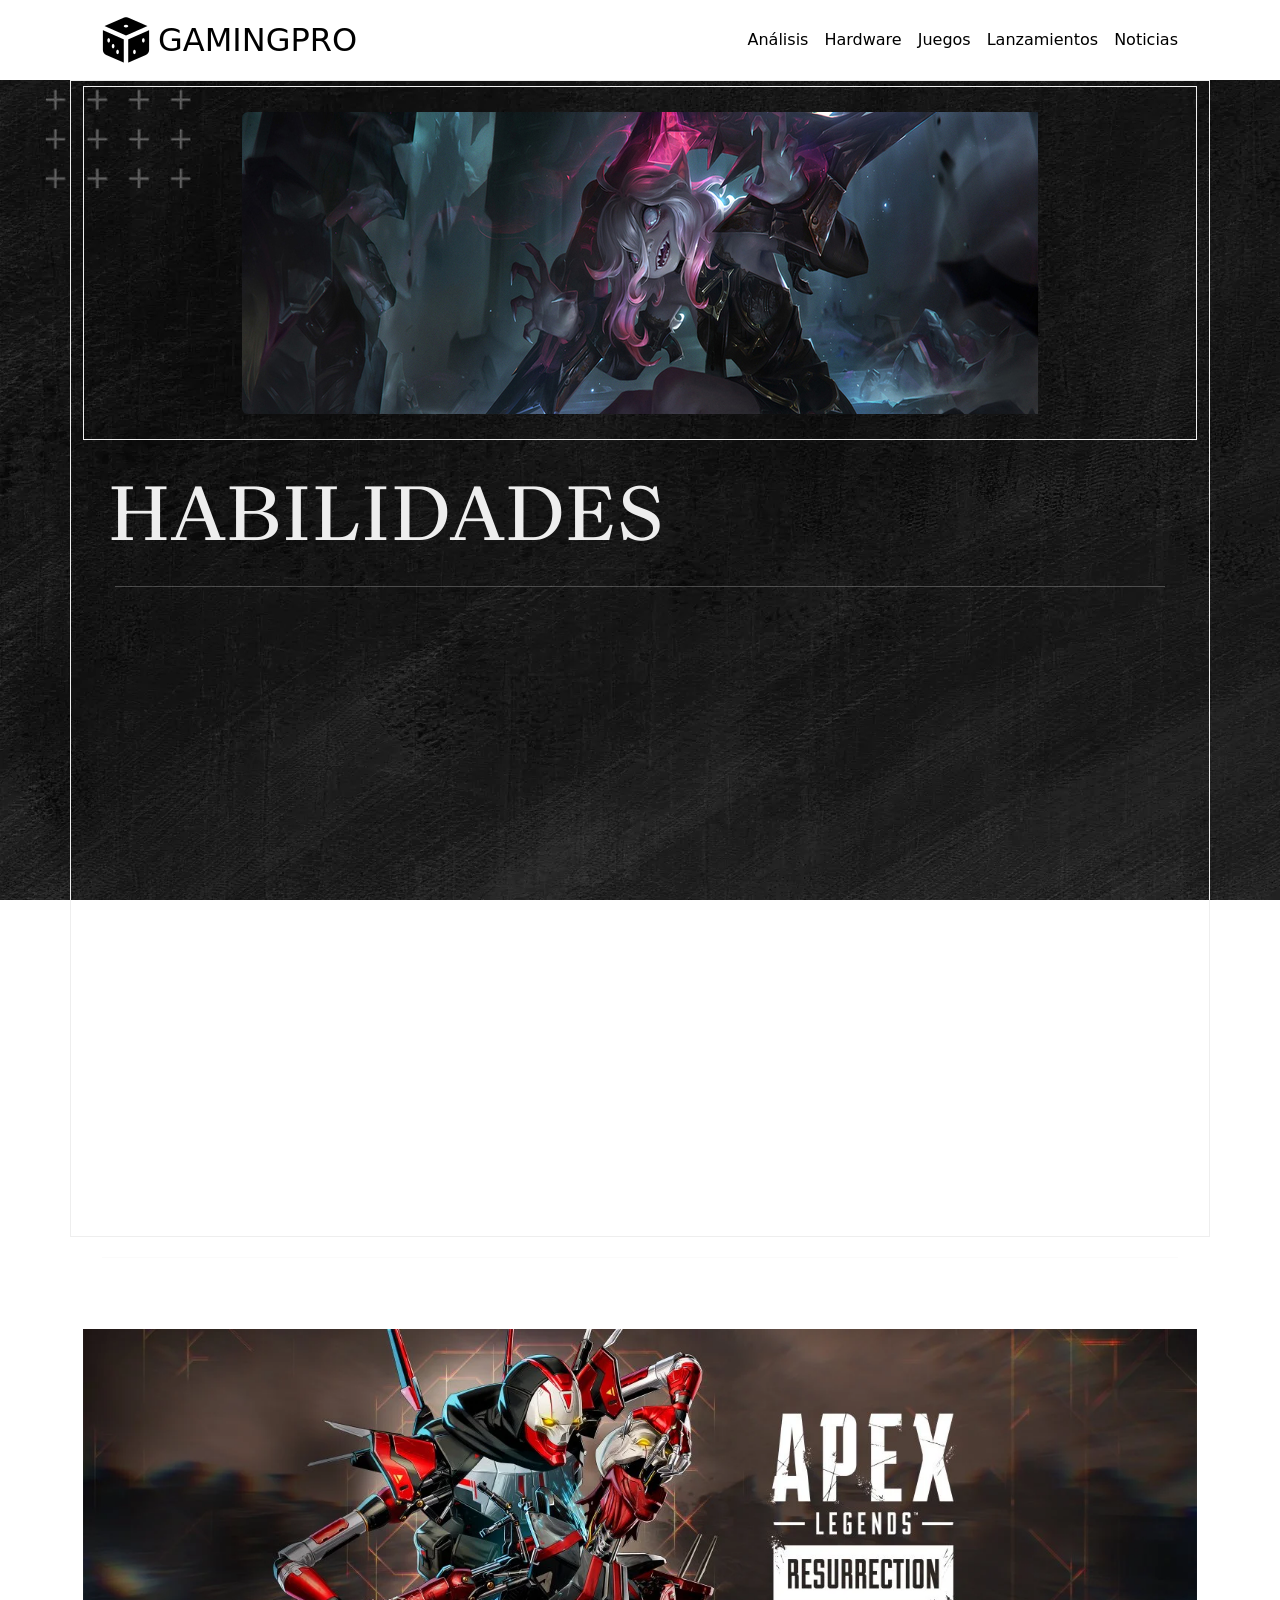
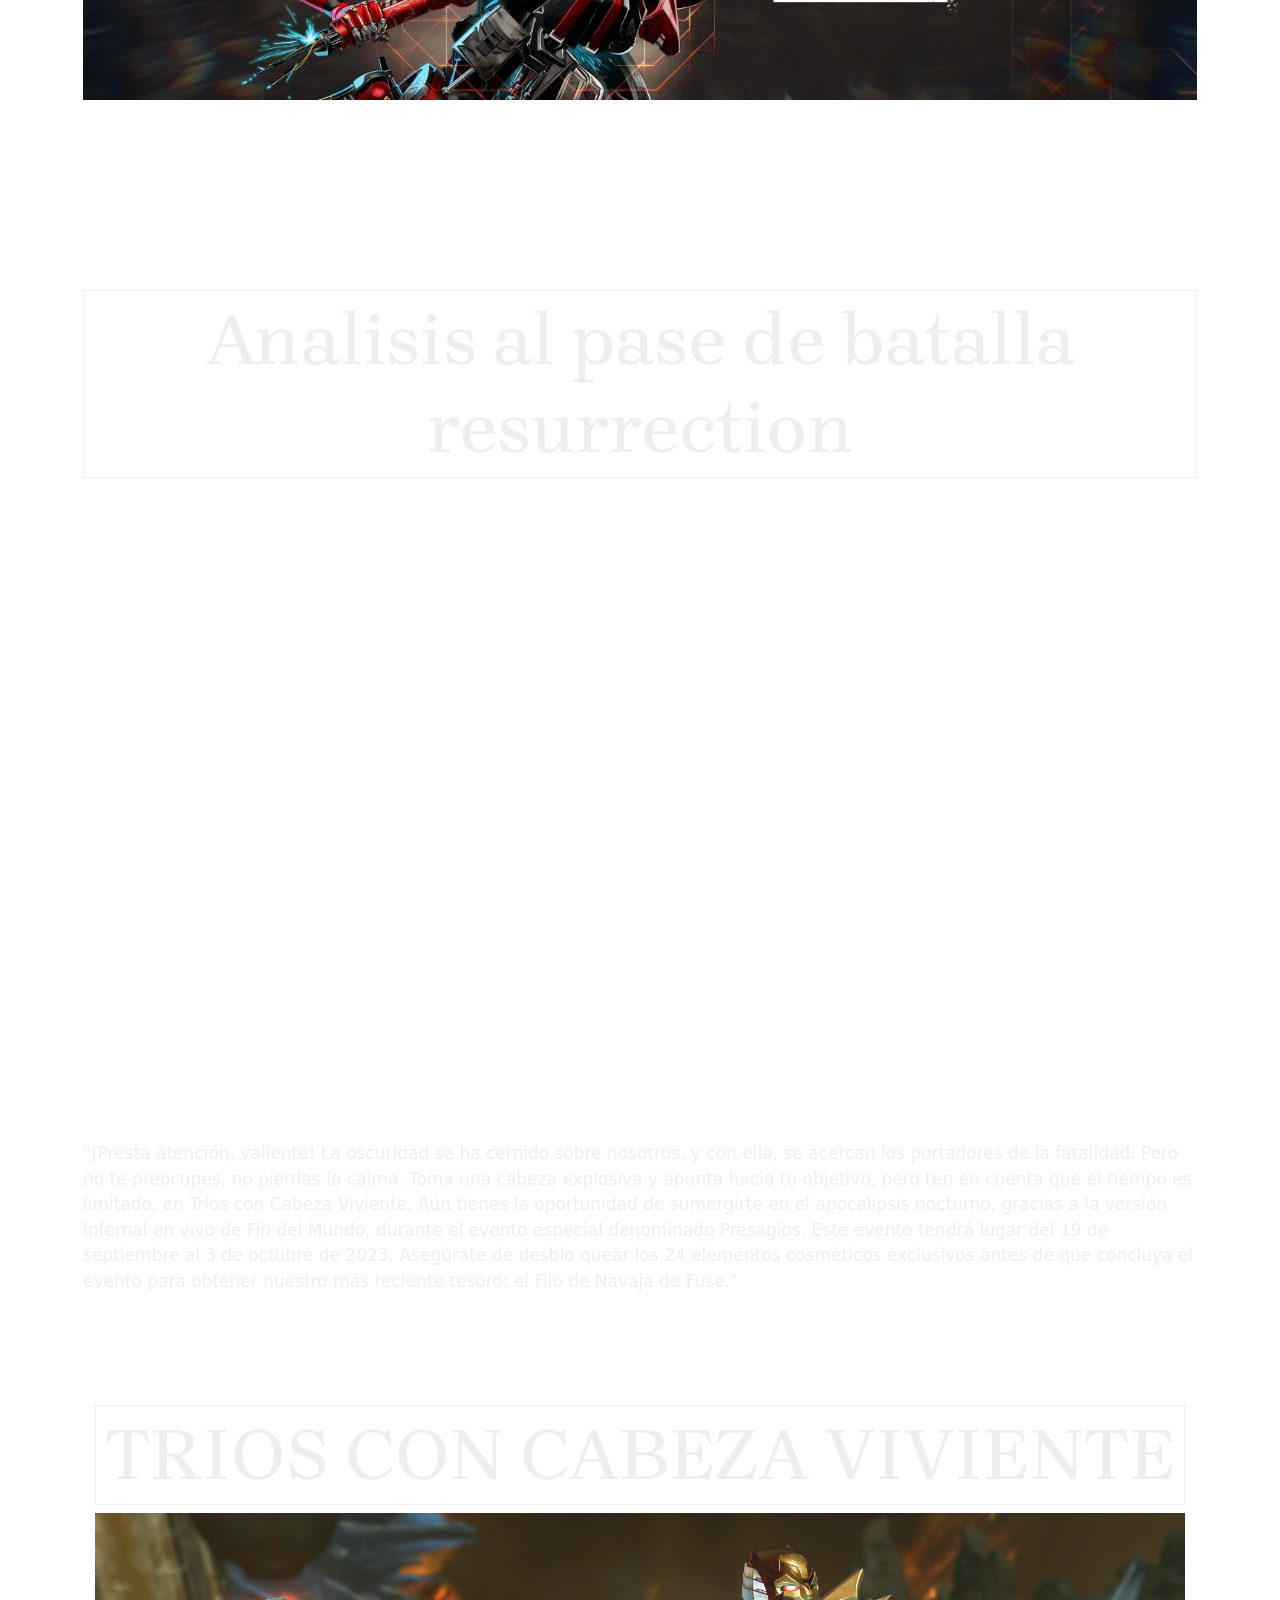
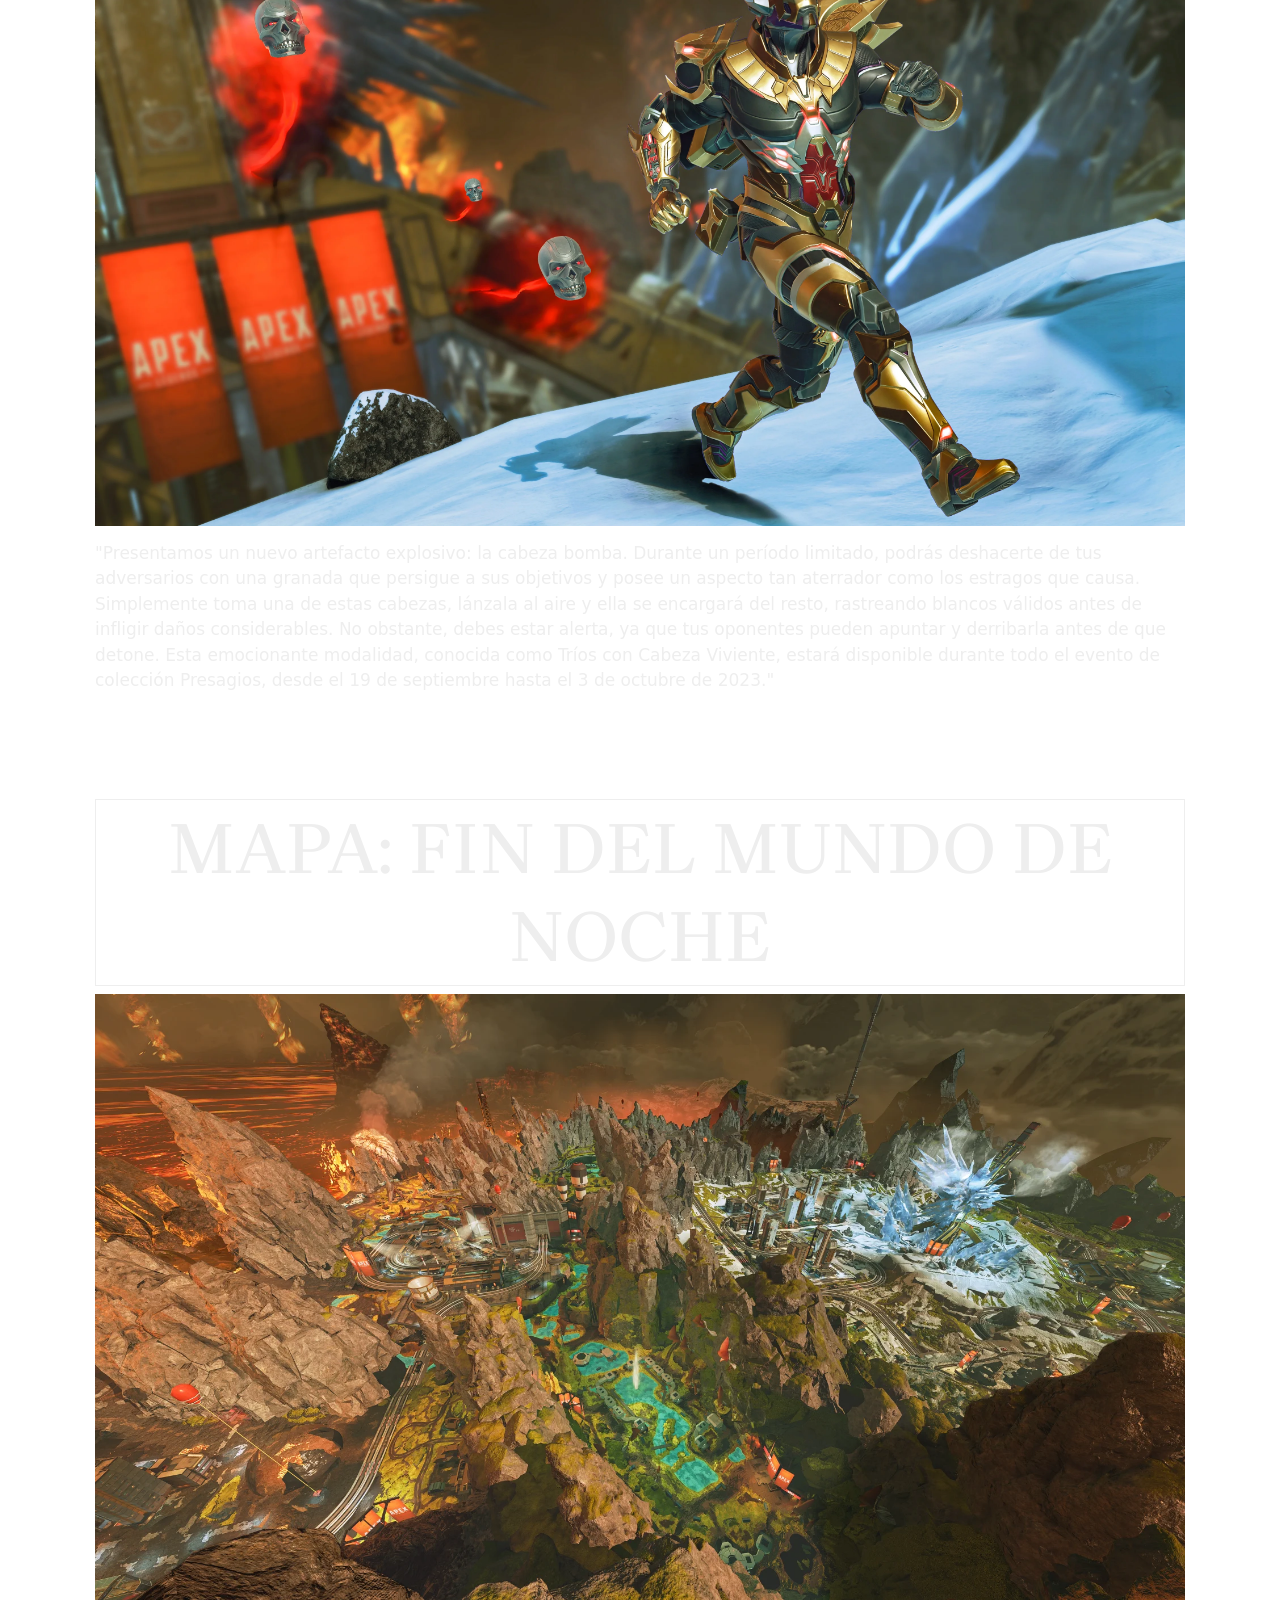
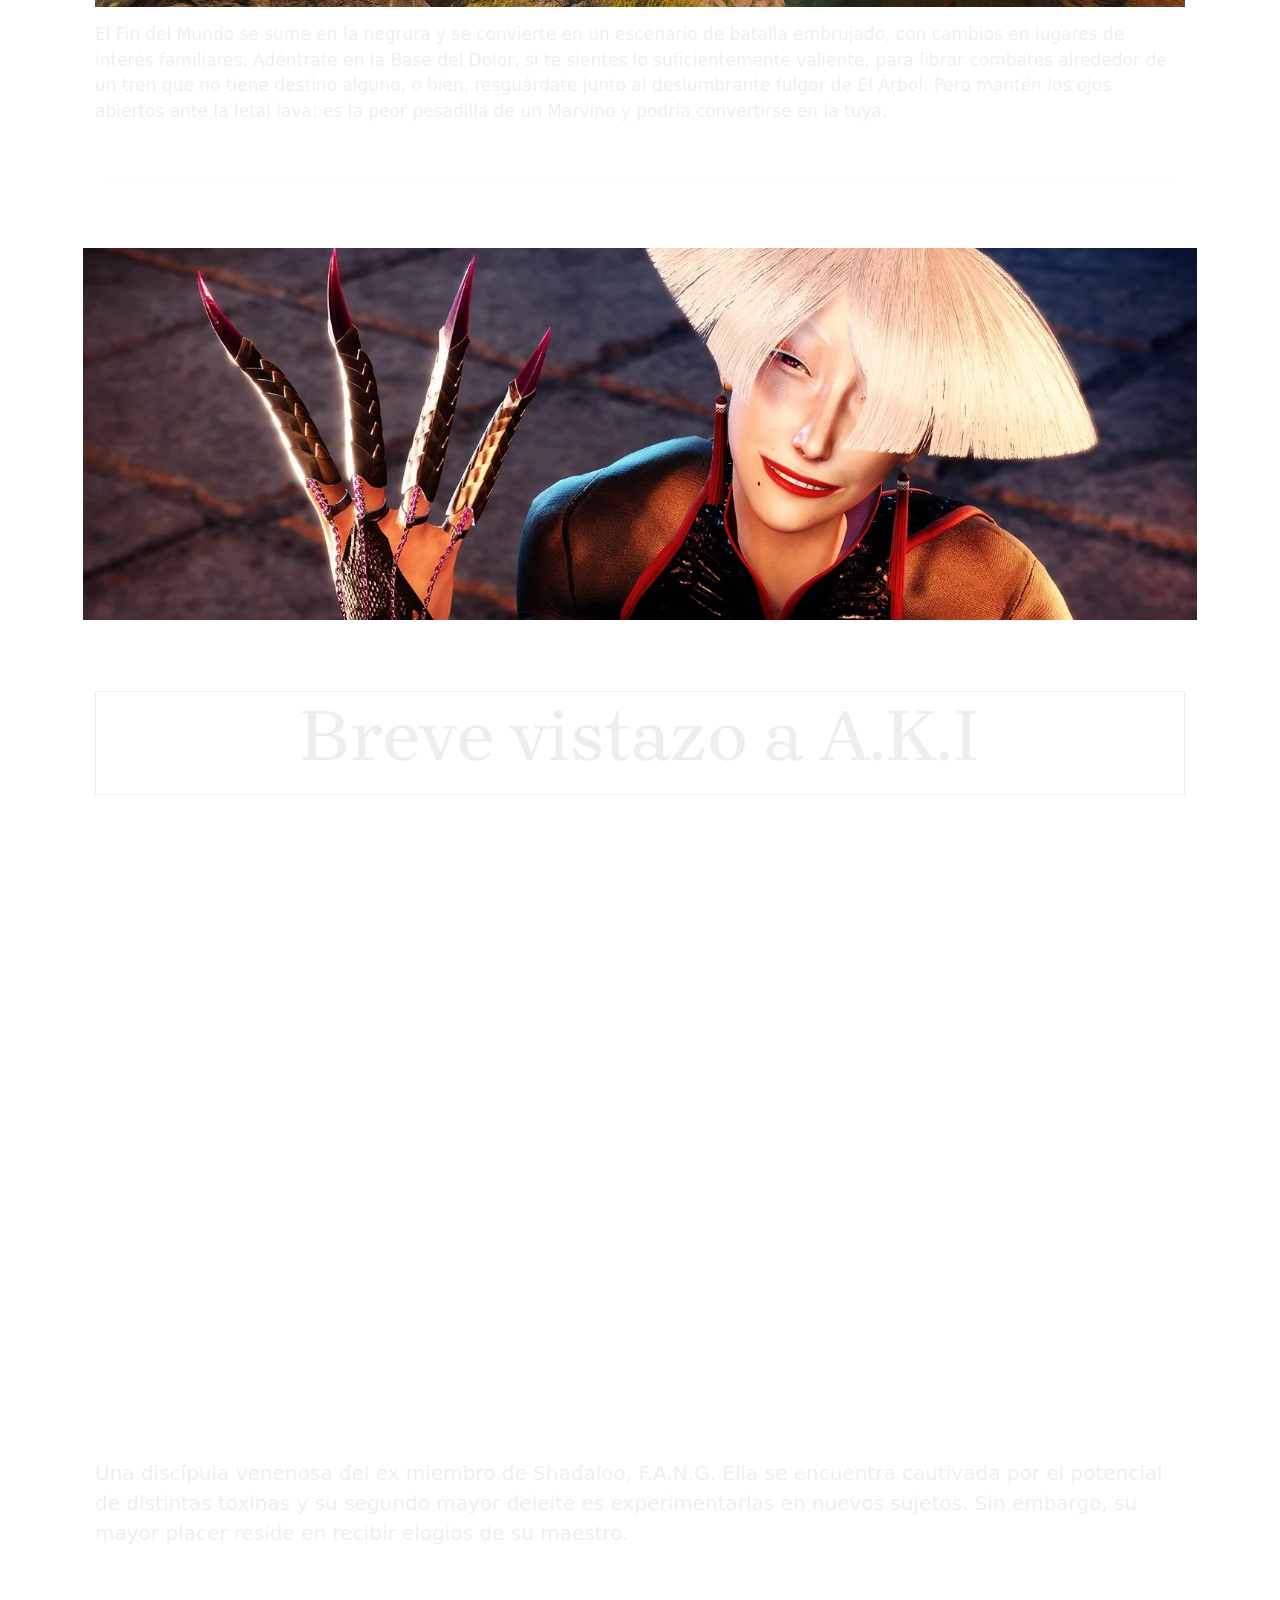
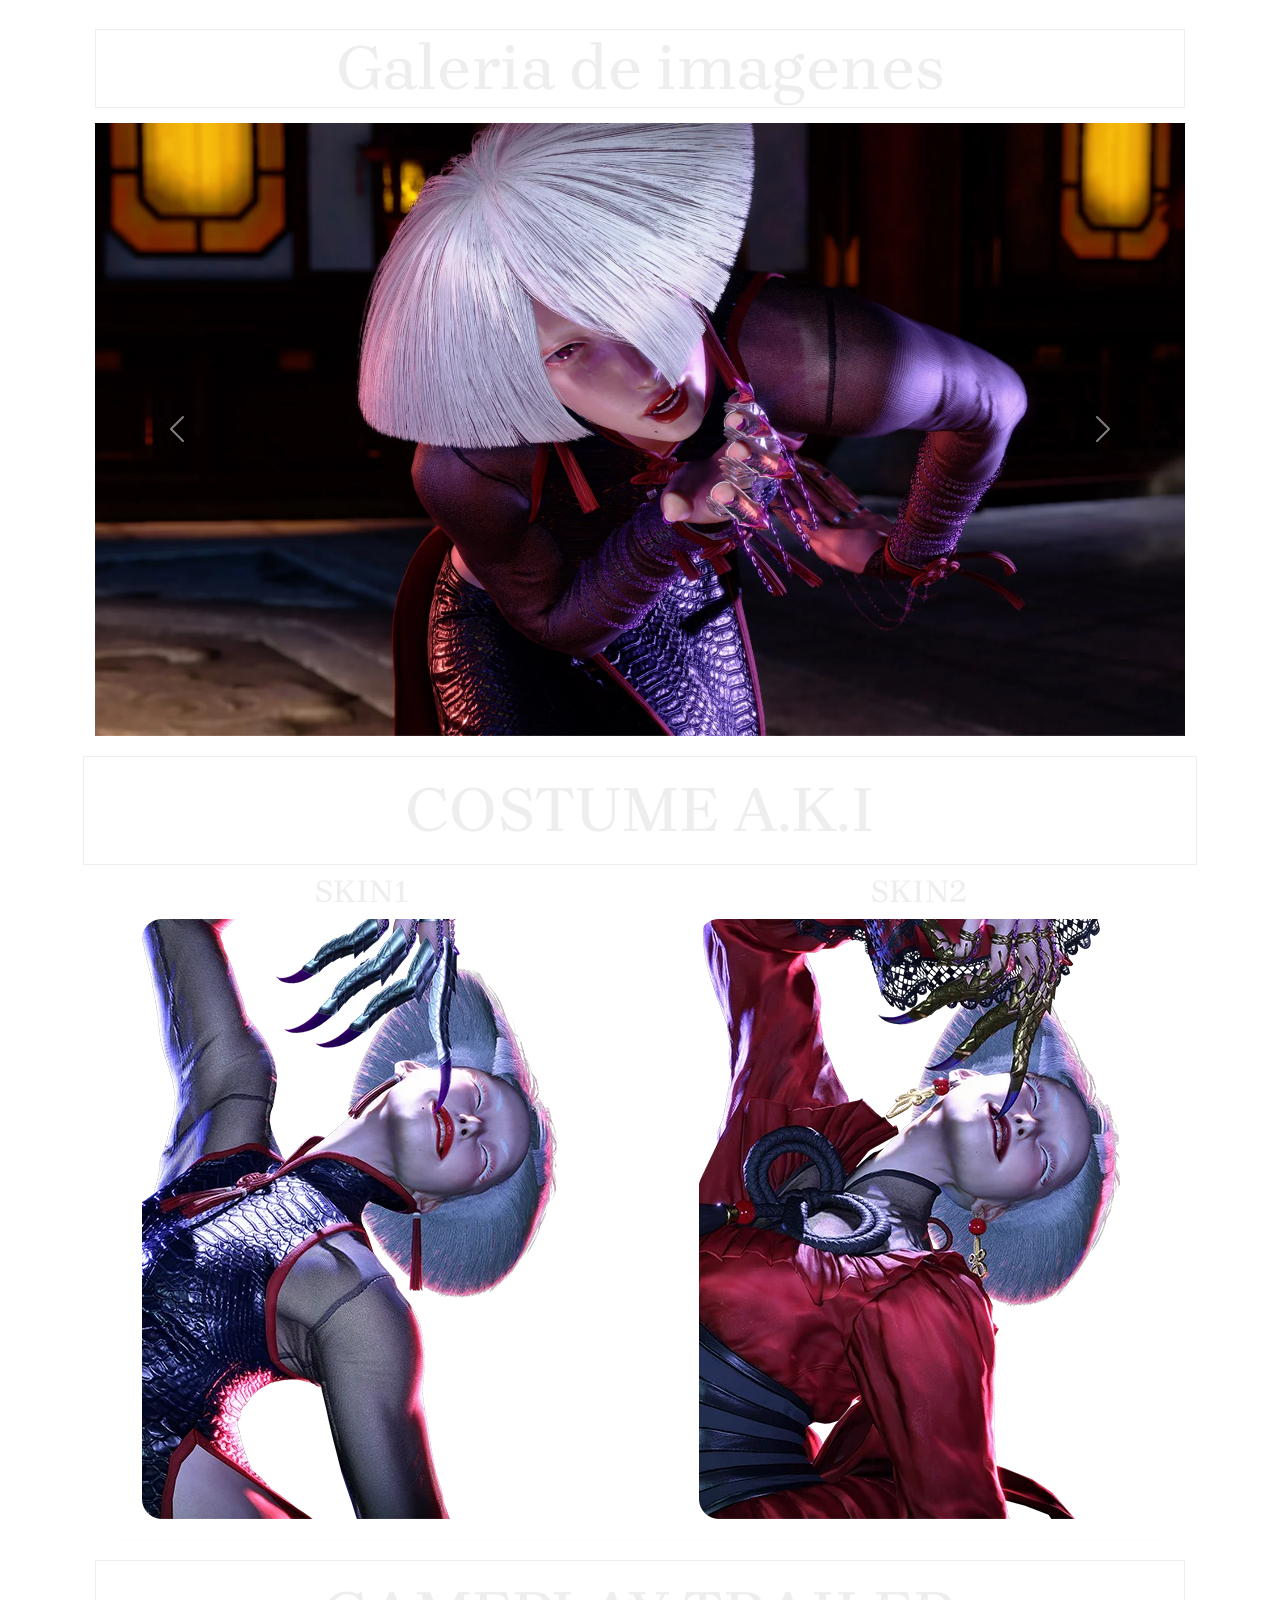
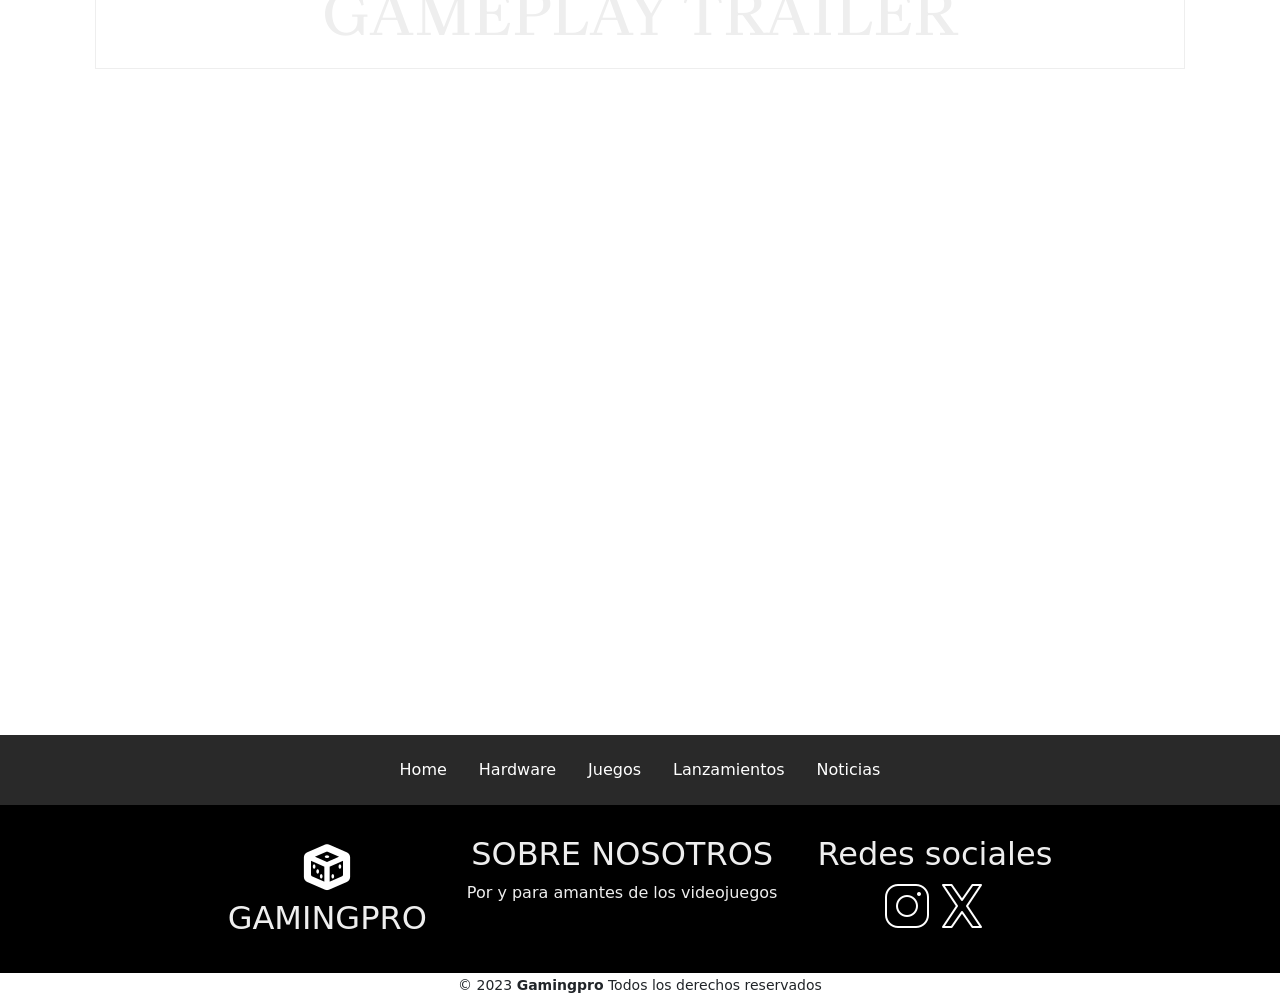
==== commit b83abf38: "cambiando elementos visuales de las paginas" ====
--- a/pages/analisis.html
+++ b/pages/analisis.html
@@ -66,61 +66,14 @@
         <div class="container-lg col-md col-sm analisis-briar">
             <div class="row-12 row-analisis">
                 <div class="col col__imagen">
-                    <img src="../img/Briar_ingame.webp" class="img-fluid rounded-start" alt="briar in game">
+                    <img src="../img/briar lol-analisis.jpg" class="img-fluid rounded-start" alt="briar in game">
                 </div>
                 <div class="col">
                     <div class="card-body">
                         <h1 class="card-title-briar">HABILIDADES</h1>
-                        <div class="pasiva-name">
-                            <b>Pasiva: Maldicion Carmesi</b>
-                            <p>Briar obtiene curación aumentada según su vida faltante y sus ataques y
-                                habilidades aplican efecto desangrado durante un breve tiempo y se acumula.
-                                El sangrado inflige daño físico según la cantidad de
-                                acumulaciones y Briar se cura por un porcentaje del daño antes de la mitigación. 
-                                Briar no tiene regeneración de vida básica y el lanzamiento de sus
-                                habilidadescuesta vida.
-                            </p>
-                        </div>
-                        <div class="q-name">
-                            <b>Q: Golpe de Adrenalina</b>
-                            <p>Briar salta hacia un objetivo, lo aturde durante un breve tiempo, inflige
-                                daño físico y reduce su armadura.
-                            </p>
-                            <b>Briar dejará de priorizar campeones si lanza esta habilidad contra un súbdito
-                                o un monstruo durante los efectos de Frenesí Sangriento.
-                            </b>
-                        </div>
-                        <div class="w-name">
-                            <b>W: Frenesí Sangriento / Mordisco</b>
-                            <p>Briar salta a una ubicación y entra en Frenesí Sangriento, provoca por sí
-                                misma al enemigo más cercano (prioriza campeones) durante un periodo de tiempo. 
-                                Mientras se encuentre bajo el efecto de Frenesí Sangriento obtiene velocidad de ataque, 
-                                velocidad de movimiento y sus ataques ahora infligen daño físico al objetivo principal.
-                            </p>
-                            <b>Briar puede relanzar esta habilidad y potenciar su siguiente ataque. Inflige
-                                vida faltante como daño físico y Briar se cura por un gran porcentaje del daño infligido.
-                            </b>
-                        </div>
-                        <div class="E-name">
-                            <b>E: Grito Escalofriante</b>
-                            <p>Inicio de la carga: Briar elimina el efecto de Frenesí Sangriento y acumula
-                                energía, obtiene reducción de daño y recupera vida.
-                            </p>
-                            <b>Al liberar: Briar lanza un grito que inflige daño según el tiempo de carga y
-                                ralentiza durante un breve tiempo. Un grito cargado por completo lanza hacia atrás, 
-                                inflige daño adicional y aturde a los enemigos que choquen contra un muro.
-                            </b>
-                        </div>
-                        <div class="R-name">
-                            <b>R: Muerte Certera</b>
-                            <p>Briar patea un hemolito, se desplaza hacia la ubicación del primer campeón
-                                impactado y lo marca como su presa. Al impactar, inflige una gran cantidad 
-                                de daño físico a todo lo que se encuentre cerca y hace que los enemigos cercanos 
-                                huyan. Después, entra en Frenesí Sangriento potenciado y perseguirá a su presa
-                                hasta que muera cualquiera de los dos. Durante ese tiempo obtiene armadura,
-                                resistencia mágica y velocidad de movimiento adicional.
-                            </p>
-                        </div>
+                    </div>
+                    <div class="container">
+                        <hr class="featurette-divider">
                     </div>
                     <div class="container">
                         <iframe src="https://www.youtube.com/embed/B5xuwxUoLVw?si=vnfoTZebKowepxpt"
--- a/css/style.css
+++ b/css/style.css
@@ -95,27 +95,32 @@
   border-radius: 9px;
 }
 
-.navbar .navbar-brand {
+.navbar-brand {
   font-size: 2rem;
 }
-.navbar .navbar-collapse {
+
+.navbar-collapse {
   display: flex;
   justify-content: end;
 }
-.navbar .image-container {
+
+.image-container {
   display: inline-block;
 }
-.navbar .rotating-image {
+
+.rotating-image {
   transition: transform 0.3s;
 }
-.navbar .image-container:hover .rotating-image {
+
+.image-container:hover .rotating-image {
   transform: rotate(360deg);
 }
-.navbar .nav-item a {
+
+.nav-item a {
   color: #ffffff;
   transition: color 0.3s, transform 0.2s;
 }
-.navbar .nav-item a:hover {
+.nav-item a:hover {
   color: #000000;
   transform: scale(1.1);
 }
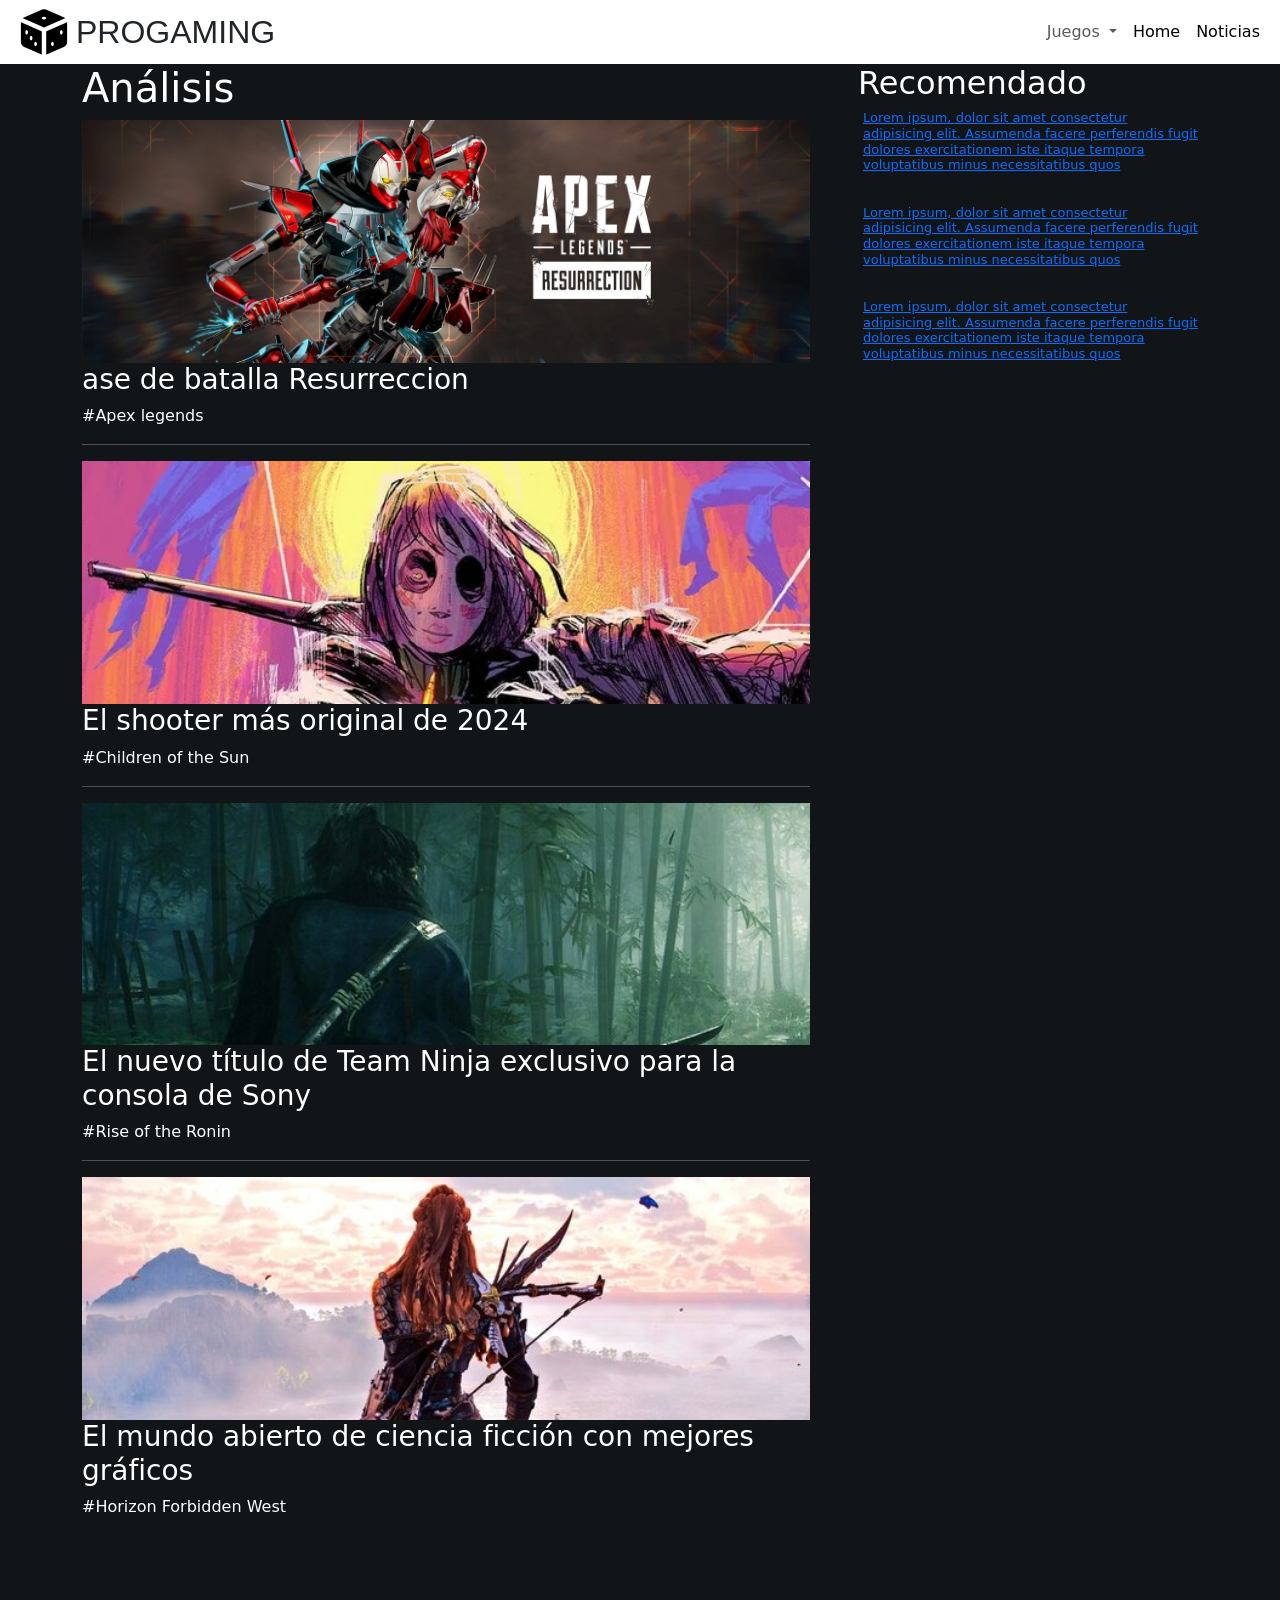
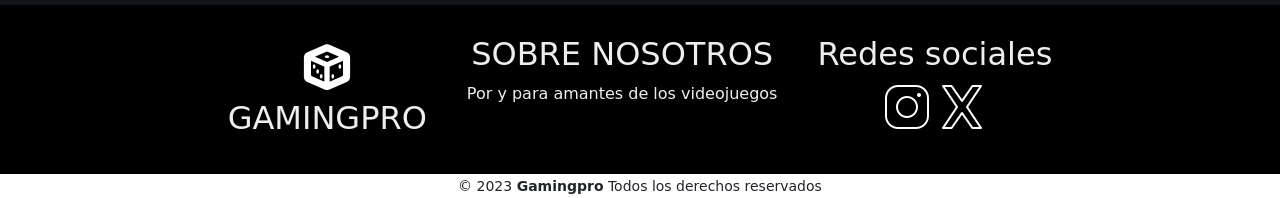
==== commit 80e34170: "correccion de errores" ====
--- a/pages/analisis.html
+++ b/pages/analisis.html
@@ -4,261 +4,152 @@
 <head>
     <meta charset="UTF-8">
     <meta name="viewport" content="width=device-width, initial-scale=1.0">
+    <title>GAMINGPRO | Analisis</title>
     <link rel="shortcut icon" href="../icons/icons8-dado-64.png">
+    <!--bootstrap-->
     <link href="https://cdn.jsdelivr.net/npm/bootstrap@5.3.2/dist/css/bootstrap.min.css" rel="stylesheet"
         integrity="sha384-T3c6CoIi6uLrA9TneNEoa7RxnatzjcDSCmG1MXxSR1GAsXEV/Dwwykc2MPK8M2HN" crossorigin="anonymous">
     <script src="https://cdn.jsdelivr.net/npm/bootstrap@5.3.2/dist/js/bootstrap.bundle.min.js"
         integrity="sha384-C6RzsynM9kWDrMNeT87bh95OGNyZPhcTNXj1NW7RuBCsyN/o0jlpcV8Qyq46cDfL" crossorigin="anonymous">
         </script>
+    <!--css-->
     <link rel="stylesheet" href="../css/style.css">
-    <title>GAMINGPRO | Analisis</title>
-    <meta name="description" content="Análisis detallados de videojuegos, reseñas, novedades. 
-        Explora el mundo de los videojuegos con nuestras evaluaciones de videojuegos.">
-    <meta name="keywords"
-        content="análisis de videojuegos, reseñas de juegos, novedades en videojuegos, juegos en línea">
 </head>
-<!--cabecera-->
 
 <body>
-    <header>
+    <header class="header-1">
+        <nav class="navbar navbar-expand-lg">
+            <div class="container-fluid">
+                <div class="image-container">
+                    <img src="../icons/icons8-dado-64.png" alt="Dado" class="rotating-image">
+                </div>
+                <h2 class="name-logo">PROGAMING</h2>
+                <button class="navbar-toggler" type="button" data-bs-toggle="collapse"
+                    data-bs-target="#navbarNavDropdown" aria-controls="navbarNavDropdown" aria-expanded="false"
+                    aria-label="Toggle navigation">
+                    <span class="navbar-toggler-icon"></span>
+                </button>
+                <div class="collapse  navbar-collapse menu" id="navbarNavDropdown">
+                    <ul class=" navbar-nav">
+                        <li class="nav-item dropdown">
+                            <a class="nav-link dropdown-toggle" href="#" role="button" data-bs-toggle="dropdown"aria-expanded="false">
+                                Juegos
+                            </a>
+                            <ul class="dropdown-menu">
+                                <li>
+                                    <a class="dropdown-item" href="../pages/league of legends.html">League of
+                                        legends</a>
+                                </li>
+                                <li>
+                                    <hr class="dropdown-divider">
+                                </li>
+                                <li>
+                                    <a class="dropdown-item" href="../pages/Baldurs gate 3.html">Baldur gate 3</a>
+                                </li>
+                                <li>
+                                    <hr class="dropdown-divider">
+                                </li>
+                                <li>
+                                    <a class="dropdown-item" href="../pages/Assassins creed mirage.html">Assassins Creed
+                                        mirage</a>
+                                </li>
+                                <li>
+                                    <hr class="dropdown-divider">
+                                </li>
+                                <li>
+                                    <a class="dropdown-item" href="../pages/Streetfighter.html">Street fighter</a>
+                                </li>
+                            </ul>
+                        </li>
+                        <li class="nav-item">
+                            <a class="nav-link active" aria-current="page" href="../index.html">Home</a>
+                        </li>
+                        <li class="nav-item">
+                            <a class="nav-link active" aria-current="page" href="../pages/noticias.html">Noticias</a>
+                        </li>
+                    </ul>
+                </div>
+            </div>
+        </nav>
+    </header>
+    <main>
         <div class="container">
-            <nav class="navbar navbar-expand-lg">
-                <div class="container-fluid">
-                    <div class="image-container">
-                        <img src="../icons/icons8-dado-64.png" alt="Dado" class="rotating-image">
+            <div class="row g-5">
+                <section class="col-md-8">
+                    <div>
+                        <h1>Análisis</h1>
                     </div>
-                    <a class="navbar-brand" href="../index.html">GAMINGPRO</a>
-                    <button class="navbar-toggler" type="button" data-bs-toggle="collapse"
-                        data-bs-target="#navbarNavDropdown" aria-controls="navbarNavDropdown" aria-expanded="false"
-                        aria-label="Toggle navigation">
-                        <span class="navbar-toggler-icon"></span>
-                    </button>
-                    <div class="collapse navbar-collapse menu" id="navbarNavDropdown">
-                        <ul class="navbar-nav">
-                            <li class="nav-item">
-                                <a class="nav-link active" aria-current="page"
-                                    href="../pages/analisis.html">Análisis</a>
+                    <article class="articulo">
+                        <a href="../pages/apex.html"><img src="../img/apex-legends1500x500.webp" alt=""></a>
+                        <h3>ase de batalla Resurreccion</h3>
+                        <p>#Apex legends</p>
+                    </article>
+                    <hr>
+                    <article class="articulo">
+                        <img src="../img/Children-of-the-Sun (2).jpg" alt="">
+                        <h3>El shooter más original de 2024</h3>
+                        <p>#Children of the Sun</p>
+                    </article>
+                    <hr>
+                    <article class="articulo">
+                        <img src="../img/dragons-dogma (2).jpeg" alt="">
+                        <h3>El nuevo título de Team Ninja exclusivo para la consola de Sony</h3>
+                        <p>#Rise of the Ronin</p>
+                    </article>
+                    <hr>
+                    <article class="articulo">
+                        <img src="/img/Horizon (1).jpeg" alt="">
+                        <h3>El mundo abierto de ciencia ficción con mejores gráficos</h3>
+                        <p>#Horizon Forbidden West</p>
+                    </article>
+                </section>
+                <aside class="col-md-4 aside-section">
+                    <header>
+                        <div class="header-title">
+                            <h2>Recomendado</h2>
+                        </div>
+                    </header>
+                    <main>
+                        <ul class="container-list">
+                            <li class="related-item">
+                                <a href="">
+                                    <img src="https://placehold.co/120x120" alt="">
+                                    <div class="text-paragraph"> 
+                                        <h3>Lorem ipsum, dolor sit amet consectetur adipisicing elit. Assumenda facere
+                                            perferendis fugit dolores exercitationem iste itaque tempora voluptatibus
+                                            minus necessitatibus quos
+                                        </h3>
+                                    </div>
+                                </a>
                             </li>
-                            <li class="nav-item">
-                                <a class="nav-link active" aria-current="page"
-                                    href="../pages/hardware.html">Hardware</a>
+                            <li class="related-item">
+                                <a href="">
+                                    <img src="https://placehold.co/120x120" alt="">
+                                    <div class="text-paragraph"> 
+                                        <h3>Lorem ipsum, dolor sit amet consectetur adipisicing elit. Assumenda facere
+                                            perferendis fugit dolores exercitationem iste itaque tempora voluptatibus
+                                            minus necessitatibus quos
+                                        </h3>
+                                    </div>
+                                </a>
                             </li>
-                            <li class="nav-item">
-                                <a class="nav-link active" aria-current="page" href="../pages/juegos.html">Juegos</a>
-                            </li>
-                            <li class="nav-item">
-                                <a class="nav-link active" aria-current="page"
-                                    href="../pages/lanzamientos.html">Lanzamientos</a>
-                            </li>
-                            <li class="nav-item">
-                                <a class="nav-link active" aria-current="page"
-                                    href="../pages/noticias.html">Noticias</a>
+                            <li class="related-item">
+                                <a href="">
+                                    <img src="https://placehold.co/120x120" alt="">
+                                    <div class="text-paragraph"> 
+                                        <h3>Lorem ipsum, dolor sit amet consectetur adipisicing elit. Assumenda facere
+                                            perferendis fugit dolores exercitationem iste itaque tempora voluptatibus
+                                            minus necessitatibus quos
+                                        </h3>
+                                    </div>
+                                </a>
                             </li>
                         </ul>
-                    </div>
-                </div>
-            </nav>
-        </div>
-    </header>
-    <!--fin cabecera-->
-    <!--cuerpo-->
-    <main>
-        <div class="container-lg col-md col-sm analisis-briar">
-            <div class="row-12 row-analisis">
-                <div class="col col__imagen">
-                    <img src="../img/briar lol-analisis.jpg" class="img-fluid rounded-start" alt="briar in game">
-                </div>
-                <div class="col">
-                    <div class="card-body">
-                        <h1 class="card-title-briar">HABILIDADES</h1>
-                    </div>
-                    <div class="container">
-                        <hr class="featurette-divider">
-                    </div>
-                    <div class="container">
-                        <iframe src="https://www.youtube.com/embed/B5xuwxUoLVw?si=vnfoTZebKowepxpt"
-                            title="YouTube video player" frameborder="0"
-                            allow="accelerometer; autoplay; clipboard-write; encrypted-media; gyroscope; picture-in-picture; web-share"
-                            allowfullscreen>
-                        </iframe>
-                    </div>
-                </div>
+                    </main>
+                </aside>
             </div>
         </div>
-        <div class="container">
-            <hr class="featurette-divider">
-        </div>
-        <!--APEX LEGENDS-->
-        <div class="container analisis-apex">
-            <div class="analisis-img-apex-banner" id="apex">
-                <img src="../img/apex-legends1500x500.webp" alt="..">
-            </div>
-            <div>
-                <h2 class="col analisis-titulo">Analisis al pase de batalla resurrection</h2>
-                <div class="box-video">
-                    <iframe src="https://www.youtube.com/embed/r3Y2QeLYcwI?si=GdxHM3KuSqtCvACy"
-                        title="YouTube video player" frameborder="0"
-                        allow="accelerometer; autoplay; clipboard-write; encrypted-media; gyroscope; picture-in-picture; web-share"
-                        allowfullscreen>
-                    </iframe>
-                </div>
-                <div class="analisis-box-1">
-                    <p>"¡Presta atención, valiente! La oscuridad se ha cernido sobre nosotros, y con ella, se acercan
-                        los portadores de la fatalidad. Pero no te preocupes, no pierdas la calma. Toma una cabeza explosiva
-                        y apunta hacia tu objetivo, pero ten en cuenta que el tiempo es limitado, en Tríos con Cabeza
-                        Viviente. Aún tienes la oportunidad de sumergirte en el apocalipsis nocturno, gracias a la versión
-                        infernal en vivo de Fin del Mundo, durante el evento especial denominado Presagios. Este evento tendrá lugar
-                        del 19 de septiembre al 3 de octubre de 2023. Asegúrate de desblo quear los 24 elementos cosméticos
-                        exclusivos antes de que concluya el evento para obtener nuestro más reciente tesoro: el Filo de Navaja de
-                        Fuse."
-                    </p>
-                </div>
-            </div>
-            <div class="container">
-                <div>
-                    <h2 class="analisis-titulo">TRIOS CON CABEZA VIVIENTE</h2>
-                </div>
-                <div class="col analisis-box-2">
-                    <img class="box2-img" src="../img/imagen-apex-cabeza-viviente.webp" alt="Cabezas vivientes Apex legends">
-                    <p class="box2-p">
-                        "Presentamos un nuevo artefacto explosivo: la cabeza bomba. Durante un período limitado, podrás
-                        deshacerte de tus adversarios con una granada que persigue a sus objetivos y posee un aspecto tan
-                        aterrador como los estragos que causa. Simplemente toma una de estas cabezas, lánzala al aire y ella
-                        se encargará del resto, rastreando blancos válidos antes de infligir daños considerables. No
-                        obstante, debes estar alerta, ya que tus oponentes pueden apuntar y derribarla antes de que
-                        detone.
-                        Esta emocionante modalidad, conocida como Tríos con Cabeza Viviente, estará disponible durante
-                        todo el evento de colección Presagios, desde el 19 de septiembre hasta el 3 de octubre de 2023."
-                    </p>
-                </div>
-                <div>
-                    <h2 class="analisis-titulo">MAPA: FIN DEL MUNDO DE NOCHE</h2>
-                </div>
-                <div class="col analisis-box-3">
-                    <img class="box3-img" src="../img/mapa-fin-del-mundo.webp" alt="Mapa fin del mundo Apex legends">
-                    <p class="box3-p">El Fin del Mundo se sume en la negrura y se convierte en un escenario de batalla embrujado, con
-                        cambios en lugares de interés familiares. Adéntrate en la Base del Dolor, si te sientes lo
-                        suficientemente valiente, para librar combates alrededor de un tren que no tiene destino alguno, o
-                        bien, resguárdate junto al deslumbrante fulgor de El Árbol. Pero mantén los ojos abiertos ante
-                        la letal lava: es la peor pesadilla de un Marvino y podría convertirse en la tuya.
-                    </p>
-                </div>
-            </div>
-        </div>
-        <!--STREET FIGHTER-->
-        <div class="container">
-            <hr class="featurette-divider">
-        </div>
-        <div class="container analisis-street">
-            <div class="analisis-img-street-banner">
-                <img src="../img/A.K.I-street-fighter.webp" alt="A.K.I Analisis">
-            </div>
-            <div class="container analisis-par">
-                <div class="titulo-galeria">
-                    <h2 class="titulo-principal-aki" id="streetaki">Breve vistazo a A.K.I</h2>
-                </div>
-                <div class="row">
-                    <iframe src="https://www.youtube.com/embed/0IOIWD-KOi4?si=WlpoOR-v9x4PFp_N"
-                        title="YouTube video player" frameborder="0"
-                        allow="accelerometer; autoplay; clipboard-write; encrypted-media; gyroscope; picture-in-picture; web-share"
-                        allowfullscreen>
-                    </iframe>
-                    <div class="parrafo-aki">
-                        <p>Una discípula venenosa del ex miembro de Shadaloo, F.A.N.G. Ella se encuentra cautivada por el
-                            potencial de distintas toxinas y su segundo mayor deleite es experimentarlas en nuevos
-                            sujetos. Sin embargo, su mayor placer reside en recibir elogios de su maestro.
-                        </p>
-                    </div>
-                </div>
-            </div>
-            <!--carousel-->
-            <div class="container carousel-aki">
-                <div>
-                    <h2 class="titulo-galeria">Galeria de imagenes</h2>
-                </div>
-                <div class="row">
-                    <div class="col">
-                        <div id="carouselExample" class="carousel slide">
-                            <div class="carousel-inner">
-                                <div class="carousel-item active">
-                                    <img src="../img/aki_ss05.webp" class="d-block w-100" alt="A.K.I en el juego">
-                                </div>
-                                <div class="carousel-item">
-                                    <img src="../img/aki_ss02.webp" class="d-block w-100" alt="A.K.I en el juego">
-                                </div>
-                                <div class="carousel-item">
-                                    <img src="../img/aki_ss03.webp" class="d-block w-100" alt="A.K.I en el juego">
-                                </div>
-                                <div class="carousel-item">
-                                    <img src="../img/aki_ss04.webp" class="d-block w-100" alt="A.K.I en el juego">
-                                </div>
-                            </div>
-                            <button class="carousel-control-prev" type="button" data-bs-target="#carouselExample"
-                                data-bs-slide="prev">
-                                <span class="carousel-control-prev-icon" aria-hidden="true"></span>
-                                <span class="visually-hidden">Previous</span>
-                            </button>
-                            <button class="carousel-control-next" type="button" data-bs-target="#carouselExample"
-                                data-bs-slide="next">
-                                <span class="carousel-control-next-icon" aria-hidden="true"></span>
-                                <span class="visually-hidden">Next</span>
-                            </button>
-                        </div>
-                    </div>
-                </div>
-            </div>
-            <!--skins-->
-            <div class="container">
-                <div class="row skins-aki">
-                    <h2 class="titulo-aki">COSTUME A.K.I</h2>
-                    <div class="col-6">
-                        <h5 class="titulo-skin">SKIN1</h5>
-                        <div class="image-zoom">
-                            <img src="../img/normal-aki.webp" class="img-fluid" alt="Skin normal de A.K.I">
-                        </div>
-                    </div>
-                    <div class="col-6">
-                        <h5 class="titulo-skin">SKIN2</h5>
-                        <div class="image-zoom">
-                            <img src="../img/skin2-aki.webp" class="img-fluid" alt="Skin secundaria de A.K.I">
-                        </div>
-                    </div>
-                </div>
-            </div>
-            <div class="container">
-                <hr class="featurette-divider">
-            </div>
-            <div class="container skins-aki">
-                <h2 class="titulo-video">GAMEPLAY TRAILER</h2>
-                <iframe src="https://www.youtube.com/embed/3pUpq4Uw_no?si=25fiSH42WZgQa43I" title="YouTube video player"
-                    frameborder="0"
-                    allow="accelerometer; autoplay; clipboard-write; encrypted-media; gyroscope; picture-in-picture; web-share"
-                    allowfullscreen>
-                </iframe>
-            </div>
-        </div>
-        <div class="nav-footer">
-            <ul class="nav justify-content-center">
-                <li class="nav-item">
-                    <a class="nav-link active" href="../index.html">Home</a>
-                </li>
-                <li class="nav-item">
-                    <a class="nav-link" href="../pages/hardware.html">Hardware</a>
-                </li>
-                <li class="nav-item">
-                    <a class="nav-link" href="../pages/juegos.html">Juegos</a>
-                </li>
-                <li class="nav-item">
-                    <a class="nav-link" href="../pages/lanzamientos.html">Lanzamientos</a>
-                </li>
-                <li class="nav-item">
-                    <a class="nav-link" href="../pages/noticias.html">Noticias</a>
-                </li>
-            </ul>
-        </div>
     </main>
-    <!--fin-cuerpo-->
-    <!-- pie de pagina-->
     <footer class="pie-pagina">
         <div class="grup-1">
             <div class="box1">
--- a/css/style.css
+++ b/css/style.css
@@ -1,5 +1,6 @@
 @import url("https://fonts.googleapis.com/css2?family=Young+Serif&display=swap");
 @import url("https://fonts.googleapis.com/css2?family=Brygada+1918:ital,wght@1,500&display=swap");
+@import url("https://fonts.googleapis.com/css2?family=Roboto:ital,wght@0,100;0,300;0,400;0,500;0,700;0,900;1,100;1,300;1,400;1,500;1,700;1,900&display=swap");
 * {
   padding: 0px;
   margin: 0px;
@@ -13,90 +14,183 @@
   aspect-ratio: 16/9;
 }
 
-.featurette-divider {
-  margin: 20px;
-  color: #EEEEEE;
-}
-
 main {
-  background-image: url(../img/fondo-pagina.webp);
   background-attachment: fixed;
-}
-
-.principal .fila-title .box-contenido-3, .principal .fila-title .box-contenido-2, .principal .fila-title .box-contenido-1 {
+  background-color: #121518;
+  color: white;
+  padding-bottom: 70px;
+}
+
+.noticias .card-title-over, .fila-title .box-contenido-3, .fila-title .box-contenido-2, .fila-title .box-contenido-1 {
   display: flex;
   flex-direction: column;
   justify-content: center;
 }
 
-.principal {
-  color: #EEEEEE;
-}
-.principal .cards {
+.principal .planf img {
+  width: 100%;
+  border-radius: 24px;
+}
+.principal .imgBanner {
+  position: relative;
+}
+
+.caja-1 {
+  position: absolute;
+  top: -9%;
+  width: 100%;
+  height: 100%;
+}
+
+.caja-1 img {
+  width: 100%;
+  position: absolute;
+  overflow: hidden;
+  max-height: 700px;
+  object-fit: cover;
+  filter: blur(7px);
+}
+
+.caja-1::after {
+  content: "";
+  position: absolute;
+  left: 0px;
+  bottom: -2%;
+  width: 100%;
+  height: 50%;
+  background: linear-gradient(transparent, rgb(0, 9, 19) 46%);
+}
+
+.caja-2 {
+  box-sizing: border-box;
+  max-width: 1403px;
+  margin: 0px auto;
+}
+.caja-2 .titulo-name {
+  display: flex;
+  justify-content: center;
+  font-family: "Roboto", sans-serif;
+  font-style: italic;
+}
+.caja-2 .titulo-name h1 {
+  font-size: 120px;
+  text-align: center;
+  color: white;
+  margin: 0px;
+  position: relative;
+  top: -144px;
+  font-weight: 800;
+  letter-spacing: 0.03em;
+  color: tan;
+}
+.caja-2 .subtitulo {
+  display: flex;
+  justify-content: center;
+}
+.caja-2 .subtitulo h2 {
+  font-size: 1.5rem;
+  color: white;
+  position: relative;
+  top: -158px;
+  font-family: "Roboto", sans-serif;
+  font-style: italic;
+}
+
+.caja-2 img {
+  width: 100%;
+  position: relative;
+  z-index: 1;
+  padding: 45px;
+  padding-bottom: 5px;
+  mask-image: linear-gradient(rgb(0, 0, 0) 65%, rgba(0, 0, 0, 0) 98%);
+}
+
+.img-fondo img {
+  width: 100%;
+  position: absolute;
+}
+
+.cards {
   padding-top: 1px;
   padding-bottom: 50px;
 }
-.principal .sub-titulo {
-  font-family: "Brygada 1918", serif;
-  font-size: 73px;
-  text-align: center;
-  border: 1px solid;
+
+.sub-titulo {
+  font-family: "Roboto", sans-serif;
+  font-size: 4rem;
+  text-align: center;
   margin-bottom: 23px;
-  margin-top: 71px;
+  margin-top: 40px;
   border-bottom: none;
 }
-.principal .carousel-1 {
+
+.carousel-1 {
   padding-top: 30px;
 }
-.principal .titulo-prin {
+
+.titulo-prin {
   padding-bottom: 44px;
-  padding-top: 44px;
-  font-family: "Brygada 1918", serif;
+  font-family: "Roboto", sans-serif;
   font-size: 80px;
-  border: 1px solid;
   text-align: center;
   margin-bottom: 8px;
   border-block-end-style: none;
 }
-.principal .fila-title {
-  text-align: center;
-  font-family: "Brygada 1918", serif;
+
+.fila-title {
+  text-align: center;
+  font-family: "Roboto", sans-serif;
   font-size: 30px;
   padding-top: 14px;
-  border: 1px solid;
   margin-bottom: 20px;
 }
-.principal .fila-title p {
+.fila-title p {
   font-family: Arial, Helvetica, sans-serif;
   font-size: 25px;
 }
-.principal .fila-title h5 {
+.fila-title h5 {
   font-size: 3rem;
 }
-.principal .fila-title .box-contenido-1 h3 {
+.fila-title .box-contenido-1 h3 {
   font-size: 50px;
 }
-.principal .fila-title .box-contenido-2 h3 {
+.fila-title .box-contenido-2 h3 {
   font-size: 50px;
 }
-.principal .fila-title .box-contenido-3 h3 {
+.fila-title .box-contenido-3 h3 {
   font-size: 50px;
 }
-.principal article {
-  text-align: center;
-}
-.principal .portada-overlays img {
+
+.article {
+  text-align: center;
+}
+
+.portada-overlays img {
   opacity: 0.7;
 }
-.principal .card-overlays {
+
+.card-overlays {
   padding-bottom: 30px;
 }
-.principal .middle-page {
+
+.middle-page {
   border-radius: 9px;
 }
 
-.navbar-brand {
+.header-1 {
+  position: relative;
+  z-index: 3;
+  background-color: white;
+}
+
+.navbar {
+  padding: 0px;
+}
+
+.name-logo {
   font-size: 2rem;
+  font-family: Impact, Haettenschweiler, "Arial Narrow Bold", sans-serif;
+  margin: 0px;
 }
 
 .navbar-collapse {
@@ -116,30 +210,20 @@
   transform: rotate(360deg);
 }
 
-.nav-item a {
-  color: #ffffff;
-  transition: color 0.3s, transform 0.2s;
-}
-.nav-item a:hover {
-  color: #000000;
-  transform: scale(1.1);
-}
-
-body .analisis-briar {
+body .analisis-Hwei {
   padding-top: 5px;
-  color: #EEEEEE;
-  border: 1px solid;
-}
-body .row-analisis .col__imagen {
-  padding-top: 25px;
-  text-align: center;
-  padding-bottom: 25px;
-  border: 1px solid;
-}
-body .row-analisis .card-title-briar {
-  font-size: 80px;
-  font-family: "Brygada 1918", serif;
+  padding-bottom: 40px;
+}
+body .col__imagen img {
+  border-radius: 5px;
+  width: 100%;
+}
+body .row-analisis .card-title-h1 {
+  font-size: 3.75rem;
+  font-family: "Roboto", sans-serif;
+  font-style: italic;
   margin: 25px;
+  text-align: center;
 }
 body .row-analisis .pasiva-name {
   margin: 25px;
@@ -161,115 +245,198 @@
   margin: 25px;
   font-size: 20px;
 }
-body .analisis-apex {
+
+body .banner-filter {
+  width: 100%;
+  max-height: 390px;
+  object-fit: cover;
+  filter: blur(3px);
+}
+body .img-one::after {
+  content: "";
+  position: absolute;
+  left: 0px;
+  width: 100%;
+  height: 395px;
+  background: linear-gradient(transparent, rgb(0, 9, 19) 114%);
+}
+body .main-games {
+  margin-top: 50px;
+}
+body .titulo-jue h1 {
+  padding-bottom: 44px;
+  padding-top: 44px;
+  font-family: "Roboto", sans-serif;
+  font-size: 5rem;
+  text-align: center;
   border: 1px solid;
+  margin-bottom: 30px;
+}
+body .articulos .aside-info {
+  padding: 38px;
+}
+body .articulos .img-aside {
+  object-fit: cover;
+  max-width: 360px;
+  height: 536px;
+  top: -200px;
+  position: relative;
+}
+body .articulos .img-aside .image-cover {
+  height: 536px;
+  object-fit: cover;
+  width: 100%;
+  padding: 10px;
+  background-color: #212529;
+  border-radius: 5px;
+}
+body .articulos .titulos {
+  margin-right: 8px;
+  text-align: left;
+}
+body .articulos .titulos h2 {
   color: white;
-}
-body .analisis-apex .analisis-img-apex-banner img {
-  width: 100%;
-  padding-top: 50px;
-  padding-bottom: 100px;
+  position: relative;
+  z-index: 3;
+  top: -100px;
+  padding: 5px;
+  font-family: "Roboto", sans-serif;
+  font-style: italic;
+  font-size: 4rem;
+  font-weight: 900;
+}
+body .articulos .list-aside {
+  text-align: justify;
+  position: relative;
+  top: -200px;
+  padding: inherit;
+}
+body .articulos .list {
+  position: relative;
+  top: -54px;
+}
+
+body .banner-principal-apex {
+  width: 100%;
 }
 body .analisis-apex .analisis-titulo {
-  color: #EEEEEE;
-  font-size: 73px;
-  font-family: "Brygada 1918", serif;
-  padding: 5px;
-  text-align: center;
-  border: 1px solid;
-  margin-top: 90px;
+  font-size: 4rem;
+  font-family: "Roboto", sans-serif;
+  font-style: italic;
+  padding-top: 65px;
 }
 body .analisis-apex .analisis-box-1 {
-  color: #EEEEEE;
   padding-top: 5px;
-  padding-bottom: 5px;
-  font-size: 17px;
+  padding-bottom: 20px;
+  font-size: 19px;
 }
 body .analisis-apex .analisis-box-2 .box2-img {
   width: 100%;
 }
 body .analisis-apex .analisis-box-2 .box2-p {
-  color: #EEEEEE;
+  padding-top: 15px;
+  padding-bottom: 20px;
+  font-size: 19px;
+}
+body .analisis-apex .analisis-box-3 .box3-img {
+  width: 100%;
+}
+body .analisis-apex .analisis-box-3 .box3-p {
   padding-top: 15px;
   padding-bottom: 15px;
-  font-size: 17px;
-}
-body .analisis-apex .analisis-box-3 .box3-img {
-  width: 100%;
-}
-body .analisis-apex .analisis-box-3 .box3-p {
-  color: #EEEEEE;
-  padding-top: 15px;
-  padding-bottom: 15px;
-  font-size: 17px;
-}
-
-.analisis-street {
-  border: 1px solid;
-  color: white;
-  margin-bottom: 20px;
-}
-.analisis-street .analisis-img-street-banner img {
-  width: 100%;
-  padding-top: 50px;
-  padding-bottom: 71px;
-}
-.analisis-street .titulo-galeria {
-  font-family: "Brygada 1918", serif;
-  font-size: 4rem;
-  color: #EEEEEE;
-  margin-bottom: 15px;
-  text-align: center;
-  border: 1px solid;
-}
-.analisis-street .parrafo-aki {
-  color: #EEEEEE;
-  padding-top: 5px;
-  padding-bottom: 65px;
-  font-size: 20px;
-}
-.analisis-street .titulo-principal-aki {
-  font-size: 73px;
-  font-family: "Brygada 1918", serif;
-  margin-bottom: 15px;
-}
-.analisis-street .skins-aki {
-  text-align: center;
-  color: #EEEEEE;
-  font-family: "Brygada 1918", serif;
-}
-.analisis-street .skins-aki .titulo-video {
-  color: #EEEEEE;
-  font-size: 4rem;
-  font-family: "Brygada 1918", serif;
-  padding: 15px;
-  border: 1px solid;
-}
-.analisis-street .skins-aki .titulo-aki {
-  font-size: 4rem;
-  border: 1px solid;
-  padding: 15px;
-  margin-top: 20px;
-}
-.analisis-street .skins-aki .titulo-skin {
-  font-size: 2rem;
-}
-.analisis-street .skins-aki .image-zoom {
+  font-size: 19px;
+}
+
+.articulo img {
+  width: 100%;
+}
+
+.container-list {
+  list-style: none;
+  padding-left: 0px;
+  gap: 2px;
+}
+
+.related-item {
+  margin-bottom: 24px;
+}
+
+.related-item a {
+  display: flex;
+}
+
+.related-item img {
+  margin-right: 5px;
+}
+
+.text-paragraph h3 {
+  font-size: 1rem;
+}
+
+/* .aside-section{
+    padding: 0px;
+} */
+.section-aside {
+  display: grid;
+  grid-template-columns: repeat(2, minmax(176px, 1fr));
+  grid-gap: 32px;
+  margin-bottom: 32px;
+}
+
+.article-aside img {
+  width: 100%;
+}
+
+.noticias .art-principal .img-position1 img {
+  position: absolute;
+  width: 100%;
+  object-fit: cover;
+  position: absolute;
+  inset: 0px;
   overflow: hidden;
-  position: relative;
-}
-.analisis-street .skins-aki .image-zoom img {
-  transition: transform 0.3s;
-}
-.analisis-street .skins-aki .image-zoom img:hover {
-  transform: scale(1.1);
-}
-
-.noticias {
-  color: aliceblue;
+  height: 700px;
+}
+.noticias .art-principal .imagen-blur {
+  width: calc(100% + 40px);
+  height: calc(100% + 40px);
+  filter: blur(10px);
+}
+.noticias .art-principal .imagen-blur::after {
+  content: "";
+  position: absolute;
+  inset: 0px;
+  background-color: rgba(0, 0, 0, 0.7);
+  pointer-events: none;
+}
+.noticias .prueba-vanner {
+  position: relative;
+  z-index: 3;
+  width: 100%;
+  height: 100%;
+  display: flex;
+  align-items: center;
+  padding: 60PX;
+  max-width: 1560px;
+  margin: 0px auto;
+}
+.noticias .titulo-van {
+  flex: 1 1 auto;
+  max-width: 350px;
+  padding-right: 4%;
+  color: azure;
+}
+.noticias .titulo-van h1 {
+  font-size: 40px;
+}
+.noticias .prueba-vanner img {
+  overflow: hidden;
+  display: flex;
+  -webkit-box-align: center;
+  align-items: center;
+  width: 100%;
+  height: 100%;
 }
 .noticias .seccion-noti {
-  border: 1px solid;
   border-top: none;
   border-left: none;
   border-block-end: none;
@@ -277,9 +444,9 @@
 .noticias .seccion-noti img {
   width: 100%;
   margin-bottom: 20px;
+  border-radius: 9px;
 }
 .noticias .seccion-noti .article {
-  background-color: rgba(112, 128, 144, 0.4588235294);
   border-radius: 9px;
   margin-bottom: 20px;
   text-align: center;
@@ -290,33 +457,27 @@
 .noticias .titulo-not {
   font-family: "Brygada 1918", serif;
   font-size: 80px;
-  padding-top: 30px;
-  padding-bottom: 30px;
-  text-align: center;
-  border: 1px solid;
-  border-bottom-left-radius: 50px;
-  border-top-right-radius: 50px;
-  background-color: rgba(112, 128, 144, 0.4588235294);
+  text-align: center;
 }
 .noticias .aside {
   position: sticky;
-  top: 0;
+  top: 5px;
+}
+.noticias .aside .aside-card {
+  padding-bottom: 39px;
 }
 .noticias .aside .card-title {
   font-size: 2rem;
-  font-family: "Brygada 1918", serif;
 }
 .noticias .aside .tarjetas {
-  margin-bottom: 4px;
+  margin-bottom: 20px;
 }
 .noticias .aside .titulo-card {
-  border: 1px solid;
   font-family: "Brygada 1918", serif;
   border-bottom-right-radius: 20px;
   text-align: center;
   border-right-width: thick;
   border-top-left-radius: 20px;
-  background-color: rgba(112, 128, 144, 0.4588235294);
   font-size: 30px;
 }
 .noticias .card-title-over {
@@ -327,62 +488,13 @@
   text-align: center;
   font-family: "Brygada 1918", serif;
   padding-top: 100px;
-  background: linear-gradient(rgba(0, 0, 0, 0.322), rgba(255, 255, 255, 0));
-}
-
-body .juegos {
-  color: aliceblue;
-}
-body .juegos .titulo-jue h1 {
-  padding-bottom: 44px;
-  padding-top: 44px;
-  font-family: "Brygada 1918", serif;
-  font-size: 5rem;
-  text-align: center;
-  border: 1px solid;
-  margin-bottom: 30px;
-}
-body .articulos {
-  background-color: rgba(118, 118, 118, 0.7098039216);
-  border-radius: 9px;
-  margin-bottom: 50px;
-  text-align: center;
-}
-body .articulos .titulos {
-  background-color: black;
-  border-radius: 9px;
-  margin-right: 8px;
-}
-body .articulos .list {
-  text-align: justify;
-  margin: 24px;
-}
-body .aside {
-  margin: 0;
-}
-body .aside .articulo-aside {
-  margin: 0;
-  background-color: rgba(118, 118, 118, 0.7098039216);
-  border-radius: 9px;
-  position: sticky;
-  top: 0;
-}
-body .aside .articulo-aside .menu {
-  color: white;
-  text-decoration: none;
-}
-body .aside .articulo-aside .titulo-aside {
-  background-color: black;
-  border-radius: 9px;
 }
 
 .lanzamientos .title-principal-lanzamientos {
-  font-family: "Brygada 1918", serif;
+  font-family: "Roboto", sans-serif;
   font-size: 6rem;
   padding: 22px;
-  color: aliceblue;
-  text-align: center;
-  border: 1px solid;
+  text-align: center;
 }
 
 body .pagina-hard {
@@ -392,7 +504,7 @@
   text-align: center;
   border: 1px solid white;
   font-size: 80px;
-  font-family: "Brygada 1918", serif;
+  font-family: "Roboto", sans-serif;
   margin-bottom: 20px;
 }
 body .pagina-hard .pcs {
@@ -401,8 +513,8 @@
   margin-bottom: 30px;
 }
 body .pagina-hard .pcs .titulos-pcs {
-  font-family: "Brygada 1918", serif;
-  font-size: 73px;
+  font-family: "Roboto", sans-serif;
+  font-size: 4rem;
   margin: 30px;
   text-align: center;
 }
@@ -449,14 +561,22 @@
 }
 
 .nav-footer {
-  background-color: #292929;
-  padding: 15px;
-}
-
-@media (min-width: 320px) and (max-width: 767px) {
+  background: #292929;
+  padding: 5px;
+}
+
+.nav-footer a {
+  color: #EEEEEE;
+}
+
+@media screen and (max-width: 767px) {
+  .navbar-collapse {
+    justify-content: center;
+  }
   /*home*/
   .principal .titulo-prin {
     font-size: 40px;
+    padding-bottom: 5px;
   }
   .sub-titulo {
     font-size: 40px;
@@ -478,6 +598,17 @@
   }
   .principal .fila-title p {
     font-size: 15px;
+  }
+  .caja-2 img {
+    padding: 7px;
+  }
+  .caja-2 .titulo-name h1 {
+    font-size: 50px;
+    top: -38px;
+  }
+  .caja-2 .subtitulo h2 {
+    font-size: 10px;
+    top: -44px;
   }
   /*fin*/
   /*Analisis*/
@@ -524,40 +655,41 @@
   .analisis-street .parrafo-aki {
     font-size: 14px;
   }
-  /*hardware*/
-  body .pagina-hard .titulo-principal {
+  /*juegos*/
+  body .articulos .img-aside .image-cover {
+    height: 427px;
+  }
+  body .banner-filter {
+    height: 211px;
+  }
+  body .img-one::after {
+    height: 214px;
+  }
+  body .articulos .list-aside {
+    top: -302px;
+  }
+  body .articulos .titulos h2 {
+    top: -335px;
     font-size: 3rem;
-  }
-  body .pagina-hard .pcs .titulos-pcs {
-    font-size: 2rem;
-  }
-  body .pagina-hard .cont-pc-basica {
-    margin: 5px;
-  }
-  body .pagina-hard .cont-pc-elite {
-    margin: 5px;
-  }
-  body .pagina-hard .cont-pc-xtreme {
-    margin: 5px;
-  }
-  /*juegos*/
+    text-align: center;
+  }
+  body .articulos .list {
+    top: -280px;
+  }
   body .juegos .titulo-jue h1 {
     font-size: 2rem;
   }
   body .articulos .list {
     margin: 15px;
-    font-size: 14px;
-  }
-  /*lanzamientos*/
-  .lanzamientos .title-principal-lanzamientos {
-    font-size: 2rem;
-  }
-  .card-text-l {
-    font-size: 14px;
+    font-size: 15px;
+  }
+  body .articulos .list .element-list {
+    padding-bottom: 14px;
   }
   /*noticias*/
   .noticias .titulo-not {
-    font-size: 2rem;
+    font-size: 60px;
+    padding-bottom: 0px;
   }
   .pie-pagina .grup-2 {
     text-align: center;
@@ -577,7 +709,7 @@
   }
   .card-title-briar {
     font-size: 2rem !important;
-    font-family: "Brygada 1918", serif;
+    font-family: "Roboto", sans-serif;
   }
   .analisis-img-apex-banner img {
     width: 100%;
@@ -595,14 +727,14 @@
   .skins-aki h5 {
     color: #EEEEEE;
     font-size: 1rem;
-    font-family: "Brygada 1918", serif;
+    font-family: "Roboto", sans-serif;
   }
   .titulo-principal-aki {
     font-size: 2rem !important;
-    font-family: "Brygada 1918", serif;
+    font-family: "Roboto", sans-serif;
   }
   .titulo-galeria {
-    font-family: "Brygada 1918", serif;
+    font-family: "Roboto", sans-serif;
     font-size: 2rem !important;
     color: #EEEEEE;
     padding-bottom: 15px;
@@ -618,7 +750,7 @@
   .titulo-video {
     color: #EEEEEE;
     font-size: 2rem !important;
-    font-family: "Brygada 1918", serif;
+    font-family: "Roboto", sans-serif;
     padding-bottom: 15px;
     border: 1px solid;
   }
@@ -627,8 +759,58 @@
     padding-top: 50px;
     padding-bottom: 43px;
   }
-}
-@media (min-width: 577px) and (max-width: 1200px) {
+  .noticias .prueba-vanner {
+    flex-direction: column;
+    padding: 29PX;
+  }
+  .noticias .titulo-van h1 {
+    font-size: 26px;
+  }
+  .noticias .titulo-van p {
+    font-size: 14px;
+  }
+  .noticias .art-principal .img-position1 img {
+    height: 515px;
+  }
+}
+@media screen and (min-width: 768px) and (max-width: 1023px) {
+  .text-paragraph h3 {
+    font-size: 8px;
+  }
+  body .articulos .titulos h2 {
+    font-size: 3rem;
+    top: -73px;
+  }
+  .card-text:last-child {
+    padding: 10px;
+  }
+  body .articulos .list-aside {
+    top: -353px;
+  }
+  body .articulos .aside-info {
+    padding: 10px;
+  }
+  body .articulos .img-aside .image-cover {
+    height: 350px;
+  }
+  .caja-2 .subtitulo h2 {
+    font-size: 30px;
+    top: -60px;
+  }
+  .caja-2 .titulo-name h1 {
+    font-size: 80px;
+    top: -48px;
+  }
+  .noticias .titulo-van h1 {
+    font-size: 26px;
+  }
+  .noticias .titulo-van p {
+    font-size: 14px;
+  }
+  .noticias .prueba-vanner {
+    flex-direction: column;
+    padding: 29PX;
+  }
   .noticias .card-title-over {
     white-space: normal;
     overflow: visible;
@@ -637,5 +819,10 @@
     font-size: 2rem;
   }
 }
+@media screen and (min-width: 1024px) {
+  .text-paragraph h3 {
+    font-size: 13px;
+  }
+}
 
 /*# sourceMappingURL=style.css.map */
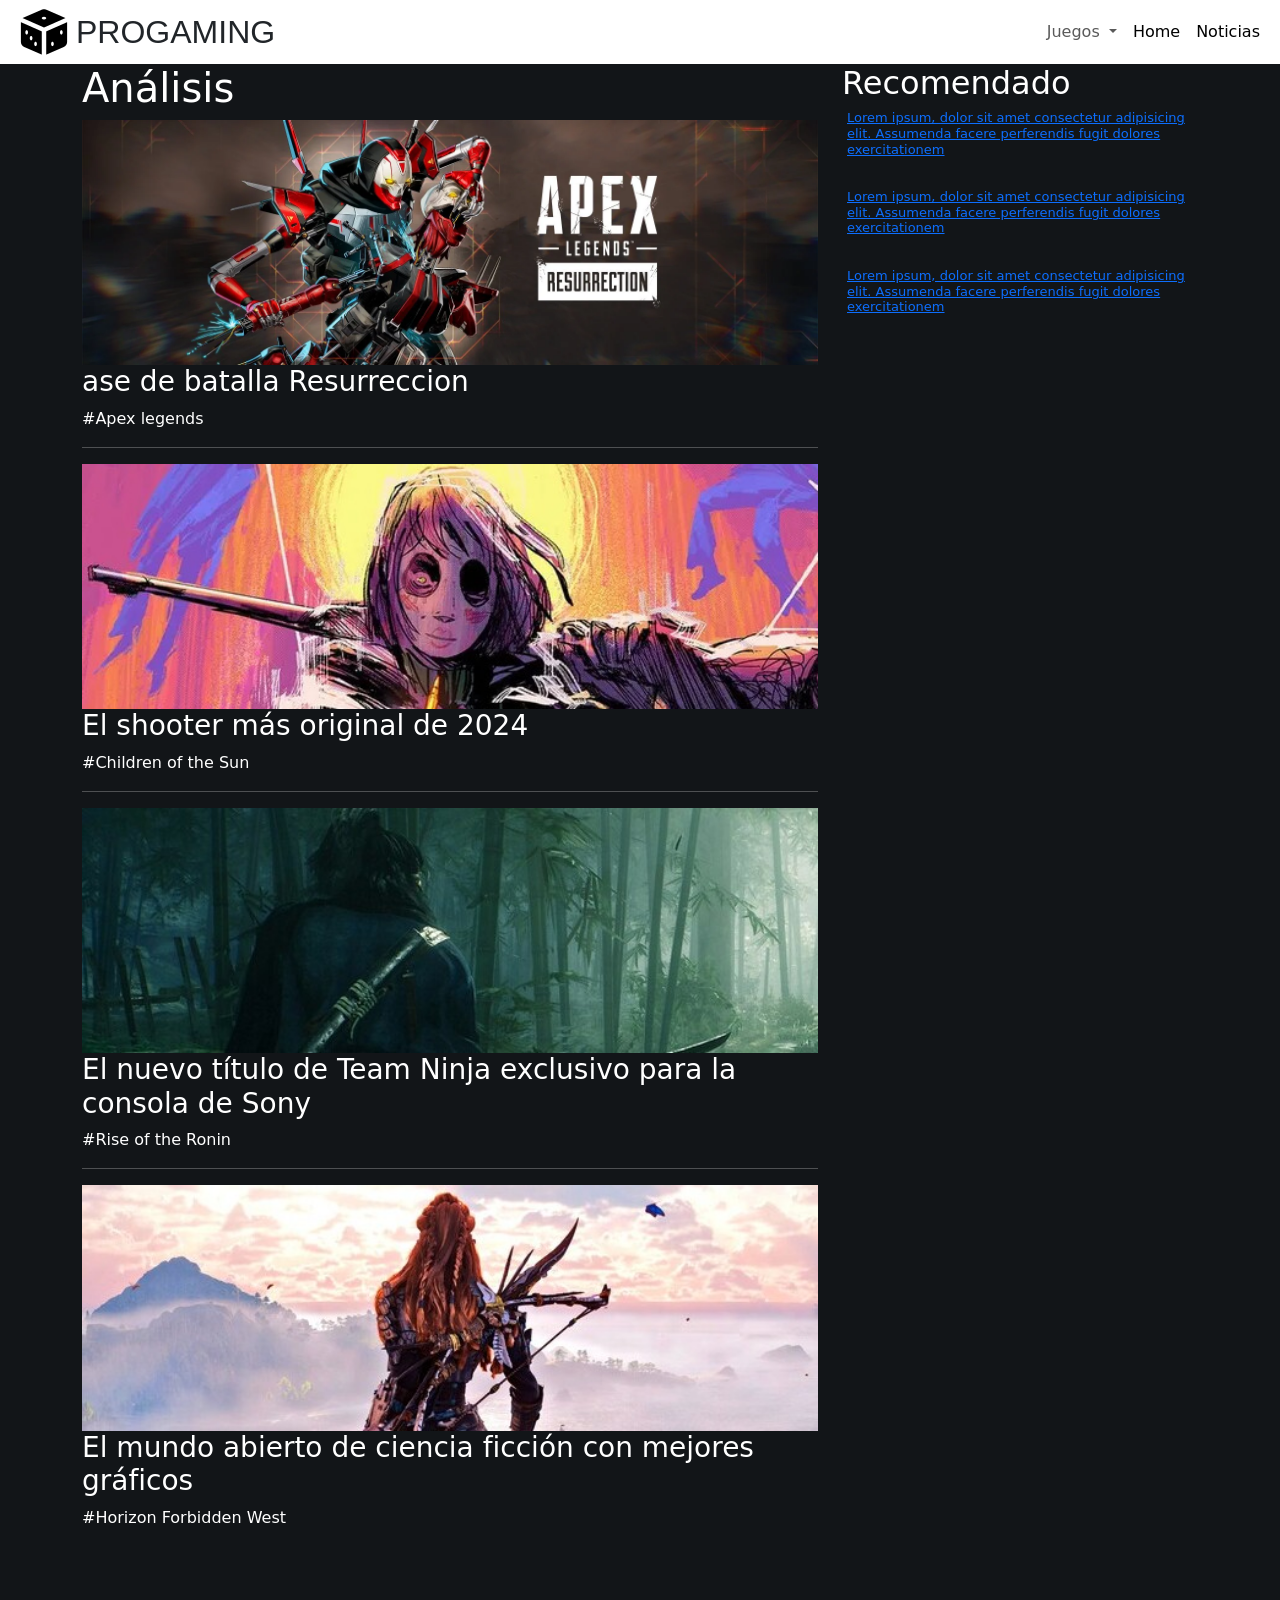
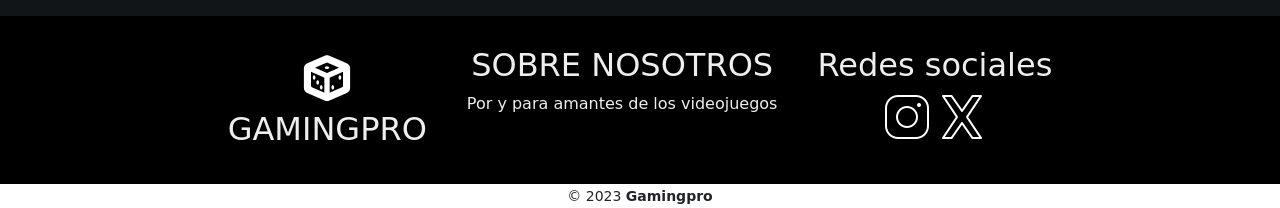
==== commit 7c0e5e85: "fixing links" ====
--- a/pages/analisis.html
+++ b/pages/analisis.html
@@ -74,7 +74,7 @@
     </header>
     <main>
         <div class="container">
-            <div class="row g-5">
+            <div class="row">
                 <section class="col-md-8">
                     <div>
                         <h1>Análisis</h1>
@@ -98,7 +98,7 @@
                     </article>
                     <hr>
                     <article class="articulo">
-                        <img src="/img/Horizon (1).jpeg" alt="">
+                        <img src="../img/Horizon (1).jpeg" alt="">
                         <h3>El mundo abierto de ciencia ficción con mejores gráficos</h3>
                         <p>#Horizon Forbidden West</p>
                     </article>
@@ -116,8 +116,7 @@
                                     <img src="https://placehold.co/120x120" alt="">
                                     <div class="text-paragraph"> 
                                         <h3>Lorem ipsum, dolor sit amet consectetur adipisicing elit. Assumenda facere
-                                            perferendis fugit dolores exercitationem iste itaque tempora voluptatibus
-                                            minus necessitatibus quos
+                                            perferendis fugit dolores exercitationem
                                         </h3>
                                     </div>
                                 </a>
@@ -127,8 +126,7 @@
                                     <img src="https://placehold.co/120x120" alt="">
                                     <div class="text-paragraph"> 
                                         <h3>Lorem ipsum, dolor sit amet consectetur adipisicing elit. Assumenda facere
-                                            perferendis fugit dolores exercitationem iste itaque tempora voluptatibus
-                                            minus necessitatibus quos
+                                            perferendis fugit dolores exercitationem
                                         </h3>
                                     </div>
                                 </a>
@@ -138,8 +136,7 @@
                                     <img src="https://placehold.co/120x120" alt="">
                                     <div class="text-paragraph"> 
                                         <h3>Lorem ipsum, dolor sit amet consectetur adipisicing elit. Assumenda facere
-                                            perferendis fugit dolores exercitationem iste itaque tempora voluptatibus
-                                            minus necessitatibus quos
+                                            perferendis fugit dolores exercitationem
                                         </h3>
                                     </div>
                                 </a>
@@ -175,7 +172,7 @@
             </div>
         </div>
         <div class="grup-2">
-            <small>&copy; 2023 <b>Gamingpro</b> Todos los derechos reservados</small>
+            <small>&copy; 2023 <b>Gamingpro</b></small>
         </div>
     </footer>
 </body>
--- a/css/style.css
+++ b/css/style.css
@@ -569,7 +569,7 @@
   color: #EEEEEE;
 }
 
-@media screen and (max-width: 767px) {
+@media (max-width: 767px) {
   .navbar-collapse {
     justify-content: center;
   }
@@ -773,7 +773,7 @@
     height: 515px;
   }
 }
-@media screen and (min-width: 768px) and (max-width: 1023px) {
+@media (min-width: 768px) and (max-width: 1023px) {
   .text-paragraph h3 {
     font-size: 8px;
   }
@@ -818,11 +818,32 @@
     max-width: 100%;
     font-size: 2rem;
   }
-}
-@media screen and (min-width: 1024px) {
+  .noticias .art-principal .img-position1 img {
+    height: 560px;
+  }
+  .noticias .titulo-van {
+    font-size: 12px;
+  }
+  .noticias .titulo-van h1 {
+    font-size: 36px;
+  }
+}
+@media (min-width: 1024px) {
   .text-paragraph h3 {
     font-size: 13px;
   }
+  /* .noticias .art-principal .img-position1 img{
+      height: 560px;
+  }
+  .noticias .titulo-van{
+      font-size: 12px;
+  }
+  .noticias .titulo-van h1{
+      font-size: 36px;
+  }
+  .noticias .prueba-vanner{
+      margin-top: 34px;
+  } */
 }
 
 /*# sourceMappingURL=style.css.map */
